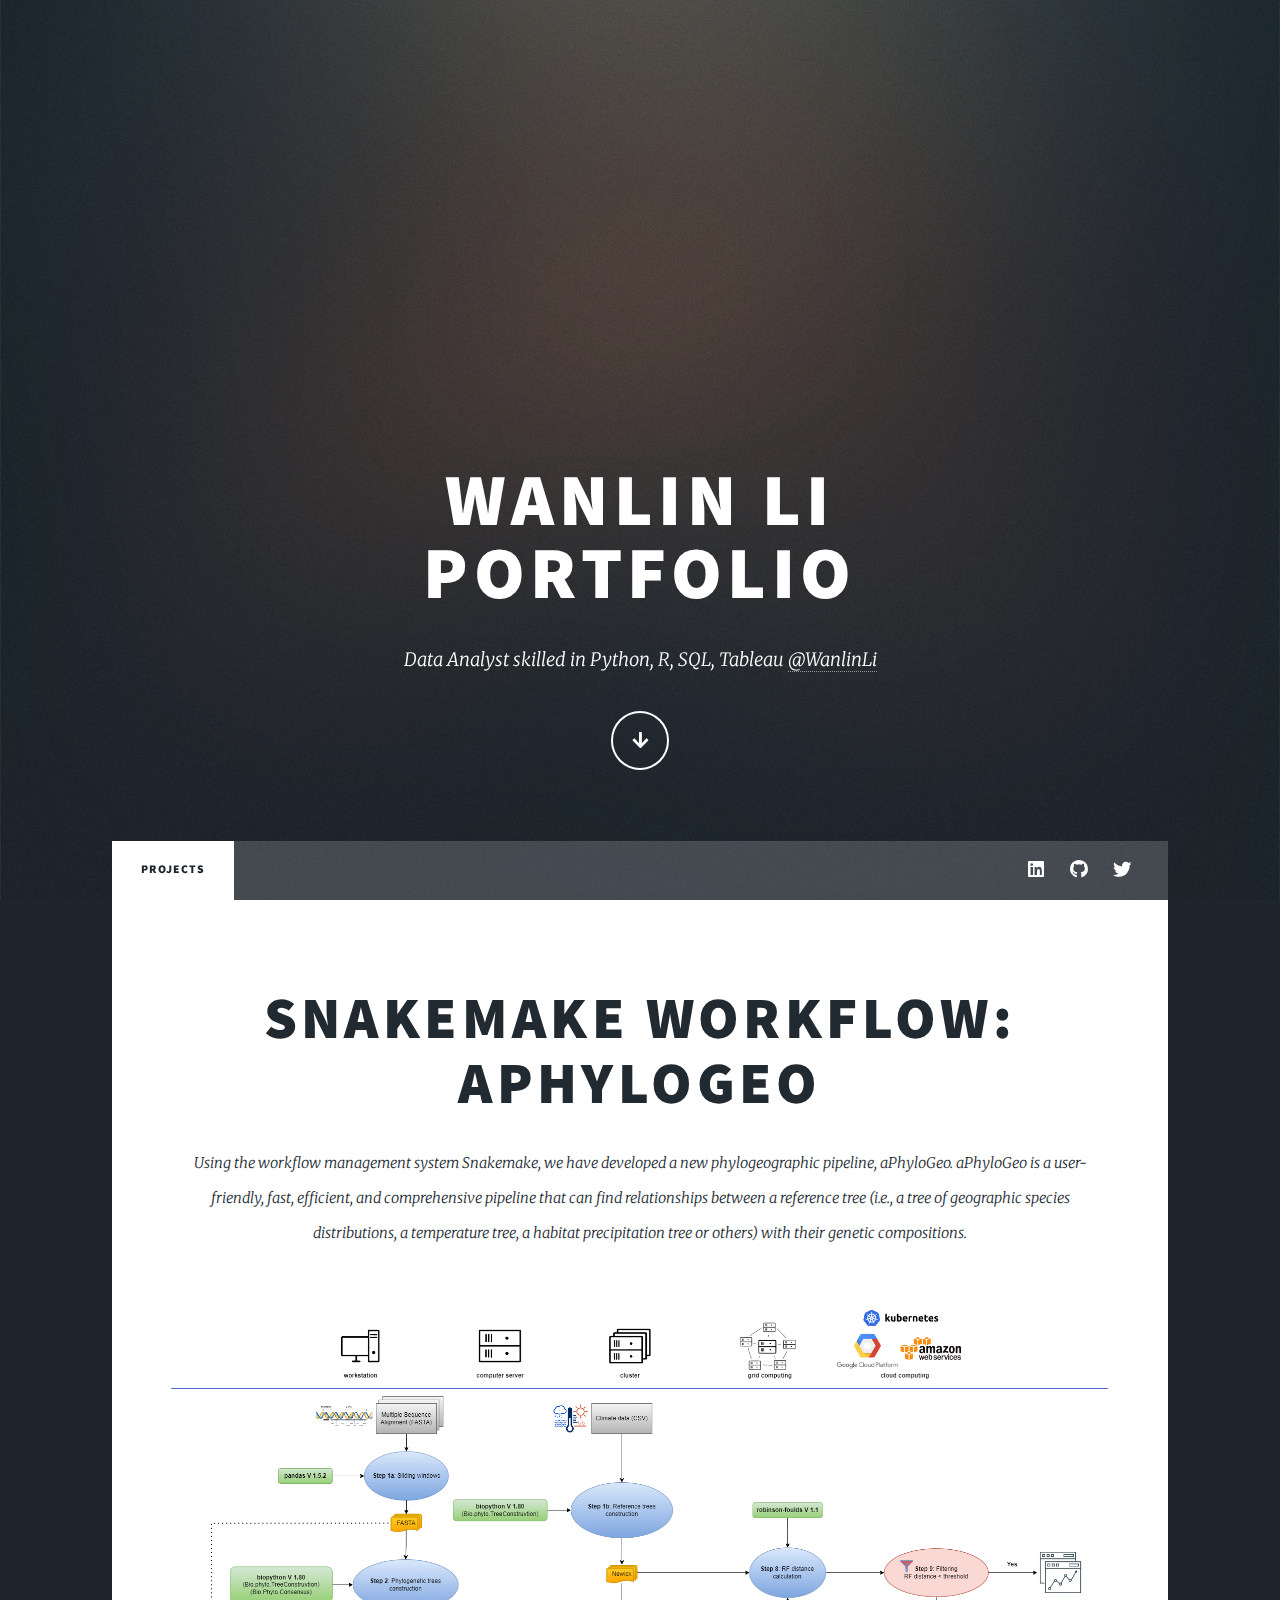
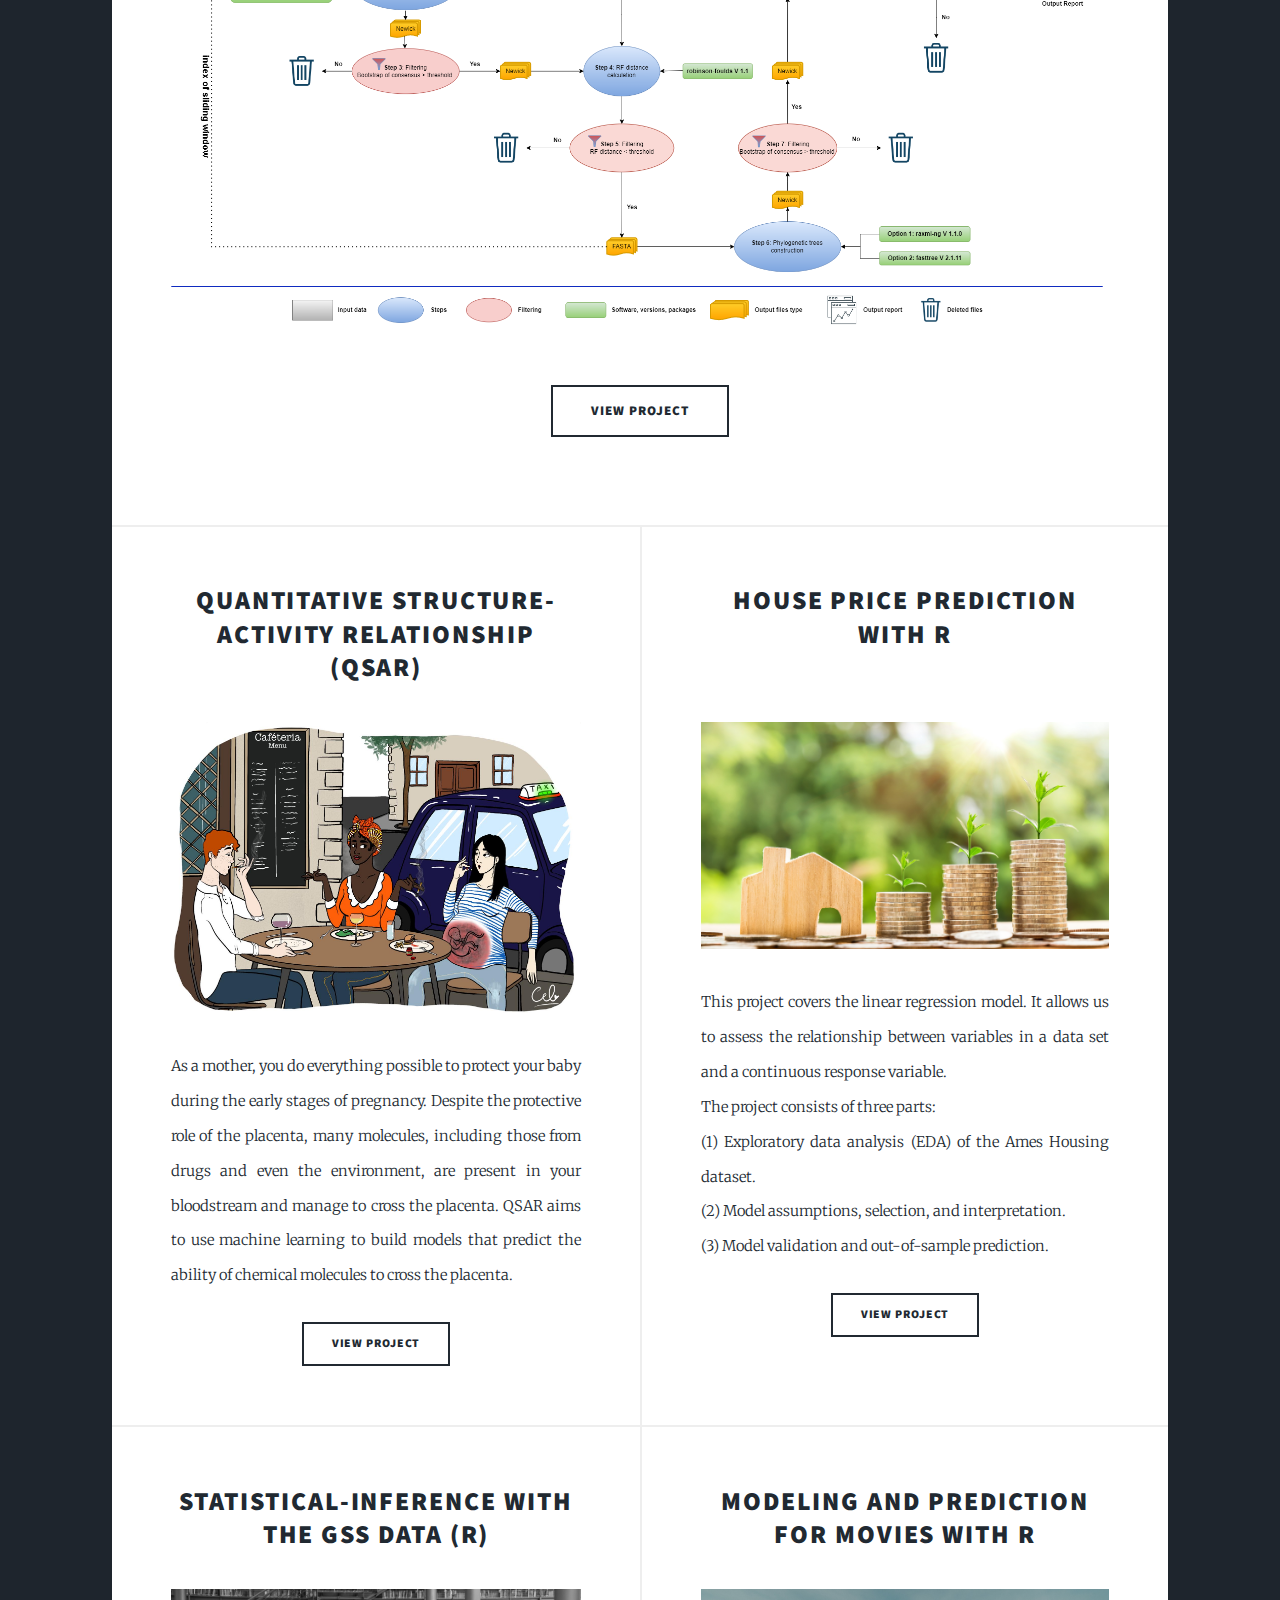
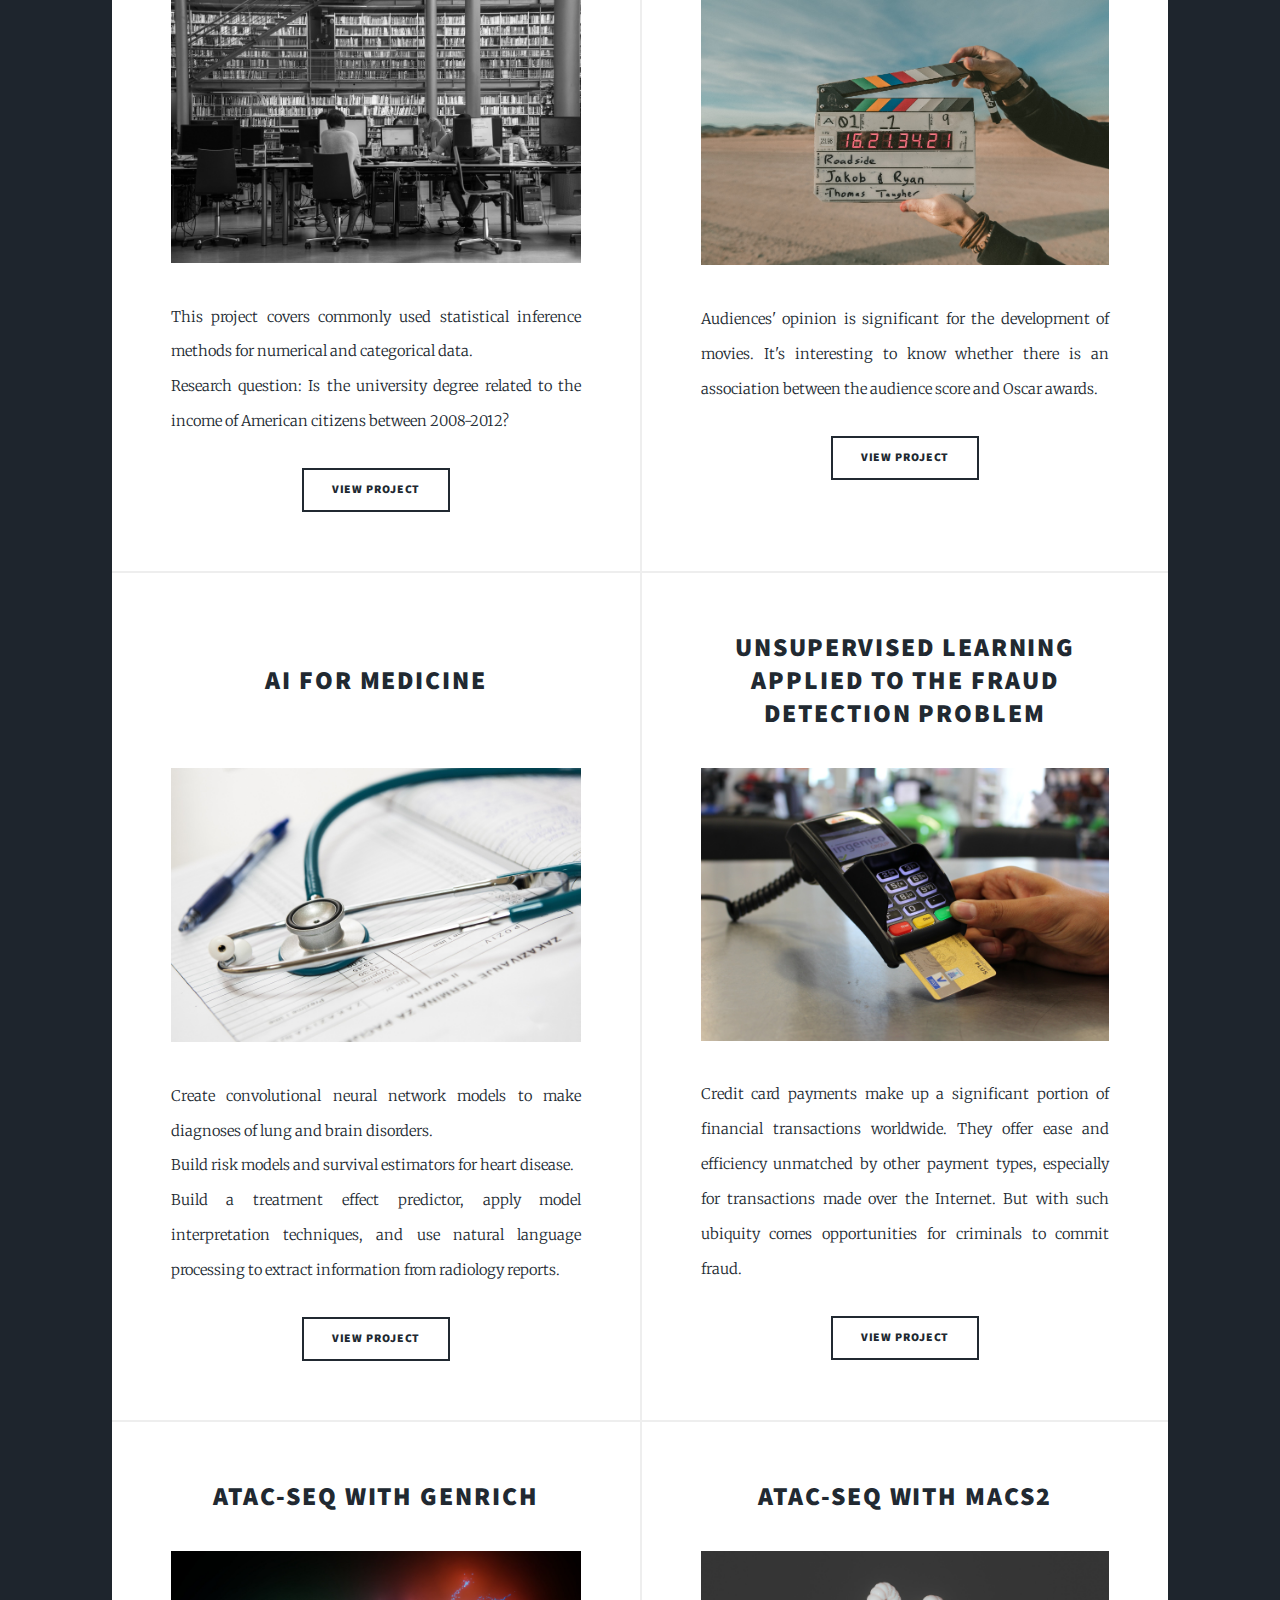
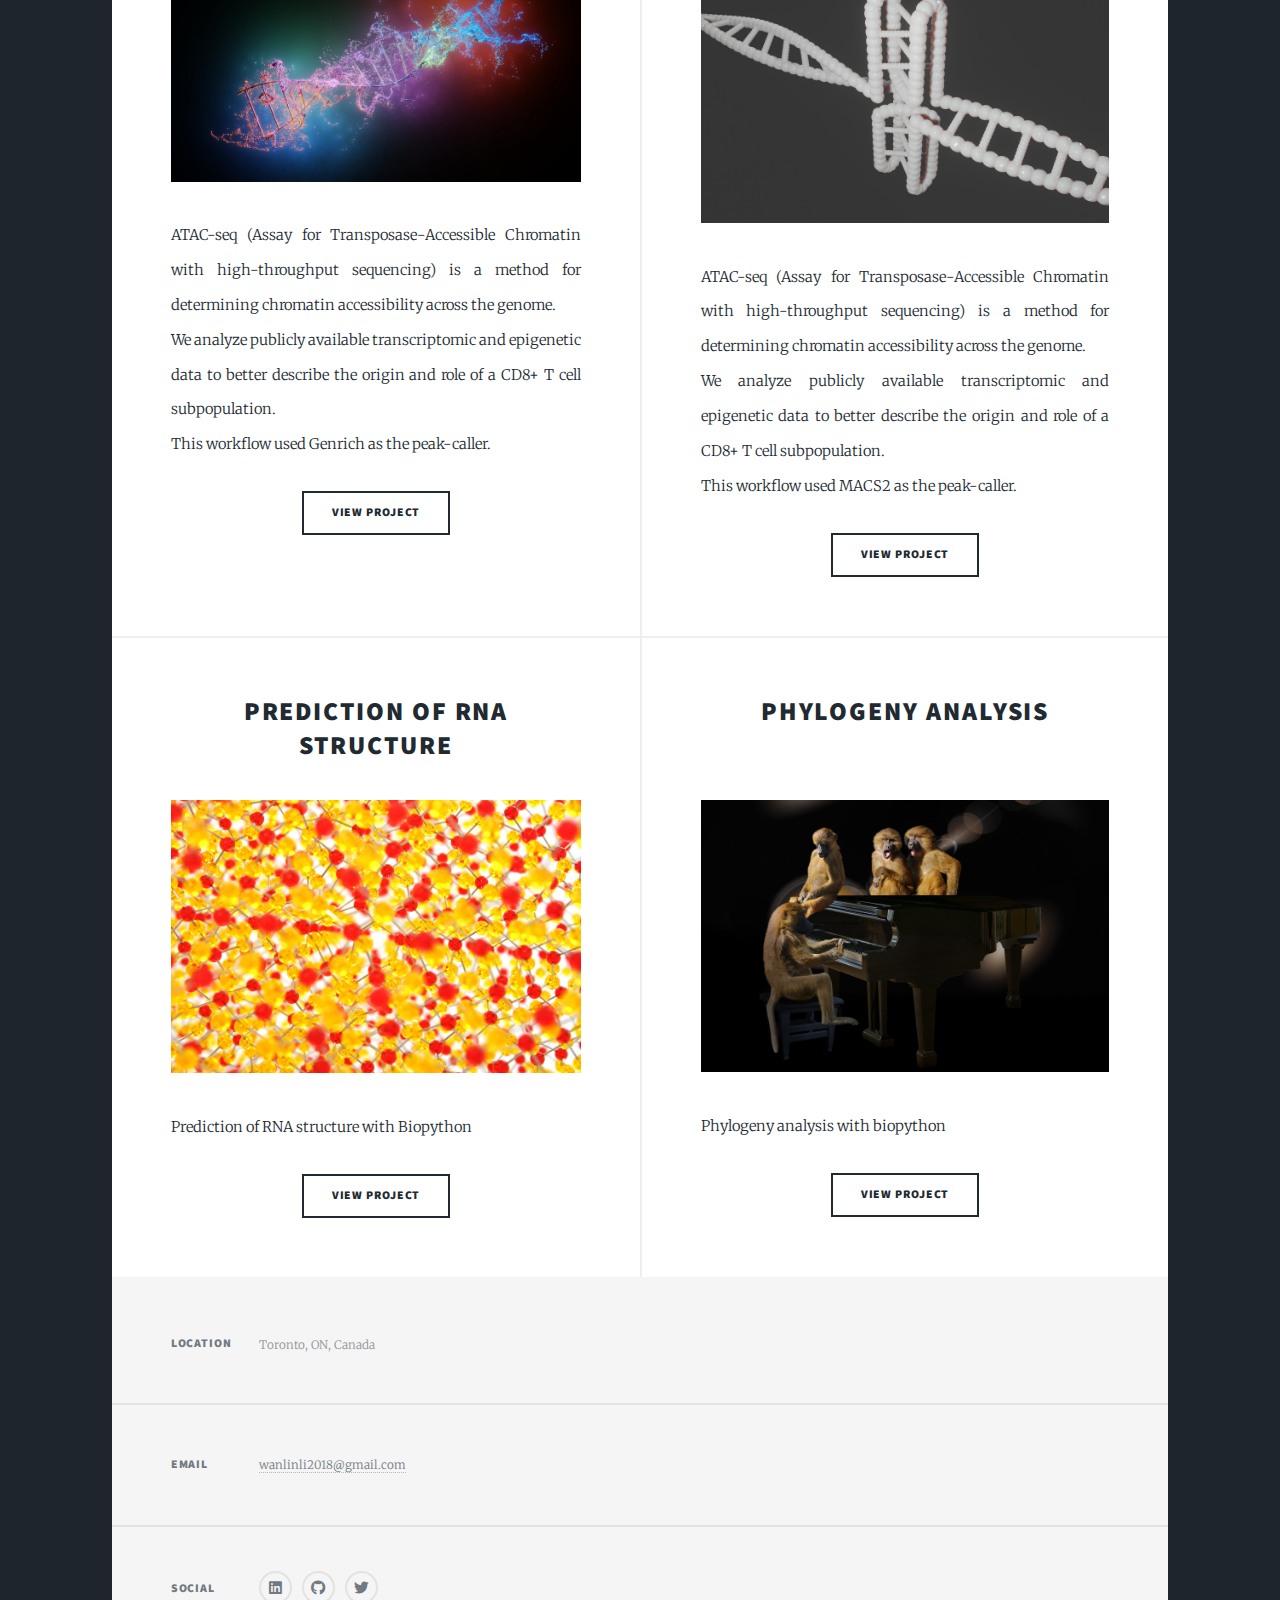
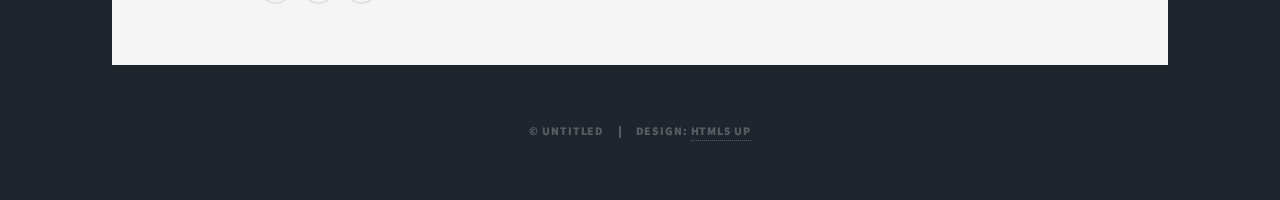
==== index.html @ 765aca6a "Add files via upload" ====
<!DOCTYPE HTML>
<!--
	Massively by HTML5 UP
	html5up.net | @ajlkn
	Free for personal and commercial use under the CCA 3.0 license (html5up.net/license)
-->
<html>
	<head>
		<title>Wanlin Portfolio</title>
		<meta charset="utf-8" />
		<meta name="viewport" content="width=device-width, initial-scale=1, user-scalable=no" />
		<link rel="stylesheet" href="assets/css/main.css" />
		<noscript><link rel="stylesheet" href="assets/css/noscript.css" /></noscript>
	</head>
	<body class="is-preload">

		<!-- Wrapper -->
			<div id="wrapper" class="fade-in">

				<!-- Intro -->
					<div id="intro">
						<h1>Wanlin Li<br />
						PORTFOLIO</h1>
						<p>Data Analyst skilled in Python, R, SQL, Tableau <a href="https://www.linkedin.com/in/wanlin-li-825bb4197/">@WanlinLi</a></p>
						<ul class="actions">
							<li><a href="#header" class="button icon solid solo fa-arrow-down scrolly">Continue</a></li>
						</ul>
					</div>

				<!-- Header -->
					<header id="header">
						<!-- <a href="index.html" class="logo">WWWW</a> -->
					</header>

				<!-- Nav -->
					<nav id="nav">
						<ul class="links">
							<li class="active"><a href="index.html">Projects</a></li>
							<!-- <li><a href="generic.html">Certifications</a></li>
							<li><a href="elements.html">Activities</a></li> -->
						</ul>
						<ul class="icons">
							<li><a href="https://www.linkedin.com/in/wanlin-li-825bb4197/" class="icon brands alt fa-linkedin"><span class="label">LinkedIn</span></a></li>
							<li><a href="https://github.com/WanlinLi2021" class="icon brands fa-github"><span class="label">GitHub</span></a></li>
							<li><a href="https://twitter.com/lin2310lin" class="icon brands fa-twitter"><span class="label">Twitter</span></a></li>
						</ul>
					</nav>

				<!-- Main -->
					<div id="main">

						<!-- Featured Post -->
						<!-- aPhyloGeo Pipeline -->
							<article class="post featured">
								<header class="major">

									<h2><a href="https://github.com/tahiri-lab/aPhyloGeo-pipeline">Snakemake workflow: aPhyloGeo<br />
									</a></h2>
									<p>Using the workflow management system Snakemake, we have developed a new phylogeographic pipeline, aPhyloGeo.
										aPhyloGeo is a user-friendly, fast, efficient, and comprehensive pipeline that can find relationships
										between a reference tree (i.e., a tree of geographic species distributions, a temperature tree, a habitat precipitation tree or others)
										with their genetic compositions. </p>
								</header>
								<a href="https://github.com/tahiri-lab/aPhyloGeo-pipeline" class="image main"><img src="images/projet_aPhyloGeo.png" alt="Project: aPhyloGeo" /></a>
								<ul class="actions special">
									<li><a href="https://github.com/tahiri-lab/aPhyloGeo-pipeline" class="button large">View Project</a></li>
								</ul>
							</article>

						<!-- Posts -->
							<section class="posts">
								<!-- QSAR -->
								<article>
									<header>

										<h2><a href="https://github.com/WanlinLi2021/TryMachineLearning">Quantitative structure-activity relationship (QSAR)<br />
										</a></h2>
									</header>
									<a href="https://github.com/WanlinLi2021/TryMachineLearning" class="image fit"><img src="images/projet_QSAR.jpg" alt="project: QSAR" /></a>
									<p>As a mother, you do everything possible to protect your baby during the early stages of pregnancy.
										Despite the protective role of the placenta, many molecules, including those from drugs and even the environment,
										are present in your bloodstream and manage to cross the placenta.
										QSAR aims to use machine learning to build models that predict the ability of chemical molecules to cross the placenta.</p>
									<ul class="actions special">
										<li><a href="https://github.com/WanlinLi2021/TryMachineLearning" class="button">View Project</a></li>
									</ul>
								</article>

								<!-- House price prediction with R -->
								<article>
									<header>

										<h2><a href="https://github.com/WanlinLi2021/House-price-prediction-with-R">House price prediction with R<br /> <br />
										</a></h2>
									</header>
									<a href="https://github.com/WanlinLi2021/House-price-prediction-with-R" class="image fit"><img src="images/projet_housePrice.jpg" alt="Projet: House Price" /></a>
									<p>This project covers the linear regression model. It allows us to assess the relationship between variables in a data set and
										a continuous response variable. <br />The project consists of three parts: <br />(1) Exploratory data analysis (EDA) of the
										Ames Housing dataset. <br />(2) Model assumptions, selection, and interpretation.
										<br />(3) Model validation and out-of-sample prediction.</p>
									<ul class="actions special">
										<li><a href="https://github.com/WanlinLi2021/House-price-prediction-with-R" class="button">View Project</a></li>
									</ul>
								</article>
								<!-- Statistical-inference with the GSS data (R) -->
								<article>
									<header>

										<h2><a href="https://github.com/WanlinLi2021/Statistical-inference">Statistical-inference with the GSS data (R)<br />
										</a></h2>
									</header>
									<a href="https://github.com/WanlinLi2021/Statistical-inference" class="image fit"><img src="images/projet_GSS.jpg" alt="project: GSS" /></a>
									<p>This project covers commonly used statistical inference methods for numerical and categorical data. <br />
										Research question: Is the university degree related to the income of American citizens between 2008-2012?</p>
									<ul class="actions special">
										<li><a href="https://github.com/WanlinLi2021/Statistical-inference" class="button">View Project</a></li>
									</ul>
								</article>
								<!-- Modeling and prediction for movies with R -->
								<article>
									<header>

										<h2><a href="https://github.com/WanlinLi2021/Modeling-and-prediction-for-movies">Modeling and prediction for movies with R<br />
										</a></h2>
									</header>
									<a href="https://github.com/WanlinLi2021/Modeling-and-prediction-for-movies" class="image fit"><img src="images/projet_movie.jpg" alt="project: movies score" /></a>
									<p>Audiences' opinion is significant for the development of movies.
										It's interesting to know whether there is an association between the audience score and Oscar awards.<br />
								</p>
									<ul class="actions special">
										<li><a href="https://github.com/WanlinLi2021/Modeling-and-prediction-for-movies" class="button">View Project</a></li>
									</ul>
								</article>
								<!-- AI for Medicine -->
								<article>
									<header>

										<h2><a href="https://github.com/WanlinLi2021/AI-for-Medicine"><br />AI for Medicine<br /> <br />
										</a></h2>
									</header>
									<a href="https://github.com/WanlinLi2021/AI-for-Medicine" class="image fit"><img src="images/project_AIMedicine.jpg" alt="Project: AI for medicine" /></a>
									<p>Create convolutional neural network models to make diagnoses of lung and brain disorders. <br />
										Build risk models and survival estimators for heart disease. <br />
										Build a treatment effect predictor, apply model interpretation techniques, and use natural language processing to extract information from radiology reports.

									</p>
									<ul class="actions special">
										<li><a href="https://github.com/WanlinLi2021/AI-for-Medicine" class="button">View Project</a></li>
									</ul>
								</article>
								<!-- Fraud Detection -->
								<article>
									<header>

										<h2><a href="https://github.com/WanlinLi2021/fraud-detection-problem">Unsupervised learning applied to the fraud detection problem<br />
										</a></h2>
									</header>
									<a href="https://github.com/WanlinLi2021/fraud-detection-problem" class="image fit"><img src="images/proiet_fraudDetection.jpg" alt="proiect: Fraud Detection" /></a>
									<p>Credit card payments make up a significant portion of financial transactions worldwide.
										They offer ease and efficiency unmatched by other payment types, especially for transactions made over the Internet.
										But with such ubiquity comes opportunities for criminals to commit fraud.</p>
									<ul class="actions special">
										<li><a href="https://github.com/WanlinLi2021/fraud-detection-problem" class="button">View Project</a></li>
									</ul>
								</article>

								<!-- ATAC-Seq with Genrich -->
								<article>
									<header>

										<h2><a href="https://github.com/WanlinLi2021/ATACSeq_with_Genrich">ATAC-Seq with Genrich<br />
										</a></h2>
									</header>
									<a href="https://github.com/WanlinLi2021/ATACSeq_with_Genrich" class="image fit"><img src="images/projet_ATAC_Genrich.jpg" alt="projet: ATAC_Genrich" /></a>
									<p>ATAC-seq (Assay for Transposase-Accessible Chromatin with high-throughput sequencing) is
										a method for determining chromatin accessibility across the genome.<br />
										We analyze publicly available transcriptomic and epigenetic data to better describe the origin and role of a CD8+ T cell subpopulation. <br />
										This workflow used Genrich as the peak-caller.
									</p>
									<ul class="actions special">
										<li><a href="https://github.com/WanlinLi2021/ATACSeq_with_Genrich" class="button">View Project</a></li>
									</ul>
								</article>

								<!-- ATAC-Seq with MACS2-->
								<article>
									<header>

										<h2><a href="https://github.com/WanlinLi2021/ATAC-seq-MACS2">ATAC-Seq with MACS2<br />
										</a></h2>
									</header>
									<a href="https://github.com/WanlinLi2021/ATAC-seq-MACS2" class="image fit"><img src="images/projet_ATAC_MACS.jpg" alt="projet: ATAC_MACS2" /></a>
									<p>ATAC-seq (Assay for Transposase-Accessible Chromatin with high-throughput sequencing) is
										a method for determining chromatin accessibility across the genome.<br />
										We analyze publicly available transcriptomic and epigenetic data to better describe the origin and role of a CD8+ T cell subpopulation. <br />
										This workflow used MACS2 as the peak-caller.
									</p>
									<ul class="actions special">
										<li><a href="https://github.com/WanlinLi2021/ATAC-seq-MACS2" class="button">View Project</a></li>
									</ul>
								</article>

								<!-- projet_RNA_structure -->
								<article>
									<header>

										<h2><a href="https://github.com/WanlinLi2021/RNA-structure">Prediction of RNA structure<br />
										</a></h2>
									</header>
									<a href="https://github.com/WanlinLi2021/RNA-structure" class="image fit"><img src="images/projet_RNA_structure.jpg" alt="projet: RNA structure" /></a>
									<p>Prediction of RNA structure with Biopython
									</p>
									<ul class="actions special">
										<li><a href="https://github.com/WanlinLi2021/RNA-structure" class="button">View Project</a></li>
									</ul>
								</article>

								<!-- Phylogeny analysis -->
								<article>
									<header>

										<h2><a href="https://github.com/WanlinLi2021/Phylogeny-biopython">Phylogeny analysis<br /> <br />
										</a></h2>
									</header>
									<a href="https://github.com/WanlinLi2021/Phylogeny-biopython" class="image fit"><img src="images/projet_Phylogeny.jpg" alt="projet: Phylogeny" /></a>
									<p> Phylogeny analysis with biopython
									</p>
									<ul class="actions special">
										<li><a href="https://github.com/WanlinLi2021/Phylogeny-biopython" class="button">View Project</a></li>
									</ul>
								</article>


							</section>
					</div>

				<!-- Footer -->
					<footer id="footer">

						<section class="split contact">
							<section class="alt">
								<h3>Location</h3>
								<p> Toronto, ON, Canada</p>
							</section>
							<section>
								<h3>Email</h3>
								<p><a href="#">wanlinli2018@gmail.com</a></p>
							</section>
							<section>
								<h3>Social</h3>
								<ul class="icons alt">
									<li><a href="https://www.linkedin.com/in/wanlin-li-825bb4197/" class="icon brands alt fa-linkedin"><span class="label">LinkedIn</span></a></li>
									<li><a href="https://github.com/WanlinLi2021" class="icon brands alt fa-github"><span class="label">GitHub</span></a></li>
									<li><a href="https://twitter.com/lin2310lin" class="icon brands alt fa-twitter"><span class="label">Twitter</span></a></li>
								</ul>
							</section>
						</section>
					</footer>

				<!-- Copyright -->
					<div id="copyright">
						<ul><li>&copy; Untitled</li><li>Design: <a href="https://html5up.net">HTML5 UP</a></li></ul>
					</div>

			</div>

		<!-- Scripts -->
			<script src="assets/js/jquery.min.js"></script>
			<script src="assets/js/jquery.scrollex.min.js"></script>
			<script src="assets/js/jquery.scrolly.min.js"></script>
			<script src="assets/js/browser.min.js"></script>
			<script src="assets/js/breakpoints.min.js"></script>
			<script src="assets/js/util.js"></script>
			<script src="assets/js/main.js"></script>

	</body>
</html>
---- assets/css/main.css ----
@import url(fontawesome-all.min.css);
@import url("https://fonts.googleapis.com/css?family=Merriweather:300,700,300italic,700italic|Source+Sans+Pro:900");

/*
	Massively by HTML5 UP
	html5up.net | @ajlkn
	Free for personal and commercial use under the CCA 3.0 license (html5up.net/license)
*/

html, body, div, span, applet, object,
iframe, h1, h2, h3, h4, h5, h6, p, blockquote,
pre, a, abbr, acronym, address, big, cite,
code, del, dfn, em, img, ins, kbd, q, s, samp,
small, strike, strong, sub, sup, tt, var, b,
u, i, center, dl, dt, dd, ol, ul, li, fieldset,
form, label, legend, table, caption, tbody,
tfoot, thead, tr, th, td, article, aside,
canvas, details, embed, figure, figcaption,
footer, header, hgroup, menu, nav, output, ruby,
section, summary, time, mark, audio, video {
	margin: 0;
	padding: 0;
	border: 0;
	font-size: 100%;
	font: inherit;
	vertical-align: baseline;}

article, aside, details, figcaption, figure,
footer, header, hgroup, menu, nav, section {
	display: block;}

body {
	line-height: 1;
}

ol, ul {
	list-style: none;
}

blockquote, q {
	quotes: none;
}

	blockquote:before, blockquote:after, q:before, q:after {
		content: '';
		content: none;
	}

table {
	border-collapse: collapse;
	border-spacing: 0;
}

body {
	-webkit-text-size-adjust: none;
}

mark {
	background-color: transparent;
	color: inherit;
}

input::-moz-focus-inner {
	border: 0;
	padding: 0;
}

input, select, textarea {
	-moz-appearance: none;
	-webkit-appearance: none;
	-ms-appearance: none;
	appearance: none;
}

/* Basic */

	@-ms-viewport {
		width: device-width;
	}

	body {
		-ms-overflow-style: scrollbar;
	}

	@media screen and (max-width: 480px) {

		html, body {
			min-width: 320px;
		}

	}

	html {
		box-sizing: border-box;
	}

	*, *:before, *:after {
		box-sizing: inherit;
	}

	body {
		background-color: #1e252d;
	}

		body.is-preload *, body.is-preload *:before, body.is-preload *:after {
			-moz-animation: none !important;
			-webkit-animation: none !important;
			-ms-animation: none !important;
			animation: none !important;
			-moz-transition: none !important;
			-webkit-transition: none !important;
			-ms-transition: none !important;
			transition: none !important;
		}

/* Type */

	html {
		font-size: 16pt;
	}

		@media screen and (max-width: 1680px) {

			html {
				font-size: 12pt;
			}

		}

		@media screen and (max-width: 1280px) {

			html {
				font-size: 11pt;
			}

		}

		@media screen and (max-width: 360px) {

			html {
				font-size: 10pt;
			}

		}

	body {
		color: #212931;
	}

	body, input, select, textarea {
		font-family: "Merriweather", Georgia, serif;
		font-weight: 300;
		font-size: 1rem;
		line-height: 2.375;
	}

	a {
		-moz-transition: color 0.2s ease-in-out, background-color 0.2s ease-in-out, border-color 0.2s ease-in-out, box-shadow 0.2s ease-in-out;
		-webkit-transition: color 0.2s ease-in-out, background-color 0.2s ease-in-out, border-color 0.2s ease-in-out, box-shadow 0.2s ease-in-out;
		-ms-transition: color 0.2s ease-in-out, background-color 0.2s ease-in-out, border-color 0.2s ease-in-out, box-shadow 0.2s ease-in-out;
		transition: color 0.2s ease-in-out, background-color 0.2s ease-in-out, border-color 0.2s ease-in-out, box-shadow 0.2s ease-in-out;
		border-bottom: dotted 1px;
		text-decoration: none;
	}

		a:hover {
			border-bottom-color: transparent;
		}

	strong, b {
		font-weight: 600;
	}

	em, i {
		font-style: italic;
	}

	p {
		text-align: justify;
		margin: 0 0 2rem 0;
	}

	h1, h2, h3, h4, h5, h6 {
		font-family: "Source Sans Pro", Helvetica, sans-serif;
		font-weight: 900;
		line-height: 1.5;
		letter-spacing: 0.075em;
		text-transform: uppercase;
		margin: 0 0 1rem 0;
	}

		h1 a, h2 a, h3 a, h4 a, h5 a, h6 a {
			border-bottom: 0;
			color: inherit;
			text-decoration: none;
		}

	h1 {
		font-size: 4rem;
		line-height: 1.1;
		margin: 0 0 2rem 0;
	}

	h2 {
		font-size: 1.75rem;
		line-height: 1.3;
		margin: 0 0 1.5rem 0;
	}

	h3 {
		font-size: 1.25rem;
		margin: 0 0 1.5rem 0;
	}

	h4 {
		font-size: 1rem;
	}

	h5 {
		font-size: 0.9rem;
	}

	h6 {
		font-size: 0.8rem;
	}

	sub {
		font-size: 0.8rem;
		position: relative;
		top: 0.5rem;
	}

	sup {
		font-size: 0.8rem;
		position: relative;
		top: -0.5rem;
	}

	blockquote {
		border-left: solid 4px;
		font-style: italic;
		margin: 0 0 2rem 0;
		padding: 0.5rem 0 0.5rem 2rem;
	}

	code {
		border: solid 2px;
		font-family: "Courier New", monospace;
		font-size: 0.9rem;
		margin: 0 0.25rem;
		padding: 0.25rem 0.65rem;
	}

	pre {
		-webkit-overflow-scrolling: touch;
		font-family: "Courier New", monospace;
		font-size: 0.9rem;
		margin: 0 0 2rem 0;
	}

		pre code {
			display: block;
			line-height: 1.75;
			padding: 1rem 1.5rem;
			overflow-x: auto;
		}

	hr {
		border: 0;
		border-bottom: solid 2px;
		margin: 3rem 0;
	}

		hr.major {
			margin: 5rem 0;
		}

	.align-left {
		text-align: left;
	}

	.align-center {
		text-align: center;
	}

	.align-right {
		text-align: right;
	}

	input, select, textarea {
		color: #212931;
	}

	a {
		color: #212931;
		border-bottom-color: rgba(33, 41, 49, 0.5);
	}

		a:hover {
			border-bottom-color: transparent;
			color: #18bfef !important;
		}

	strong, b {
		color: #212931;
	}

	h1, h2, h3, h4, h5, h6 {
		color: #212931;
	}

	blockquote {
		border-left-color: #eeeeee;
	}

	code {
		background: rgba(220, 220, 220, 0.25);
		border-color: #eeeeee;
	}

	hr {
		border-bottom-color: #eeeeee;
	}

/* Row */

	.row {
		display: flex;
		flex-wrap: wrap;
		box-sizing: border-box;
		align-items: stretch;
	}

		.row > * {
			box-sizing: border-box;
		}

		.row.gtr-uniform > * > :last-child {
			margin-bottom: 0;
		}

		.row.aln-left {
			justify-content: flex-start;
		}

		.row.aln-center {
			justify-content: center;
		}

		.row.aln-right {
			justify-content: flex-end;
		}

		.row.aln-top {
			align-items: flex-start;
		}

		.row.aln-middle {
			align-items: center;
		}

		.row.aln-bottom {
			align-items: flex-end;
		}

		.row > .imp {
			order: -1;
		}

		.row > .col-1 {
			width: 8.33333%;
		}

		.row > .off-1 {
			margin-left: 8.33333%;
		}

		.row > .col-2 {
			width: 16.66667%;
		}

		.row > .off-2 {
			margin-left: 16.66667%;
		}

		.row > .col-3 {
			width: 25%;
		}

		.row > .off-3 {
			margin-left: 25%;
		}

		.row > .col-4 {
			width: 33.33333%;
		}

		.row > .off-4 {
			margin-left: 33.33333%;
		}

		.row > .col-5 {
			width: 41.66667%;
		}

		.row > .off-5 {
			margin-left: 41.66667%;
		}

		.row > .col-6 {
			width: 50%;
		}

		.row > .off-6 {
			margin-left: 50%;
		}

		.row > .col-7 {
			width: 58.33333%;
		}

		.row > .off-7 {
			margin-left: 58.33333%;
		}

		.row > .col-8 {
			width: 66.66667%;
		}

		.row > .off-8 {
			margin-left: 66.66667%;
		}

		.row > .col-9 {
			width: 75%;
		}

		.row > .off-9 {
			margin-left: 75%;
		}

		.row > .col-10 {
			width: 83.33333%;
		}

		.row > .off-10 {
			margin-left: 83.33333%;
		}

		.row > .col-11 {
			width: 91.66667%;
		}

		.row > .off-11 {
			margin-left: 91.66667%;
		}

		.row > .col-12 {
			width: 100%;
		}

		.row > .off-12 {
			margin-left: 100%;
		}

		.row.gtr-0 {
			margin-top: 0;
			margin-left: 0rem;
		}

			.row.gtr-0 > * {
				padding: 0 0 0 0rem;
			}

			.row.gtr-0.gtr-uniform {
				margin-top: 0rem;
			}

				.row.gtr-0.gtr-uniform > * {
					padding-top: 0rem;
				}

		.row.gtr-25 {
			margin-top: 0;
			margin-left: -0.375rem;
		}

			.row.gtr-25 > * {
				padding: 0 0 0 0.375rem;
			}

			.row.gtr-25.gtr-uniform {
				margin-top: -0.375rem;
			}

				.row.gtr-25.gtr-uniform > * {
					padding-top: 0.375rem;
				}

		.row.gtr-50 {
			margin-top: 0;
			margin-left: -0.75rem;
		}

			.row.gtr-50 > * {
				padding: 0 0 0 0.75rem;
			}

			.row.gtr-50.gtr-uniform {
				margin-top: -0.75rem;
			}

				.row.gtr-50.gtr-uniform > * {
					padding-top: 0.75rem;
				}

		.row {
			margin-top: 0;
			margin-left: -1.5rem;
		}

			.row > * {
				padding: 0 0 0 1.5rem;
			}

			.row.gtr-uniform {
				margin-top: -1.5rem;
			}

				.row.gtr-uniform > * {
					padding-top: 1.5rem;
				}

		.row.gtr-150 {
			margin-top: 0;
			margin-left: -2.25rem;
		}

			.row.gtr-150 > * {
				padding: 0 0 0 2.25rem;
			}

			.row.gtr-150.gtr-uniform {
				margin-top: -2.25rem;
			}

				.row.gtr-150.gtr-uniform > * {
					padding-top: 2.25rem;
				}

		.row.gtr-200 {
			margin-top: 0;
			margin-left: -3rem;
		}

			.row.gtr-200 > * {
				padding: 0 0 0 3rem;
			}

			.row.gtr-200.gtr-uniform {
				margin-top: -3rem;
			}

				.row.gtr-200.gtr-uniform > * {
					padding-top: 3rem;
				}

		@media screen and (max-width: 1680px) {

			.row {
				display: flex;
				flex-wrap: wrap;
				box-sizing: border-box;
				align-items: stretch;
			}

				.row > * {
					box-sizing: border-box;
				}

				.row.gtr-uniform > * > :last-child {
					margin-bottom: 0;
				}

				.row.aln-left {
					justify-content: flex-start;
				}

				.row.aln-center {
					justify-content: center;
				}

				.row.aln-right {
					justify-content: flex-end;
				}

				.row.aln-top {
					align-items: flex-start;
				}

				.row.aln-middle {
					align-items: center;
				}

				.row.aln-bottom {
					align-items: flex-end;
				}

				.row > .imp-xlarge {
					order: -1;
				}

				.row > .col-1-xlarge {
					width: 8.33333%;
				}

				.row > .off-1-xlarge {
					margin-left: 8.33333%;
				}

				.row > .col-2-xlarge {
					width: 16.66667%;
				}

				.row > .off-2-xlarge {
					margin-left: 16.66667%;
				}

				.row > .col-3-xlarge {
					width: 25%;
				}

				.row > .off-3-xlarge {
					margin-left: 25%;
				}

				.row > .col-4-xlarge {
					width: 33.33333%;
				}

				.row > .off-4-xlarge {
					margin-left: 33.33333%;
				}

				.row > .col-5-xlarge {
					width: 41.66667%;
				}

				.row > .off-5-xlarge {
					margin-left: 41.66667%;
				}

				.row > .col-6-xlarge {
					width: 50%;
				}

				.row > .off-6-xlarge {
					margin-left: 50%;
				}

				.row > .col-7-xlarge {
					width: 58.33333%;
				}

				.row > .off-7-xlarge {
					margin-left: 58.33333%;
				}

				.row > .col-8-xlarge {
					width: 66.66667%;
				}

				.row > .off-8-xlarge {
					margin-left: 66.66667%;
				}

				.row > .col-9-xlarge {
					width: 75%;
				}

				.row > .off-9-xlarge {
					margin-left: 75%;
				}

				.row > .col-10-xlarge {
					width: 83.33333%;
				}

				.row > .off-10-xlarge {
					margin-left: 83.33333%;
				}

				.row > .col-11-xlarge {
					width: 91.66667%;
				}

				.row > .off-11-xlarge {
					margin-left: 91.66667%;
				}

				.row > .col-12-xlarge {
					width: 100%;
				}

				.row > .off-12-xlarge {
					margin-left: 100%;
				}

				.row.gtr-0 {
					margin-top: 0;
					margin-left: 0rem;
				}

					.row.gtr-0 > * {
						padding: 0 0 0 0rem;
					}

					.row.gtr-0.gtr-uniform {
						margin-top: 0rem;
					}

						.row.gtr-0.gtr-uniform > * {
							padding-top: 0rem;
						}

				.row.gtr-25 {
					margin-top: 0;
					margin-left: -0.375rem;
				}

					.row.gtr-25 > * {
						padding: 0 0 0 0.375rem;
					}

					.row.gtr-25.gtr-uniform {
						margin-top: -0.375rem;
					}

						.row.gtr-25.gtr-uniform > * {
							padding-top: 0.375rem;
						}

				.row.gtr-50 {
					margin-top: 0;
					margin-left: -0.75rem;
				}

					.row.gtr-50 > * {
						padding: 0 0 0 0.75rem;
					}

					.row.gtr-50.gtr-uniform {
						margin-top: -0.75rem;
					}

						.row.gtr-50.gtr-uniform > * {
							padding-top: 0.75rem;
						}

				.row {
					margin-top: 0;
					margin-left: -1.5rem;
				}

					.row > * {
						padding: 0 0 0 1.5rem;
					}

					.row.gtr-uniform {
						margin-top: -1.5rem;
					}

						.row.gtr-uniform > * {
							padding-top: 1.5rem;
						}

				.row.gtr-150 {
					margin-top: 0;
					margin-left: -2.25rem;
				}

					.row.gtr-150 > * {
						padding: 0 0 0 2.25rem;
					}

					.row.gtr-150.gtr-uniform {
						margin-top: -2.25rem;
					}

						.row.gtr-150.gtr-uniform > * {
							padding-top: 2.25rem;
						}

				.row.gtr-200 {
					margin-top: 0;
					margin-left: -3rem;
				}

					.row.gtr-200 > * {
						padding: 0 0 0 3rem;
					}

					.row.gtr-200.gtr-uniform {
						margin-top: -3rem;
					}

						.row.gtr-200.gtr-uniform > * {
							padding-top: 3rem;
						}

		}

		@media screen and (max-width: 1280px) {

			.row {
				display: flex;
				flex-wrap: wrap;
				box-sizing: border-box;
				align-items: stretch;
			}

				.row > * {
					box-sizing: border-box;
				}

				.row.gtr-uniform > * > :last-child {
					margin-bottom: 0;
				}

				.row.aln-left {
					justify-content: flex-start;
				}

				.row.aln-center {
					justify-content: center;
				}

				.row.aln-right {
					justify-content: flex-end;
				}

				.row.aln-top {
					align-items: flex-start;
				}

				.row.aln-middle {
					align-items: center;
				}

				.row.aln-bottom {
					align-items: flex-end;
				}

				.row > .imp-large {
					order: -1;
				}

				.row > .col-1-large {
					width: 8.33333%;
				}

				.row > .off-1-large {
					margin-left: 8.33333%;
				}

				.row > .col-2-large {
					width: 16.66667%;
				}

				.row > .off-2-large {
					margin-left: 16.66667%;
				}

				.row > .col-3-large {
					width: 25%;
				}

				.row > .off-3-large {
					margin-left: 25%;
				}

				.row > .col-4-large {
					width: 33.33333%;
				}

				.row > .off-4-large {
					margin-left: 33.33333%;
				}

				.row > .col-5-large {
					width: 41.66667%;
				}

				.row > .off-5-large {
					margin-left: 41.66667%;
				}

				.row > .col-6-large {
					width: 50%;
				}

				.row > .off-6-large {
					margin-left: 50%;
				}

				.row > .col-7-large {
					width: 58.33333%;
				}

				.row > .off-7-large {
					margin-left: 58.33333%;
				}

				.row > .col-8-large {
					width: 66.66667%;
				}

				.row > .off-8-large {
					margin-left: 66.66667%;
				}

				.row > .col-9-large {
					width: 75%;
				}

				.row > .off-9-large {
					margin-left: 75%;
				}

				.row > .col-10-large {
					width: 83.33333%;
				}

				.row > .off-10-large {
					margin-left: 83.33333%;
				}

				.row > .col-11-large {
					width: 91.66667%;
				}

				.row > .off-11-large {
					margin-left: 91.66667%;
				}

				.row > .col-12-large {
					width: 100%;
				}

				.row > .off-12-large {
					margin-left: 100%;
				}

				.row.gtr-0 {
					margin-top: 0;
					margin-left: 0rem;
				}

					.row.gtr-0 > * {
						padding: 0 0 0 0rem;
					}

					.row.gtr-0.gtr-uniform {
						margin-top: 0rem;
					}

						.row.gtr-0.gtr-uniform > * {
							padding-top: 0rem;
						}

				.row.gtr-25 {
					margin-top: 0;
					margin-left: -0.375rem;
				}

					.row.gtr-25 > * {
						padding: 0 0 0 0.375rem;
					}

					.row.gtr-25.gtr-uniform {
						margin-top: -0.375rem;
					}

						.row.gtr-25.gtr-uniform > * {
							padding-top: 0.375rem;
						}

				.row.gtr-50 {
					margin-top: 0;
					margin-left: -0.75rem;
				}

					.row.gtr-50 > * {
						padding: 0 0 0 0.75rem;
					}

					.row.gtr-50.gtr-uniform {
						margin-top: -0.75rem;
					}

						.row.gtr-50.gtr-uniform > * {
							padding-top: 0.75rem;
						}

				.row {
					margin-top: 0;
					margin-left: -1.5rem;
				}

					.row > * {
						padding: 0 0 0 1.5rem;
					}

					.row.gtr-uniform {
						margin-top: -1.5rem;
					}

						.row.gtr-uniform > * {
							padding-top: 1.5rem;
						}

				.row.gtr-150 {
					margin-top: 0;
					margin-left: -2.25rem;
				}

					.row.gtr-150 > * {
						padding: 0 0 0 2.25rem;
					}

					.row.gtr-150.gtr-uniform {
						margin-top: -2.25rem;
					}

						.row.gtr-150.gtr-uniform > * {
							padding-top: 2.25rem;
						}

				.row.gtr-200 {
					margin-top: 0;
					margin-left: -3rem;
				}

					.row.gtr-200 > * {
						padding: 0 0 0 3rem;
					}

					.row.gtr-200.gtr-uniform {
						margin-top: -3rem;
					}

						.row.gtr-200.gtr-uniform > * {
							padding-top: 3rem;
						}

		}

		@media screen and (max-width: 980px) {

			.row {
				display: flex;
				flex-wrap: wrap;
				box-sizing: border-box;
				align-items: stretch;
			}

				.row > * {
					box-sizing: border-box;
				}

				.row.gtr-uniform > * > :last-child {
					margin-bottom: 0;
				}

				.row.aln-left {
					justify-content: flex-start;
				}

				.row.aln-center {
					justify-content: center;
				}

				.row.aln-right {
					justify-content: flex-end;
				}

				.row.aln-top {
					align-items: flex-start;
				}

				.row.aln-middle {
					align-items: center;
				}

				.row.aln-bottom {
					align-items: flex-end;
				}

				.row > .imp-medium {
					order: -1;
				}

				.row > .col-1-medium {
					width: 8.33333%;
				}

				.row > .off-1-medium {
					margin-left: 8.33333%;
				}

				.row > .col-2-medium {
					width: 16.66667%;
				}

				.row > .off-2-medium {
					margin-left: 16.66667%;
				}

				.row > .col-3-medium {
					width: 25%;
				}

				.row > .off-3-medium {
					margin-left: 25%;
				}

				.row > .col-4-medium {
					width: 33.33333%;
				}

				.row > .off-4-medium {
					margin-left: 33.33333%;
				}

				.row > .col-5-medium {
					width: 41.66667%;
				}

				.row > .off-5-medium {
					margin-left: 41.66667%;
				}

				.row > .col-6-medium {
					width: 50%;
				}

				.row > .off-6-medium {
					margin-left: 50%;
				}

				.row > .col-7-medium {
					width: 58.33333%;
				}

				.row > .off-7-medium {
					margin-left: 58.33333%;
				}

				.row > .col-8-medium {
					width: 66.66667%;
				}

				.row > .off-8-medium {
					margin-left: 66.66667%;
				}

				.row > .col-9-medium {
					width: 75%;
				}

				.row > .off-9-medium {
					margin-left: 75%;
				}

				.row > .col-10-medium {
					width: 83.33333%;
				}

				.row > .off-10-medium {
					margin-left: 83.33333%;
				}

				.row > .col-11-medium {
					width: 91.66667%;
				}

				.row > .off-11-medium {
					margin-left: 91.66667%;
				}

				.row > .col-12-medium {
					width: 100%;
				}

				.row > .off-12-medium {
					margin-left: 100%;
				}

				.row.gtr-0 {
					margin-top: 0;
					margin-left: 0rem;
				}

					.row.gtr-0 > * {
						padding: 0 0 0 0rem;
					}

					.row.gtr-0.gtr-uniform {
						margin-top: 0rem;
					}

						.row.gtr-0.gtr-uniform > * {
							padding-top: 0rem;
						}

				.row.gtr-25 {
					margin-top: 0;
					margin-left: -0.375rem;
				}

					.row.gtr-25 > * {
						padding: 0 0 0 0.375rem;
					}

					.row.gtr-25.gtr-uniform {
						margin-top: -0.375rem;
					}

						.row.gtr-25.gtr-uniform > * {
							padding-top: 0.375rem;
						}

				.row.gtr-50 {
					margin-top: 0;
					margin-left: -0.75rem;
				}

					.row.gtr-50 > * {
						padding: 0 0 0 0.75rem;
					}

					.row.gtr-50.gtr-uniform {
						margin-top: -0.75rem;
					}

						.row.gtr-50.gtr-uniform > * {
							padding-top: 0.75rem;
						}

				.row {
					margin-top: 0;
					margin-left: -1.5rem;
				}

					.row > * {
						padding: 0 0 0 1.5rem;
					}

					.row.gtr-uniform {
						margin-top: -1.5rem;
					}

						.row.gtr-uniform > * {
							padding-top: 1.5rem;
						}

				.row.gtr-150 {
					margin-top: 0;
					margin-left: -2.25rem;
				}

					.row.gtr-150 > * {
						padding: 0 0 0 2.25rem;
					}

					.row.gtr-150.gtr-uniform {
						margin-top: -2.25rem;
					}

						.row.gtr-150.gtr-uniform > * {
							padding-top: 2.25rem;
						}

				.row.gtr-200 {
					margin-top: 0;
					margin-left: -3rem;
				}

					.row.gtr-200 > * {
						padding: 0 0 0 3rem;
					}

					.row.gtr-200.gtr-uniform {
						margin-top: -3rem;
					}

						.row.gtr-200.gtr-uniform > * {
							padding-top: 3rem;
						}

		}

		@media screen and (max-width: 736px) {

			.row {
				display: flex;
				flex-wrap: wrap;
				box-sizing: border-box;
				align-items: stretch;
			}

				.row > * {
					box-sizing: border-box;
				}

				.row.gtr-uniform > * > :last-child {
					margin-bottom: 0;
				}

				.row.aln-left {
					justify-content: flex-start;
				}

				.row.aln-center {
					justify-content: center;
				}

				.row.aln-right {
					justify-content: flex-end;
				}

				.row.aln-top {
					align-items: flex-start;
				}

				.row.aln-middle {
					align-items: center;
				}

				.row.aln-bottom {
					align-items: flex-end;
				}

				.row > .imp-small {
					order: -1;
				}

				.row > .col-1-small {
					width: 8.33333%;
				}

				.row > .off-1-small {
					margin-left: 8.33333%;
				}

				.row > .col-2-small {
					width: 16.66667%;
				}

				.row > .off-2-small {
					margin-left: 16.66667%;
				}

				.row > .col-3-small {
					width: 25%;
				}

				.row > .off-3-small {
					margin-left: 25%;
				}

				.row > .col-4-small {
					width: 33.33333%;
				}

				.row > .off-4-small {
					margin-left: 33.33333%;
				}

				.row > .col-5-small {
					width: 41.66667%;
				}

				.row > .off-5-small {
					margin-left: 41.66667%;
				}

				.row > .col-6-small {
					width: 50%;
				}

				.row > .off-6-small {
					margin-left: 50%;
				}

				.row > .col-7-small {
					width: 58.33333%;
				}

				.row > .off-7-small {
					margin-left: 58.33333%;
				}

				.row > .col-8-small {
					width: 66.66667%;
				}

				.row > .off-8-small {
					margin-left: 66.66667%;
				}

				.row > .col-9-small {
					width: 75%;
				}

				.row > .off-9-small {
					margin-left: 75%;
				}

				.row > .col-10-small {
					width: 83.33333%;
				}

				.row > .off-10-small {
					margin-left: 83.33333%;
				}

				.row > .col-11-small {
					width: 91.66667%;
				}

				.row > .off-11-small {
					margin-left: 91.66667%;
				}

				.row > .col-12-small {
					width: 100%;
				}

				.row > .off-12-small {
					margin-left: 100%;
				}

				.row.gtr-0 {
					margin-top: 0;
					margin-left: 0rem;
				}

					.row.gtr-0 > * {
						padding: 0 0 0 0rem;
					}

					.row.gtr-0.gtr-uniform {
						margin-top: 0rem;
					}

						.row.gtr-0.gtr-uniform > * {
							padding-top: 0rem;
						}

				.row.gtr-25 {
					margin-top: 0;
					margin-left: -0.375rem;
				}

					.row.gtr-25 > * {
						padding: 0 0 0 0.375rem;
					}

					.row.gtr-25.gtr-uniform {
						margin-top: -0.375rem;
					}

						.row.gtr-25.gtr-uniform > * {
							padding-top: 0.375rem;
						}

				.row.gtr-50 {
					margin-top: 0;
					margin-left: -0.75rem;
				}

					.row.gtr-50 > * {
						padding: 0 0 0 0.75rem;
					}

					.row.gtr-50.gtr-uniform {
						margin-top: -0.75rem;
					}

						.row.gtr-50.gtr-uniform > * {
							padding-top: 0.75rem;
						}

				.row {
					margin-top: 0;
					margin-left: -1.5rem;
				}

					.row > * {
						padding: 0 0 0 1.5rem;
					}

					.row.gtr-uniform {
						margin-top: -1.5rem;
					}

						.row.gtr-uniform > * {
							padding-top: 1.5rem;
						}

				.row.gtr-150 {
					margin-top: 0;
					margin-left: -2.25rem;
				}

					.row.gtr-150 > * {
						padding: 0 0 0 2.25rem;
					}

					.row.gtr-150.gtr-uniform {
						margin-top: -2.25rem;
					}

						.row.gtr-150.gtr-uniform > * {
							padding-top: 2.25rem;
						}

				.row.gtr-200 {
					margin-top: 0;
					margin-left: -3rem;
				}

					.row.gtr-200 > * {
						padding: 0 0 0 3rem;
					}

					.row.gtr-200.gtr-uniform {
						margin-top: -3rem;
					}

						.row.gtr-200.gtr-uniform > * {
							padding-top: 3rem;
						}

		}

		@media screen and (max-width: 480px) {

			.row {
				display: flex;
				flex-wrap: wrap;
				box-sizing: border-box;
				align-items: stretch;
			}

				.row > * {
					box-sizing: border-box;
				}

				.row.gtr-uniform > * > :last-child {
					margin-bottom: 0;
				}

				.row.aln-left {
					justify-content: flex-start;
				}

				.row.aln-center {
					justify-content: center;
				}

				.row.aln-right {
					justify-content: flex-end;
				}

				.row.aln-top {
					align-items: flex-start;
				}

				.row.aln-middle {
					align-items: center;
				}

				.row.aln-bottom {
					align-items: flex-end;
				}

				.row > .imp-xsmall {
					order: -1;
				}

				.row > .col-1-xsmall {
					width: 8.33333%;
				}

				.row > .off-1-xsmall {
					margin-left: 8.33333%;
				}

				.row > .col-2-xsmall {
					width: 16.66667%;
				}

				.row > .off-2-xsmall {
					margin-left: 16.66667%;
				}

				.row > .col-3-xsmall {
					width: 25%;
				}

				.row > .off-3-xsmall {
					margin-left: 25%;
				}

				.row > .col-4-xsmall {
					width: 33.33333%;
				}

				.row > .off-4-xsmall {
					margin-left: 33.33333%;
				}

				.row > .col-5-xsmall {
					width: 41.66667%;
				}

				.row > .off-5-xsmall {
					margin-left: 41.66667%;
				}

				.row > .col-6-xsmall {
					width: 50%;
				}

				.row > .off-6-xsmall {
					margin-left: 50%;
				}

				.row > .col-7-xsmall {
					width: 58.33333%;
				}

				.row > .off-7-xsmall {
					margin-left: 58.33333%;
				}

				.row > .col-8-xsmall {
					width: 66.66667%;
				}

				.row > .off-8-xsmall {
					margin-left: 66.66667%;
				}

				.row > .col-9-xsmall {
					width: 75%;
				}

				.row > .off-9-xsmall {
					margin-left: 75%;
				}

				.row > .col-10-xsmall {
					width: 83.33333%;
				}

				.row > .off-10-xsmall {
					margin-left: 83.33333%;
				}

				.row > .col-11-xsmall {
					width: 91.66667%;
				}

				.row > .off-11-xsmall {
					margin-left: 91.66667%;
				}

				.row > .col-12-xsmall {
					width: 100%;
				}

				.row > .off-12-xsmall {
					margin-left: 100%;
				}

				.row.gtr-0 {
					margin-top: 0;
					margin-left: 0rem;
				}

					.row.gtr-0 > * {
						padding: 0 0 0 0rem;
					}

					.row.gtr-0.gtr-uniform {
						margin-top: 0rem;
					}

						.row.gtr-0.gtr-uniform > * {
							padding-top: 0rem;
						}

				.row.gtr-25 {
					margin-top: 0;
					margin-left: -0.375rem;
				}

					.row.gtr-25 > * {
						padding: 0 0 0 0.375rem;
					}

					.row.gtr-25.gtr-uniform {
						margin-top: -0.375rem;
					}

						.row.gtr-25.gtr-uniform > * {
							padding-top: 0.375rem;
						}

				.row.gtr-50 {
					margin-top: 0;
					margin-left: -0.75rem;
				}

					.row.gtr-50 > * {
						padding: 0 0 0 0.75rem;
					}

					.row.gtr-50.gtr-uniform {
						margin-top: -0.75rem;
					}

						.row.gtr-50.gtr-uniform > * {
							padding-top: 0.75rem;
						}

				.row {
					margin-top: 0;
					margin-left: -1.5rem;
				}

					.row > * {
						padding: 0 0 0 1.5rem;
					}

					.row.gtr-uniform {
						margin-top: -1.5rem;
					}

						.row.gtr-uniform > * {
							padding-top: 1.5rem;
						}

				.row.gtr-150 {
					margin-top: 0;
					margin-left: -2.25rem;
				}

					.row.gtr-150 > * {
						padding: 0 0 0 2.25rem;
					}

					.row.gtr-150.gtr-uniform {
						margin-top: -2.25rem;
					}

						.row.gtr-150.gtr-uniform > * {
							padding-top: 2.25rem;
						}

				.row.gtr-200 {
					margin-top: 0;
					margin-left: -3rem;
				}

					.row.gtr-200 > * {
						padding: 0 0 0 3rem;
					}

					.row.gtr-200.gtr-uniform {
						margin-top: -3rem;
					}

						.row.gtr-200.gtr-uniform > * {
							padding-top: 3rem;
						}

		}

		@media screen and (max-width: 360px) {

			.row {
				display: flex;
				flex-wrap: wrap;
				box-sizing: border-box;
				align-items: stretch;
			}

				.row > * {
					box-sizing: border-box;
				}

				.row.gtr-uniform > * > :last-child {
					margin-bottom: 0;
				}

				.row.aln-left {
					justify-content: flex-start;
				}

				.row.aln-center {
					justify-content: center;
				}

				.row.aln-right {
					justify-content: flex-end;
				}

				.row.aln-top {
					align-items: flex-start;
				}

				.row.aln-middle {
					align-items: center;
				}

				.row.aln-bottom {
					align-items: flex-end;
				}

				.row > .imp-xxsmall {
					order: -1;
				}

				.row > .col-1-xxsmall {
					width: 8.33333%;
				}

				.row > .off-1-xxsmall {
					margin-left: 8.33333%;
				}

				.row > .col-2-xxsmall {
					width: 16.66667%;
				}

				.row > .off-2-xxsmall {
					margin-left: 16.66667%;
				}

				.row > .col-3-xxsmall {
					width: 25%;
				}

				.row > .off-3-xxsmall {
					margin-left: 25%;
				}

				.row > .col-4-xxsmall {
					width: 33.33333%;
				}

				.row > .off-4-xxsmall {
					margin-left: 33.33333%;
				}

				.row > .col-5-xxsmall {
					width: 41.66667%;
				}

				.row > .off-5-xxsmall {
					margin-left: 41.66667%;
				}

				.row > .col-6-xxsmall {
					width: 50%;
				}

				.row > .off-6-xxsmall {
					margin-left: 50%;
				}

				.row > .col-7-xxsmall {
					width: 58.33333%;
				}

				.row > .off-7-xxsmall {
					margin-left: 58.33333%;
				}

				.row > .col-8-xxsmall {
					width: 66.66667%;
				}

				.row > .off-8-xxsmall {
					margin-left: 66.66667%;
				}

				.row > .col-9-xxsmall {
					width: 75%;
				}

				.row > .off-9-xxsmall {
					margin-left: 75%;
				}

				.row > .col-10-xxsmall {
					width: 83.33333%;
				}

				.row > .off-10-xxsmall {
					margin-left: 83.33333%;
				}

				.row > .col-11-xxsmall {
					width: 91.66667%;
				}

				.row > .off-11-xxsmall {
					margin-left: 91.66667%;
				}

				.row > .col-12-xxsmall {
					width: 100%;
				}

				.row > .off-12-xxsmall {
					margin-left: 100%;
				}

				.row.gtr-0 {
					margin-top: 0;
					margin-left: 0rem;
				}

					.row.gtr-0 > * {
						padding: 0 0 0 0rem;
					}

					.row.gtr-0.gtr-uniform {
						margin-top: 0rem;
					}

						.row.gtr-0.gtr-uniform > * {
							padding-top: 0rem;
						}

				.row.gtr-25 {
					margin-top: 0;
					margin-left: -0.375rem;
				}

					.row.gtr-25 > * {
						padding: 0 0 0 0.375rem;
					}

					.row.gtr-25.gtr-uniform {
						margin-top: -0.375rem;
					}

						.row.gtr-25.gtr-uniform > * {
							padding-top: 0.375rem;
						}

				.row.gtr-50 {
					margin-top: 0;
					margin-left: -0.75rem;
				}

					.row.gtr-50 > * {
						padding: 0 0 0 0.75rem;
					}

					.row.gtr-50.gtr-uniform {
						margin-top: -0.75rem;
					}

						.row.gtr-50.gtr-uniform > * {
							padding-top: 0.75rem;
						}

				.row {
					margin-top: 0;
					margin-left: -1.5rem;
				}

					.row > * {
						padding: 0 0 0 1.5rem;
					}

					.row.gtr-uniform {
						margin-top: -1.5rem;
					}

						.row.gtr-uniform > * {
							padding-top: 1.5rem;
						}

				.row.gtr-150 {
					margin-top: 0;
					margin-left: -2.25rem;
				}

					.row.gtr-150 > * {
						padding: 0 0 0 2.25rem;
					}

					.row.gtr-150.gtr-uniform {
						margin-top: -2.25rem;
					}

						.row.gtr-150.gtr-uniform > * {
							padding-top: 2.25rem;
						}

				.row.gtr-200 {
					margin-top: 0;
					margin-left: -3rem;
				}

					.row.gtr-200 > * {
						padding: 0 0 0 3rem;
					}

					.row.gtr-200.gtr-uniform {
						margin-top: -3rem;
					}

						.row.gtr-200.gtr-uniform > * {
							padding-top: 3rem;
						}

		}

/* Box */

	.box {
		border: solid 2px;
		margin-bottom: 2rem;
		padding: 1.5rem;
	}

		.box > :last-child,
		.box > :last-child > :last-child,
		.box > :last-child > :last-child > :last-child {
			margin-bottom: 0;
		}

		.box.alt {
			border: 0;
			border-radius: 0;
			padding: 0;
		}

	.box {
		border-color: #eeeeee;
	}

/* Button */

	input[type="submit"],
	input[type="reset"],
	input[type="button"],
	button,
	.button {
		-moz-appearance: none;
		-webkit-appearance: none;
		-ms-appearance: none;
		appearance: none;
		-moz-transition: background-color 0.2s ease-in-out, box-shadow 0.2s ease-in-out, color 0.2s ease-in-out;
		-webkit-transition: background-color 0.2s ease-in-out, box-shadow 0.2s ease-in-out, color 0.2s ease-in-out;
		-ms-transition: background-color 0.2s ease-in-out, box-shadow 0.2s ease-in-out, color 0.2s ease-in-out;
		transition: background-color 0.2s ease-in-out, box-shadow 0.2s ease-in-out, color 0.2s ease-in-out;
		border: 0;
		border-radius: 0;
		cursor: pointer;
		display: inline-block;
		font-family: "Source Sans Pro", Helvetica, sans-serif;
		font-size: 0.8rem;
		font-weight: 900;
		letter-spacing: 0.075em;
		height: 3rem;
		line-height: 3rem;
		padding: 0 2rem;
		text-align: center;
		text-decoration: none;
		text-transform: uppercase;
		white-space: nowrap;
	}

		input[type="submit"].icon:before,
		input[type="reset"].icon:before,
		input[type="button"].icon:before,
		button.icon:before,
		.button.icon:before {
			margin-right: 0.5rem;
		}

		input[type="submit"].icon.solo,
		input[type="reset"].icon.solo,
		input[type="button"].icon.solo,
		button.icon.solo,
		.button.icon.solo {
			position: relative;
			width: 4rem;
			height: 4rem;
			line-height: 4rem;
			border-radius: 4rem;
			text-indent: 4rem;
			overflow: hidden;
			padding: 0;
			white-space: nowrap;
		}

			input[type="submit"].icon.solo:before,
			input[type="reset"].icon.solo:before,
			input[type="button"].icon.solo:before,
			button.icon.solo:before,
			.button.icon.solo:before {
				position: absolute;
				display: block;
				top: 0;
				left: 0;
				width: inherit;
				height: inherit;
				line-height: inherit;
				font-size: 1.25rem;
				margin-right: 0;
				text-align: center;
				text-indent: 0;
			}

		input[type="submit"].fit,
		input[type="reset"].fit,
		input[type="button"].fit,
		button.fit,
		.button.fit {
			width: 100%;
		}

		input[type="submit"].small,
		input[type="reset"].small,
		input[type="button"].small,
		button.small,
		.button.small {
			font-size: 0.7rem;
			height: 2.5rem;
			line-height: 2.5rem;
			padding: 0 1.5rem;
		}

		input[type="submit"].large,
		input[type="reset"].large,
		input[type="button"].large,
		button.large,
		.button.large {
			font-size: 0.9rem;
			height: 3.5rem;
			line-height: 3.5rem;
			padding: 0 2.75rem;
		}

		@media screen and (max-width: 980px) {

			input[type="submit"],
			input[type="reset"],
			input[type="button"],
			button,
			.button {
				font-size: 0.9rem;
				height: 3.25rem;
				line-height: 3.25rem;
			}

				input[type="submit"].large,
				input[type="reset"].large,
				input[type="button"].large,
				button.large,
				.button.large {
					font-size: 1rem;
					height: 3.75rem;
					line-height: 3.75rem;
				}

		}

		input[type="submit"].disabled, input[type="submit"]:disabled,
		input[type="reset"].disabled,
		input[type="reset"]:disabled,
		input[type="button"].disabled,
		input[type="button"]:disabled,
		button.disabled,
		button:disabled,
		.button.disabled,
		.button:disabled {
			pointer-events: none;
			opacity: 0.25;
		}

	input[type="submit"],
	input[type="reset"],
	input[type="button"],
	button,
	.button {
		background-color: transparent;
		box-shadow: inset 0 0 0 2px #212931;
		color: #212931 !important;
	}

		input[type="submit"]:hover,
		input[type="reset"]:hover,
		input[type="button"]:hover,
		button:hover,
		.button:hover {
			box-shadow: inset 0 0 0 2px #18bfef;
			color: #18bfef !important;
		}

		input[type="submit"].primary,
		input[type="reset"].primary,
		input[type="button"].primary,
		button.primary,
		.button.primary {
			background-color: #212931;
			box-shadow: none;
			color: #ffffff !important;
		}

			input[type="submit"].primary:hover,
			input[type="reset"].primary:hover,
			input[type="button"].primary:hover,
			button.primary:hover,
			.button.primary:hover {
				background-color: #18bfef;
			}

/* Form */

	form {
		margin: 0 0 2rem 0;
	}

		form > :last-child {
			margin-bottom: 0;
		}

		form > .fields {
			display: -moz-flex;
			display: -webkit-flex;
			display: -ms-flex;
			display: flex;
			-moz-flex-wrap: wrap;
			-webkit-flex-wrap: wrap;
			-ms-flex-wrap: wrap;
			flex-wrap: wrap;
			width: calc(100% + 3rem);
			margin: -1.5rem 0 2rem -1.5rem;
		}

			form > .fields > .field {
				-moz-flex-grow: 0;
				-webkit-flex-grow: 0;
				-ms-flex-grow: 0;
				flex-grow: 0;
				-moz-flex-shrink: 0;
				-webkit-flex-shrink: 0;
				-ms-flex-shrink: 0;
				flex-shrink: 0;
				padding: 1.5rem 0 0 1.5rem;
				width: calc(100% - 1.5rem);
			}

				form > .fields > .field.half {
					width: calc(50% - 0.75rem);
				}

				form > .fields > .field.third {
					width: calc(100%/3 - 0.5rem);
				}

				form > .fields > .field.quarter {
					width: calc(25% - 0.375rem);
				}

		@media screen and (max-width: 480px) {

			form > .fields {
				width: calc(100% + 3rem);
				margin: -1.5rem 0 2rem -1.5rem;
			}

				form > .fields > .field {
					padding: 1.5rem 0 0 1.5rem;
					width: calc(100% - 1.5rem);
				}

					form > .fields > .field.half {
						width: calc(100% - 1.5rem);
					}

					form > .fields > .field.third {
						width: calc(100% - 1.5rem);
					}

					form > .fields > .field.quarter {
						width: calc(100% - 1.5rem);
					}

		}

	label {
		display: block;
		font-family: "Source Sans Pro", Helvetica, sans-serif;
		font-weight: 900;
		line-height: 1.5;
		letter-spacing: 0.075em;
		font-size: 0.8rem;
		text-transform: uppercase;
		margin: 0 0 0.75rem 0;
	}

		@media screen and (max-width: 980px) {

			label {
				font-size: 0.9rem;
			}

		}

	input[type="text"],
	input[type="password"],
	input[type="email"],
	select,
	textarea {
		-moz-appearance: none;
		-webkit-appearance: none;
		-ms-appearance: none;
		appearance: none;
		background: transparent;
		border-radius: 0;
		border: solid 2px;
		color: inherit;
		display: block;
		outline: 0;
		padding: 0 1rem;
		text-decoration: none;
		width: 100%;
	}

		input[type="text"]:invalid,
		input[type="password"]:invalid,
		input[type="email"]:invalid,
		select:invalid,
		textarea:invalid {
			box-shadow: none;
		}

	select {
		background-size: 1.25rem;
		background-repeat: no-repeat;
		background-position: calc(100% - 1rem) center;
		height: 3rem;
		padding-right: 3rem;
		text-overflow: ellipsis;
	}

		select:focus::-ms-value {
			background-color: transparent;
		}

		select::-ms-expand {
			display: none;
		}

	input[type="text"],
	input[type="password"],
	input[type="email"],
	select {
		height: 3rem;
	}

	textarea {
		padding: 0.75rem 1rem;
	}

	input[type="checkbox"],
	input[type="radio"] {
		-moz-appearance: none;
		-webkit-appearance: none;
		-ms-appearance: none;
		appearance: none;
		display: block;
		float: left;
		margin-right: -2rem;
		opacity: 0;
		width: 1rem;
		z-index: -1;
	}

		input[type="checkbox"] + label,
		input[type="radio"] + label {
			text-decoration: none;
			cursor: pointer;
			display: inline-block;
			font-size: 1rem;
			letter-spacing: 0;
			font-family: "Merriweather", Georgia, serif;
			text-transform: none;
			font-weight: 300;
			padding-left: 2.8rem;
			padding-right: 1rem;
			position: relative;
		}

			input[type="checkbox"] + label:before,
			input[type="radio"] + label:before {
				-moz-osx-font-smoothing: grayscale;
				-webkit-font-smoothing: antialiased;
				display: inline-block;
				font-style: normal;
				font-variant: normal;
				text-rendering: auto;
				line-height: 1;
				text-transform: none !important;
				font-family: 'Font Awesome 5 Free';
				font-weight: 900;
			}

			input[type="checkbox"] + label:before,
			input[type="radio"] + label:before {
				border-radius: 0;
				border: solid 2px;
				content: '';
				display: inline-block;
				font-size: 0.8rem;
				height: 1.8rem;
				left: 0;
				line-height: 1.65rem;
				position: absolute;
				text-align: center;
				top: -0.125rem;
				width: 1.8rem;
			}

		input[type="checkbox"]:checked + label:before,
		input[type="radio"]:checked + label:before {
			content: '\f00c';
		}

	input[type="checkbox"] + label:before {
		border-radius: 0;
	}

	input[type="radio"] + label:before {
		border-radius: 100%;
	}

	::-webkit-input-placeholder {
		opacity: 1.0;
	}

	:-moz-placeholder {
		opacity: 1.0;
	}

	::-moz-placeholder {
		opacity: 1.0;
	}

	:-ms-input-placeholder {
		opacity: 1.0;
	}

	label {
		color: #212931;
	}

	input[type="text"],
	input[type="password"],
	input[type="email"],
	select,
	textarea {
		border-color: #eeeeee;
	}

		input[type="text"]:focus,
		input[type="password"]:focus,
		input[type="email"]:focus,
		select:focus,
		textarea:focus {
			border-color: #18bfef;
		}

	select {
		background-image: url("data:image/svg+xml;charset=utf8,%3Csvg xmlns='http://www.w3.org/2000/svg' width='40' height='40' preserveAspectRatio='none' viewBox='0 0 40 40'%3E%3Cpath d='M9.4,12.3l10.4,10.4l10.4-10.4c0.2-0.2,0.5-0.4,0.9-0.4c0.3,0,0.6,0.1,0.9,0.4l3.3,3.3c0.2,0.2,0.4,0.5,0.4,0.9 c0,0.4-0.1,0.6-0.4,0.9L20.7,31.9c-0.2,0.2-0.5,0.4-0.9,0.4c-0.3,0-0.6-0.1-0.9-0.4L4.3,17.3c-0.2-0.2-0.4-0.5-0.4-0.9 c0-0.4,0.1-0.6,0.4-0.9l3.3-3.3c0.2-0.2,0.5-0.4,0.9-0.4S9.1,12.1,9.4,12.3z' fill='%23eeeeee' /%3E%3C/svg%3E");
	}

		select option {
			background-color: #ffffff;
			color: #212931;
		}

	.select-wrapper:before {
		color: #eeeeee;
	}

	input[type="checkbox"] + label,
	input[type="radio"] + label {
		color: #212931;
	}

		input[type="checkbox"] + label:before,
		input[type="radio"] + label:before {
			border-color: #eeeeee;
		}

	input[type="checkbox"]:checked + label:before,
	input[type="radio"]:checked + label:before {
		background-color: #212931;
		border-color: #212931;
		color: #ffffff;
	}

	input[type="checkbox"]:focus + label:before,
	input[type="radio"]:focus + label:before {
		border-color: #18bfef;
	}

	::-webkit-input-placeholder {
		color: #909498 !important;
	}

	:-moz-placeholder {
		color: #909498 !important;
	}

	::-moz-placeholder {
		color: #909498 !important;
	}

	:-ms-input-placeholder {
		color: #909498 !important;
	}

	.formerize-placeholder {
		color: #909498 !important;
	}

/* Icon */

	.icon {
		text-decoration: none;
		border-bottom: none;
		position: relative;
	}

		.icon:before {
			-moz-osx-font-smoothing: grayscale;
			-webkit-font-smoothing: antialiased;
			display: inline-block;
			font-style: normal;
			font-variant: normal;
			text-rendering: auto;
			line-height: 1;
			text-transform: none !important;
			font-family: 'Font Awesome 5 Free';
			font-weight: 400;
		}

		.icon > .label {
			display: none;
		}

		.icon:before {
			line-height: inherit;
		}

		.icon.solid:before {
			font-weight: 900;
		}

		.icon.brands:before {
			font-family: 'Font Awesome 5 Brands';
		}

/* Image */

	.image {
		border: 0;
		display: inline-block;
		position: relative;
	}

		.image img {
			display: block;
		}

		.image.left, .image.right {
			max-width: 40%;
		}

			.image.left img, .image.right img {
				width: 100%;
			}

		.image.left {
			float: left;
			margin: 0 2rem 2rem 0;
			top: 0.75rem;
		}

		.image.right {
			float: right;
			margin: 0 0 2rem 2rem;
			top: 0.75rem;
		}

		.image.fit {
			display: block;
			margin: 2.5rem 0;
			width: 100%;
		}

			.image.fit:first-child {
				margin-top: 0;
			}

			.image.fit img {
				width: 100%;
			}

		.image.main {
			display: block;
			margin: 4rem 0;
			width: 100%;
		}

			.image.main:first-child {
				margin-top: 0;
			}

			.image.main img {
				width: 100%;
			}

		@media screen and (max-width: 736px) {

			.image.fit {
				margin: 2rem 0;
			}

			.image.main {
				margin: 2rem 0;
			}

		}

	a.image {
		overflow: hidden;
	}

		a.image img {
			-moz-transition: -moz-transform 0.2s ease-out;
			-webkit-transition: -webkit-transform 0.2s ease-out;
			-ms-transition: -ms-transform 0.2s ease-out;
			transition: transform 0.2s ease-out;
		}

		a.image:hover img {
			-moz-transform: scale(1.05);
			-webkit-transform: scale(1.05);
			-ms-transform: scale(1.05);
			transform: scale(1.05);
		}

/* Actions */

	ul.actions {
		display: -moz-flex;
		display: -webkit-flex;
		display: -ms-flex;
		display: flex;
		cursor: default;
		list-style: none;
		margin-left: -1rem;
		padding-left: 0;
	}

		ul.actions li {
			padding: 0 0 0 1rem;
			vertical-align: middle;
		}

		ul.actions.special {
			-moz-justify-content: center;
			-webkit-justify-content: center;
			-ms-justify-content: center;
			justify-content: center;
			width: 100%;
			margin-left: 0;
		}

			ul.actions.special li:first-child {
				padding-left: 0;
			}

		ul.actions.stacked {
			-moz-flex-direction: column;
			-webkit-flex-direction: column;
			-ms-flex-direction: column;
			flex-direction: column;
			margin-left: 0;
		}

			ul.actions.stacked li {
				padding: 1.3rem 0 0 0;
			}

				ul.actions.stacked li:first-child {
					padding-top: 0;
				}

		ul.actions.fit {
			width: calc(100% + 1rem);
		}

			ul.actions.fit li {
				-moz-flex-grow: 1;
				-webkit-flex-grow: 1;
				-ms-flex-grow: 1;
				flex-grow: 1;
				-moz-flex-shrink: 1;
				-webkit-flex-shrink: 1;
				-ms-flex-shrink: 1;
				flex-shrink: 1;
				width: 100%;
			}

				ul.actions.fit li > * {
					width: 100%;
				}

			ul.actions.fit.stacked {
				width: 100%;
			}

		@media screen and (max-width: 480px) {

			ul.actions:not(.fixed) {
				-moz-flex-direction: column;
				-webkit-flex-direction: column;
				-ms-flex-direction: column;
				flex-direction: column;
				margin-left: 0;
				width: 100% !important;
			}

				ul.actions:not(.fixed) li {
					-moz-flex-grow: 1;
					-webkit-flex-grow: 1;
					-ms-flex-grow: 1;
					flex-grow: 1;
					-moz-flex-shrink: 1;
					-webkit-flex-shrink: 1;
					-ms-flex-shrink: 1;
					flex-shrink: 1;
					padding: 1rem 0 0 0;
					text-align: center;
					width: 100%;
				}

					ul.actions:not(.fixed) li > * {
						width: 100%;
					}

					ul.actions:not(.fixed) li:first-child {
						padding-top: 0;
					}

					ul.actions:not(.fixed) li input[type="submit"],
					ul.actions:not(.fixed) li input[type="reset"],
					ul.actions:not(.fixed) li input[type="button"],
					ul.actions:not(.fixed) li button,
					ul.actions:not(.fixed) li .button {
						width: 100%;
					}

						ul.actions:not(.fixed) li input[type="submit"].icon:before,
						ul.actions:not(.fixed) li input[type="reset"].icon:before,
						ul.actions:not(.fixed) li input[type="button"].icon:before,
						ul.actions:not(.fixed) li button.icon:before,
						ul.actions:not(.fixed) li .button.icon:before {
							margin-left: -0.5rem;
						}

		}

/* Icons */

	ul.icons {
		cursor: default;
		list-style: none;
		padding-left: 0;
	}

		ul.icons li {
			display: inline-block;
			padding: 0 0.5rem 0 0;
			vertical-align: middle;
		}

			ul.icons li:last-child {
				padding-right: 0;
			}

			ul.icons li .icon:before {
				width: 2.25rem;
				height: 2.25rem;
				line-height: 2.25rem;
				display: inline-block;
				text-align: center;
				border-radius: 100%;
				font-size: 1.25rem;
			}

		ul.icons.alt li .icon:before {
			-moz-transition: color 0.2s ease-in-out, background-color 0.2s ease-in-out, border-color 0.2s ease-in-out, box-shadow 0.2s ease-in-out;
			-webkit-transition: color 0.2s ease-in-out, background-color 0.2s ease-in-out, border-color 0.2s ease-in-out, box-shadow 0.2s ease-in-out;
			-ms-transition: color 0.2s ease-in-out, background-color 0.2s ease-in-out, border-color 0.2s ease-in-out, box-shadow 0.2s ease-in-out;
			transition: color 0.2s ease-in-out, background-color 0.2s ease-in-out, border-color 0.2s ease-in-out, box-shadow 0.2s ease-in-out;
			font-size: 1rem;
		}

/* List */

	ol {
		list-style: decimal;
		margin: 0 0 2rem 0;
		padding-left: 1.25rem;
	}

		ol li {
			padding-left: 0.25rem;
		}

	ul {
		list-style: disc;
		margin: 0 0 2rem 0;
		padding-left: 1rem;
	}

		ul li {
			padding-left: 0.5rem;
		}

		ul.divided {
			list-style: none;
			padding-left: 0;
		}

			ul.divided li {
				border-top: solid 1px;
				padding: 0.5rem 0;
			}

				ul.divided li:first-child {
					border-top: 0;
					padding-top: 0;
				}

	dl {
		margin: 0 0 2rem 0;
	}

		dl dt {
			display: block;
			font-weight: 600;
			margin: 0 0 1rem 0;
		}

		dl dd {
			margin-left: 2rem;
		}

	ul.divided li {
		border-top-color: #eeeeee;
	}

	ul.icons li a.icon:hover:before {
		color: #18bfef;
	}

	ul.icons.alt li .icon:before {
		box-shadow: inset 0 0 0 2px #eeeeee;
	}

	ul.icons.alt li a.icon:hover:before {
		box-shadow: inset 0 0 0 2px #18bfef;
	}

/* Section/Article */

	section.special, article.special {
		text-align: center;
	}

	header {
		cursor: default;
	}

		header > .date {
			display: block;
			font-size: 0.8rem;
			height: 1;
			margin: 0 0 1rem 0;
			position: relative;
		}

		header > p {
			font-style: italic;
		}

		header > h1 + p {
			font-size: 1.1rem;
			margin-top: -0.5rem;
			line-height: 2;
		}

		header > h2 + p {
			font-size: 1rem;
			margin-top: -0.75rem;
		}

		header > h3 + p {
			font-size: 0.9rem;
			margin-top: -0.75rem;
		}

		header > h4 + p {
			font-size: 0.8rem;
			margin-top: -0.75rem;
		}

		header.major {
			margin: 0 0 4rem 0;
			text-align: center;
		}

			header.major > :last-child {
				margin-bottom: 0;
			}

			header.major > p {
				margin-top: 0;
				text-align: center;
			}

			header.major > .date {
				font-size: 1rem;
				margin: 0 0 4rem 0;
			}

				header.major > .date:before, header.major > .date:after {
					content: '';
					display: block;
					position: absolute;
					top: 50%;
					width: calc(50% - 6rem);
					border-top: solid 2px;
				}

				header.major > .date:before {
					left: 0;
				}

				header.major > .date:after {
					right: 0;
				}

		@media screen and (max-width: 980px) {

			header br {
				display: none;
			}

		}

		@media screen and (max-width: 736px) {

			header.major {
				margin: 0 0 2rem 0;
			}

		}

	header.major .date:before, header.major .date:after {
		border-top-color: #eeeeee;
	}

/* Table */

	.table-wrapper {
		-webkit-overflow-scrolling: touch;
		overflow-x: auto;
	}

	table {
		margin: 0 0 2rem 0;
		width: 100%;
	}

		table tbody tr {
			border: solid 1px;
			border-left: 0;
			border-right: 0;
		}

		table td {
			padding: 0.75rem 0.75rem;
		}

		table th {
			font-family: "Source Sans Pro", Helvetica, sans-serif;
			font-size: 0.8rem;
			font-weight: 900;
			letter-spacing: 0.075em;
			line-height: 1.5;
			padding: 0 0.75rem 0.75rem 0.75rem;
			text-align: left;
			text-transform: uppercase;
		}

			@media screen and (max-width: 980px) {

				table th {
					font-size: 0.9rem;
				}

			}

		table thead {
			border-bottom: solid 2px;
		}

		table tfoot {
			border-top: solid 2px;
		}

		table.alt {
			border-collapse: separate;
		}

			table.alt tbody tr td {
				border: solid 1px;
				border-left-width: 0;
				border-top-width: 0;
			}

				table.alt tbody tr td:first-child {
					border-left-width: 1px;
				}

			table.alt tbody tr:first-child td {
				border-top-width: 1px;
			}

			table.alt thead {
				border-bottom: 0;
			}

			table.alt tfoot {
				border-top: 0;
			}

	table tbody tr {
		border-color: #eeeeee;
	}

		table tbody tr:nth-child(2n + 1) {
			background-color: rgba(220, 220, 220, 0.25);
		}

	table th {
		color: #212931;
	}

	table thead {
		border-bottom-color: #eeeeee;
	}

	table tfoot {
		border-top-color: #eeeeee;
	}

	table.alt tbody tr td {
		border-color: #eeeeee;
	}

/* Pagination */

	.pagination {
		display: -moz-inline-flex;
		display: -webkit-inline-flex;
		display: -ms-inline-flex;
		display: inline-flex;
		-moz-user-select: none;
		-webkit-user-select: none;
		-ms-user-select: none;
		user-select: none;
		cursor: default;
		list-style: none;
		margin: 0 0 2rem 2px;
		padding: 0;
	}

		.pagination a, .pagination span {
			-moz-transition: background-color 0.2s ease-in-out, border-color 0.2s ease-in-out, box-shadow 0.2s ease-in-out, color 0.2s ease-in-out;
			-webkit-transition: background-color 0.2s ease-in-out, border-color 0.2s ease-in-out, box-shadow 0.2s ease-in-out, color 0.2s ease-in-out;
			-ms-transition: background-color 0.2s ease-in-out, border-color 0.2s ease-in-out, box-shadow 0.2s ease-in-out, color 0.2s ease-in-out;
			transition: background-color 0.2s ease-in-out, border-color 0.2s ease-in-out, box-shadow 0.2s ease-in-out, color 0.2s ease-in-out;
			border: solid 2px;
			display: inline-block;
			font-family: "Source Sans Pro", Helvetica, sans-serif;
			font-size: 0.8rem;
			font-weight: 900;
			height: 3rem;
			letter-spacing: 0.075em;
			line-height: calc(3rem - 4px);
			margin-left: -2px;
			min-width: 3rem;
			position: relative;
			text-align: center;
			text-decoration: none;
			text-transform: uppercase;
		}

		.pagination .next, .pagination .previous {
			text-decoration: none;
			padding: 0 1.75rem;
		}

			.pagination .next:before, .pagination .previous:before {
				-moz-osx-font-smoothing: grayscale;
				-webkit-font-smoothing: antialiased;
				display: inline-block;
				font-style: normal;
				font-variant: normal;
				text-rendering: auto;
				line-height: 1;
				text-transform: none !important;
				font-family: 'Font Awesome 5 Free';
				font-weight: 900;
			}

			.pagination .next:before, .pagination .previous:before {
				display: inline-block;
				color: inherit !important;
				line-height: inherit;
			}

		.pagination .previous:before {
			content: '\f104';
			margin-right: 0.9375em;
		}

		.pagination .next:before {
			content: '\f105';
			float: right;
			margin-left: 0.9375em;
		}

		@media screen and (max-width: 980px) {

			.pagination a, .pagination span {
				font-size: 0.9rem;
			}

		}

		@media screen and (max-width: 480px) {

			.pagination .page, .pagination .extra {
				display: none;
			}

		}

	.pagination a, .pagination span {
		border-color: #eeeeee;
	}

	.pagination a {
		color: #212931 !important;
	}

		.pagination a:hover {
			color: #18bfef !important;
			border-color: #18bfef;
			z-index: 1;
		}

			.pagination a:hover + a,
			.pagination a:hover + span {
				border-left-color: #18bfef;
			}

		.pagination a.active {
			background-color: #eeeeee;
		}

	.pagination span {
		color: #eeeeee;
	}

/* Wrapper */

	#wrapper {
		-moz-transition: opacity 0.5s ease;
		-webkit-transition: opacity 0.5s ease;
		-ms-transition: opacity 0.5s ease;
		transition: opacity 0.5s ease;
		position: relative;
		z-index: 1;
		overflow: hidden;
	}

		#wrapper > .bg {
			position: absolute;
			top: 0;
			left: 0;
			width: 100%;
			height: 100%;
			background-color: #212931;
			background-image: url("../../images/overlay.png"), linear-gradient(0deg, rgba(0, 0, 0, 0.1), rgba(0, 0, 0, 0.1)), url("../../images/bg.jpg");
			background-size: auto,								auto,														100% auto;
			background-position: center,								center,														top center;
			background-repeat: repeat,								no-repeat,													no-repeat;
			background-attachment: scroll,								scroll,														scroll;
			z-index: -1;
		}

			#wrapper > .bg.fixed {
				position: fixed;
				width: 100vw;
				height: 100vh;
			}

		#wrapper.fade-in:before {
			pointer-events: none;
			-moz-transition: opacity 1s ease-in-out;
			-webkit-transition: opacity 1s ease-in-out;
			-ms-transition: opacity 1s ease-in-out;
			transition: opacity 1s ease-in-out;
			-moz-transition-delay: 0.75s;
			-webkit-transition-delay: 0.75s;
			-ms-transition-delay: 0.75s;
			transition-delay: 0.75s;
			background: #1e252d;
			content: '';
			display: block;
			height: 100%;
			left: 0;
			opacity: 0;
			position: fixed;
			top: 0;
			width: 100%;
		}

		body.is-preload #wrapper.fade-in:before {
			opacity: 1;
		}

		@media screen and (orientation: portrait) {

			#wrapper > .bg {
				background-size: auto,								auto,														auto 175%;
			}

		}

/* Intro */

	#intro {
		color: #ffffff;
		padding: 8rem 4rem 6rem 4rem ;
		-moz-align-items: center;
		-webkit-align-items: center;
		-ms-align-items: center;
		align-items: center;
		display: -moz-flex;
		display: -webkit-flex;
		display: -ms-flex;
		display: flex;
		-moz-flex-direction: column;
		-webkit-flex-direction: column;
		-ms-flex-direction: column;
		flex-direction: column;
		-moz-justify-content: -moz-flex-end;
		-webkit-justify-content: -webkit-flex-end;
		-ms-justify-content: -ms-flex-end;
		justify-content: flex-end;
		-moz-transition: opacity 1s ease, -moz-transform 1s ease;
		-webkit-transition: opacity 1s ease, -webkit-transform 1s ease;
		-ms-transition: opacity 1s ease, -ms-transform 1s ease;
		transition: opacity 1s ease, transform 1s ease;
		position: relative;
		cursor: default;
		text-align: center;
		z-index: 1;
		min-height: 100vh;
	}

		#intro input, #intro select, #intro textarea {
			color: #ffffff;
		}

		#intro a {
			color: #ffffff;
			border-bottom-color: rgba(255, 255, 255, 0.5);
		}

			#intro a:hover {
				border-bottom-color: transparent;
				color: #18bfef !important;
			}

		#intro strong, #intro b {
			color: #ffffff;
		}

		#intro h1, #intro h2, #intro h3, #intro h4, #intro h5, #intro h6 {
			color: #ffffff;
		}

		#intro blockquote {
			border-left-color: #ffffff;
		}

		#intro code {
			background: rgba(255, 255, 255, 0.075);
			border-color: #ffffff;
		}

		#intro hr {
			border-bottom-color: #ffffff;
		}

		#intro input[type="submit"],
		#intro input[type="reset"],
		#intro input[type="button"],
		#intro button,
		#intro .button {
			background-color: transparent;
			box-shadow: inset 0 0 0 2px #ffffff;
			color: #ffffff !important;
		}

			#intro input[type="submit"]:hover,
			#intro input[type="reset"]:hover,
			#intro input[type="button"]:hover,
			#intro button:hover,
			#intro .button:hover {
				box-shadow: inset 0 0 0 2px #18bfef;
				color: #18bfef !important;
			}

			#intro input[type="submit"].primary,
			#intro input[type="reset"].primary,
			#intro input[type="button"].primary,
			#intro button.primary,
			#intro .button.primary {
				background-color: #ffffff;
				box-shadow: none;
				color: #1e252d !important;
			}

				#intro input[type="submit"].primary:hover,
				#intro input[type="reset"].primary:hover,
				#intro input[type="button"].primary:hover,
				#intro button.primary:hover,
				#intro .button.primary:hover {
					background-color: #18bfef;
				}

		#intro h1 {
			font-size: 5rem;
			line-height: 1;
		}

		#intro p {
			font-size: 1.25rem;
			font-style: italic;
			margin-top: -0.25rem;
			text-align: center;
		}

		#intro + #header {
			margin-top: -20rem;
		}

			#intro + #header .logo {
				-moz-transform: translateY(2rem);
				-webkit-transform: translateY(2rem);
				-ms-transform: translateY(2rem);
				transform: translateY(2rem);
				opacity: 0;
				visibility: hidden;
			}

		#intro.hidden {
			pointer-events: none;
			-moz-transform: translateY(2rem);
			-webkit-transform: translateY(2rem);
			-ms-transform: translateY(2rem);
			transform: translateY(2rem);
			-moz-transition: opacity 0.5s ease, -moz-transform 0.5s ease, visibility 0.5s;
			-webkit-transition: opacity 0.5s ease, -webkit-transform 0.5s ease, visibility 0.5s;
			-ms-transition: opacity 0.5s ease, -ms-transform 0.5s ease, visibility 0.5s;
			transition: opacity 0.5s ease, transform 0.5s ease, visibility 0.5s;
			opacity: 0;
			visibility: hidden;
		}

			#intro.hidden + #header .logo {
				-moz-transform: translateY(0);
				-webkit-transform: translateY(0);
				-ms-transform: translateY(0);
				transform: translateY(0);
				opacity: 1;
				visibility: visible;
			}

		body.is-preload #intro {
			-moz-transform: translateY(2rem);
			-webkit-transform: translateY(2rem);
			-ms-transform: translateY(2rem);
			transform: translateY(2rem);
			opacity: 0;
		}

			body.is-preload #intro:not(.hidden) + #header + #nav {
				-moz-transform: translateY(4rem);
				-webkit-transform: translateY(4rem);
				-ms-transform: translateY(4rem);
				transform: translateY(4rem);
				opacity: 0;
			}

		@media screen and (max-width: 980px) {

			#intro {
				padding: 4rem 4rem 2rem 4rem ;
				min-height: 90vh;
			}

				#intro p br {
					display: none;
				}

				#intro + #header {
					margin-top: -14rem;
				}

		}

		@media screen and (max-width: 736px) {

			#intro {
				padding: 3rem 2rem 1rem 2rem ;
				min-height: 80vh;
			}

				#intro h1 {
					font-size: 3.25rem;
					line-height: 1.1;
					margin-bottom: 1rem;
				}

				#intro p {
					font-size: 1rem;
					margin-top: 0rem;
				}

				#intro .actions {
					display: none;
				}

		}

/* Header */

	#header {
		color: #ffffff;
		-moz-align-items: center;
		-webkit-align-items: center;
		-ms-align-items: center;
		align-items: center;
		display: -moz-flex;
		display: -webkit-flex;
		display: -ms-flex;
		display: flex;
		-moz-flex-direction: column;
		-webkit-flex-direction: column;
		-ms-flex-direction: column;
		flex-direction: column;
		-moz-justify-content: -moz-flex-end;
		-webkit-justify-content: -webkit-flex-end;
		-ms-justify-content: -ms-flex-end;
		justify-content: flex-end;
		pointer-events: none;
		-moz-user-select: none;
		-webkit-user-select: none;
		-ms-user-select: none;
		user-select: none;
		height: 20rem;
		padding-bottom: 8rem;
		position: relative;
		text-align: center;
		z-index: 2;
	}

		#header input, #header select, #header textarea {
			color: #ffffff;
		}

		#header a {
			color: #ffffff;
			border-bottom-color: rgba(255, 255, 255, 0.5);
		}

			#header a:hover {
				border-bottom-color: transparent;
				color: #18bfef !important;
			}

		#header strong, #header b {
			color: #ffffff;
		}

		#header h1, #header h2, #header h3, #header h4, #header h5, #header h6 {
			color: #ffffff;
		}

		#header blockquote {
			border-left-color: #ffffff;
		}

		#header code {
			background: rgba(255, 255, 255, 0.075);
			border-color: #ffffff;
		}

		#header hr {
			border-bottom-color: #ffffff;
		}

		#header .logo {
			-moz-transition: border-color 0.2s ease-in-out, color 0.2s ease-in-out, opacity 0.5s ease, -moz-transform 0.5s ease, visibility 0.5s;
			-webkit-transition: border-color 0.2s ease-in-out, color 0.2s ease-in-out, opacity 0.5s ease, -webkit-transform 0.5s ease, visibility 0.5s;
			-ms-transition: border-color 0.2s ease-in-out, color 0.2s ease-in-out, opacity 0.5s ease, -ms-transform 0.5s ease, visibility 0.5s;
			transition: border-color 0.2s ease-in-out, color 0.2s ease-in-out, opacity 0.5s ease, transform 0.5s ease, visibility 0.5s;
			pointer-events: auto;
			border-style: solid;
			border-color: #ffffff;
			border-width: 5px !important;
			font-family: "Source Sans Pro", Helvetica, sans-serif;
			font-size: 2.25rem;
			font-weight: 900;
			letter-spacing: 0.075em;
			line-height: 1;
			padding: 1rem 1.75rem;
			text-transform: uppercase;
			visibility: visible;
		}

			#header .logo:hover {
				border-color: #18bfef !important;
				color: #18bfef !important;
			}

		@media screen and (max-width: 980px) {

			#header {
				height: 14rem;
				padding-bottom: 4rem;
			}

		}

		@media screen and (max-width: 736px) {

			#header {
				padding-bottom: 3rem;
			}

				#header .logo {
					font-size: 1.75rem;
					border-width: 3px !important;
				}

		}

/* Nav */

	#nav {
		color: #ffffff;
		display: -moz-flex;
		display: -webkit-flex;
		display: -ms-flex;
		display: flex;
		-moz-transition: -moz-transform 1s ease, opacity 1s ease;
		-webkit-transition: -webkit-transform 1s ease, opacity 1s ease;
		-ms-transition: -ms-transform 1s ease, opacity 1s ease;
		transition: transform 1s ease, opacity 1s ease;
		background: rgba(255, 255, 255, 0.175);
		height: 4rem;
		line-height: 4rem;
		margin: -4rem auto 0 auto;
		overflow: hidden;
		padding: 0 2rem 0 0;
		position: relative;
		width: calc(100% - 4rem);
		max-width: 72rem;
		z-index: 2;
	}

		#nav ul.divided li {
			border-top-color: #ffffff;
		}

		#nav ul.icons li a.icon:hover:before {
			color: #18bfef;
		}

		#nav ul.icons.alt li .icon:before {
			box-shadow: inset 0 0 0 2px #ffffff;
		}

		#nav ul.icons.alt li a.icon:hover:before {
			box-shadow: inset 0 0 0 2px #18bfef;
		}

		#nav input, #nav select, #nav textarea {
			color: #ffffff;
		}

		#nav a {
			color: #ffffff;
			border-bottom-color: rgba(255, 255, 255, 0.5);
		}

			#nav a:hover {
				border-bottom-color: transparent;
				color: #18bfef !important;
			}

		#nav strong, #nav b {
			color: #ffffff;
		}

		#nav h1, #nav h2, #nav h3, #nav h4, #nav h5, #nav h6 {
			color: #ffffff;
		}

		#nav blockquote {
			border-left-color: #ffffff;
		}

		#nav code {
			background: rgba(255, 255, 255, 0.075);
			border-color: #ffffff;
		}

		#nav hr {
			border-bottom-color: #ffffff;
		}

		#nav ul.links {
			display: -moz-flex;
			display: -webkit-flex;
			display: -ms-flex;
			display: flex;
			-moz-flex-grow: 1;
			-webkit-flex-grow: 1;
			-ms-flex-grow: 1;
			flex-grow: 1;
			-moz-flex-shrink: 1;
			-webkit-flex-shrink: 1;
			-ms-flex-shrink: 1;
			flex-shrink: 1;
			font-family: "Source Sans Pro", Helvetica, sans-serif;
			font-weight: 900;
			letter-spacing: 0.075em;
			list-style: none;
			margin-bottom: 0;
			padding-left: 0;
			text-transform: uppercase;
		}

			#nav ul.links li {
				display: block;
				padding-left: 0;
			}

				#nav ul.links li a {
					-moz-transition: background-color 0.2s ease-in-out, color 0.2s ease-in-out;
					-webkit-transition: background-color 0.2s ease-in-out, color 0.2s ease-in-out;
					-ms-transition: background-color 0.2s ease-in-out, color 0.2s ease-in-out;
					transition: background-color 0.2s ease-in-out, color 0.2s ease-in-out;
					display: block;
					font-size: 0.8rem;
					outline: none;
					padding: 0 2rem;
				}

					#nav ul.links li a:hover {
						color: inherit !important;
						background-color: rgba(255, 255, 255, 0.1);
					}

				#nav ul.links li.active {
					background-color: #ffffff;
				}

					#nav ul.links li.active a {
						color: #1e252d;
					}

						#nav ul.links li.active a:hover {
							color: #18bfef !important;
						}

		#nav ul.icons {
			-moz-flex-grow: 0;
			-webkit-flex-grow: 0;
			-ms-flex-grow: 0;
			flex-grow: 0;
			-moz-flex-shrink: 0;
			-webkit-flex-shrink: 0;
			-ms-flex-shrink: 0;
			flex-shrink: 0;
			margin-bottom: 0;
		}

		@media screen and (max-width: 980px) {

			#nav {
				display: none;
			}

		}

/* Main */

	#main {
		background-color: #ffffff;
		position: relative;
		margin: 0 auto;
		width: calc(100% - 4rem);
		max-width: 72rem;
		z-index: 2;
	}

		#main > * {
			padding: 4rem 4rem 2rem 4rem ;
			border-top: solid 2px #eeeeee;
			margin: 0;
		}

			#main > *:first-child {
				border-top: 0;
			}

		#main > footer {
			text-align: center;
		}

		#main > .post {
			padding: 8rem 8rem 6rem 8rem ;
		}

			#main > .post header.major > .date {
				margin-top: -2rem;
			}

			#main > .post header.major > h1, #main > .post header.major h2 {
				font-size: 4rem;
				line-height: 1.1;
				margin: 0 0 2rem 0;
			}

			#main > .post.featured {
				text-align: center;
			}

			@media screen and (max-width: 1280px) {

				#main > .post {
					padding: 6rem 4rem 4rem 4rem ;
				}

			}

			@media screen and (max-width: 736px) {

				#main > .post {
					padding: 4rem 2rem 2rem 2rem ;
				}

					#main > .post header.major > .date {
						margin-top: -1rem;
						margin-bottom: 2rem;
					}

					#main > .post header.major > h1, #main > .post header.major h2 {
						font-size: 2.5rem;
						line-height: 1.2;
						margin: 0 0 1.5rem 0;
					}

			}

		#main > .posts {
			display: -moz-flex;
			display: -webkit-flex;
			display: -ms-flex;
			display: flex;
			-moz-flex-wrap: wrap;
			-webkit-flex-wrap: wrap;
			-ms-flex-wrap: wrap;
			flex-wrap: wrap;
			-moz-align-items: -moz-stretch;
			-webkit-align-items: -webkit-stretch;
			-ms-align-items: -ms-stretch;
			align-items: stretch;
			text-align: center;
			width: 100%;
			padding: 0;
		}

			#main > .posts > * {
				-moz-flex-shrink: 1;
				-webkit-flex-shrink: 1;
				-ms-flex-shrink: 1;
				flex-shrink: 1;
				-moz-flex-grow: 0;
				-webkit-flex-grow: 0;
				-ms-flex-grow: 0;
				flex-grow: 0;
			}

			#main > .posts > * {
				width: 50%;
			}

			#main > .posts > * {
				padding: 4rem;
				width: 50%;
			}

			#main > .posts > article {
				border-color: #eeeeee;
				border-left-width: 2px;
				border-style: solid;
				border-top-width: 2px;
				text-align: center;
			}

				#main > .posts > article > :last-child {
					margin-bottom: 0;
				}

				#main > .posts > article:nth-child(2n - 1) {
					border-left-width: 0;
				}

				#main > .posts > article:nth-child(-n + 2) {
					border-top-width: 0;
				}

			@media screen and (max-width: 980px) {

				#main > .posts > * {
					width: 50%;
				}

				#main > .posts > * {
					padding: 2.5rem;
					width: 50%;
				}

			}

			@media screen and (max-width: 736px) {

				#main > .posts > * {
					width: 100%;
				}

				#main > .posts > * {
					padding: 2rem;
					width: 100%;
				}

				#main > .posts > article:nth-child(2n - 1) {
					border-left-width: 2px;
				}

				#main > .posts > article:nth-child(-n + 2) {
					border-top-width: 2px;
				}

				#main > .posts > article:nth-child(n) {
					border-left-width: 0;
				}

				#main > .posts > article:nth-child(-n + 1) {
					border-top-width: 0;
				}

				#main > .posts > article .image {
					max-width: 25rem;
					margin-left: auto;
					margin-right: auto;
				}

			}

		@media screen and (max-width: 736px) {

			#main > * {
				padding: 2rem 2rem 0.1rem 2rem ;
			}

		}

		@media screen and (max-width: 480px) {

			#main {
				width: 100%;
			}

		}

/* Footer */

	#footer {
		color: #717981;
		display: -moz-flex;
		display: -webkit-flex;
		display: -ms-flex;
		display: flex;
		background-color: #f5f5f5;
		color: #909498;
		cursor: default;
		position: relative;
		margin: 0 auto;
		width: calc(100% - 4rem);
		max-width: 72rem;
		z-index: 2;
	}

		#footer input, #footer select, #footer textarea {
			color: #717981;
		}

		#footer a {
			color: #717981;
			border-bottom-color: rgba(113, 121, 129, 0.5);
		}

			#footer a:hover {
				border-bottom-color: transparent;
				color: #18bfef !important;
			}

		#footer strong, #footer b {
			color: #717981;
		}

		#footer h1, #footer h2, #footer h3, #footer h4, #footer h5, #footer h6 {
			color: #717981;
		}

		#footer blockquote {
			border-left-color: #e2e2e2;
		}

		#footer code {
			background: rgba(220, 220, 220, 0.5);
			border-color: #e2e2e2;
		}

		#footer hr {
			border-bottom-color: #e2e2e2;
		}

		#footer .box {
			border-color: #e2e2e2;
		}

		#footer input[type="submit"],
		#footer input[type="reset"],
		#footer input[type="button"],
		#footer button,
		#footer .button {
			background-color: transparent;
			box-shadow: inset 0 0 0 2px #717981;
			color: #717981 !important;
		}

			#footer input[type="submit"]:hover,
			#footer input[type="reset"]:hover,
			#footer input[type="button"]:hover,
			#footer button:hover,
			#footer .button:hover {
				box-shadow: inset 0 0 0 2px #18bfef;
				color: #18bfef !important;
			}

			#footer input[type="submit"].primary,
			#footer input[type="reset"].primary,
			#footer input[type="button"].primary,
			#footer button.primary,
			#footer .button.primary {
				background-color: #717981;
				box-shadow: none;
				color: #f5f5f5 !important;
			}

				#footer input[type="submit"].primary:hover,
				#footer input[type="reset"].primary:hover,
				#footer input[type="button"].primary:hover,
				#footer button.primary:hover,
				#footer .button.primary:hover {
					background-color: #18bfef;
				}

		#footer label {
			color: #717981;
		}

		#footer input[type="text"],
		#footer input[type="password"],
		#footer input[type="email"],
		#footer select,
		#footer textarea {
			border-color: #e2e2e2;
		}

			#footer input[type="text"]:focus,
			#footer input[type="password"]:focus,
			#footer input[type="email"]:focus,
			#footer select:focus,
			#footer textarea:focus {
				border-color: #18bfef;
			}

		#footer select {
			background-image: url("data:image/svg+xml;charset=utf8,%3Csvg xmlns='http://www.w3.org/2000/svg' width='40' height='40' preserveAspectRatio='none' viewBox='0 0 40 40'%3E%3Cpath d='M9.4,12.3l10.4,10.4l10.4-10.4c0.2-0.2,0.5-0.4,0.9-0.4c0.3,0,0.6,0.1,0.9,0.4l3.3,3.3c0.2,0.2,0.4,0.5,0.4,0.9 c0,0.4-0.1,0.6-0.4,0.9L20.7,31.9c-0.2,0.2-0.5,0.4-0.9,0.4c-0.3,0-0.6-0.1-0.9-0.4L4.3,17.3c-0.2-0.2-0.4-0.5-0.4-0.9 c0-0.4,0.1-0.6,0.4-0.9l3.3-3.3c0.2-0.2,0.5-0.4,0.9-0.4S9.1,12.1,9.4,12.3z' fill='%23e2e2e2' /%3E%3C/svg%3E");
		}

			#footer select option {
				background-color: #f5f5f5;
				color: #717981;
			}

		#footer .select-wrapper:before {
			color: #e2e2e2;
		}

		#footer input[type="checkbox"] + label,
		#footer input[type="radio"] + label {
			color: #717981;
		}

			#footer input[type="checkbox"] + label:before,
			#footer input[type="radio"] + label:before {
				border-color: #e2e2e2;
			}

		#footer input[type="checkbox"]:checked + label:before,
		#footer input[type="radio"]:checked + label:before {
			background-color: #717981;
			border-color: #717981;
			color: #f5f5f5;
		}

		#footer input[type="checkbox"]:focus + label:before,
		#footer input[type="radio"]:focus + label:before {
			border-color: #18bfef;
		}

		#footer ::-webkit-input-placeholder {
			color: #b3b7bb !important;
		}

		#footer :-moz-placeholder {
			color: #b3b7bb !important;
		}

		#footer ::-moz-placeholder {
			color: #b3b7bb !important;
		}

		#footer :-ms-input-placeholder {
			color: #b3b7bb !important;
		}

		#footer .formerize-placeholder {
			color: #b3b7bb !important;
		}

		#footer ul.divided li {
			border-top-color: #e2e2e2;
		}

		#footer ul.icons li a.icon:hover:before {
			color: #18bfef;
		}

		#footer ul.icons.alt li .icon:before {
			box-shadow: inset 0 0 0 2px #e2e2e2;
		}

		#footer ul.icons.alt li a.icon:hover:before {
			box-shadow: inset 0 0 0 2px #18bfef;
		}

		#footer header.major .date:before, #footer header.major .date:after {
			border-top-color: #e2e2e2;
		}

		#footer table tbody tr {
			border-color: #e2e2e2;
		}

			#footer table tbody tr:nth-child(2n + 1) {
				background-color: rgba(220, 220, 220, 0.5);
			}

		#footer table th {
			color: #717981;
		}

		#footer table thead {
			border-bottom-color: #e2e2e2;
		}

		#footer table tfoot {
			border-top-color: #e2e2e2;
		}

		#footer table.alt tbody tr td {
			border-color: #e2e2e2;
		}

		#footer .pagination a, #footer .pagination span {
			border-color: #e2e2e2;
		}

		#footer .pagination a {
			color: #717981 !important;
		}

			#footer .pagination a:hover {
				color: #18bfef !important;
				border-color: #18bfef;
				z-index: 1;
			}

				#footer .pagination a:hover + a,
				#footer .pagination a:hover + span {
					border-left-color: #18bfef;
				}

			#footer .pagination a.active {
				background-color: #e2e2e2;
			}

		#footer .pagination span {
			color: #e2e2e2;
		}

		#footer > section {
			-moz-flex-basis: 50%;
			-webkit-flex-basis: 50%;
			-ms-flex-basis: 50%;
			flex-basis: 50%;
			-moz-flex-grow: 1;
			-webkit-flex-grow: 1;
			-ms-flex-grow: 1;
			flex-grow: 1;
			-moz-flex-shrink: 1;
			-webkit-flex-shrink: 1;
			-ms-flex-shrink: 1;
			flex-shrink: 1;
			padding: 4rem 4rem 2rem 4rem ;
			border-left: solid 2px #e2e2e2;
		}

			#footer > section:first-child {
				border-left: 0;
			}

			#footer > section.split {
				display: -moz-flex;
				display: -webkit-flex;
				display: -ms-flex;
				display: flex;
				-moz-flex-direction: column;
				-webkit-flex-direction: column;
				-ms-flex-direction: column;
				flex-direction: column;
				padding: 0;
			}

				#footer > section.split > section {
					padding: 3rem 4rem 1rem 4rem ;
					border-top: solid 2px #e2e2e2;
				}

					#footer > section.split > section:first-child {
						padding: 5rem 4rem 1rem 4rem ;
						border-top: 0;
					}

					#footer > section.split > section:last-child {
						padding: 3rem 4rem 3rem 4rem ;
					}

				#footer > section.split.contact > section {
					display: -moz-flex;
					display: -webkit-flex;
					display: -ms-flex;
					display: flex;
					-moz-align-items: center;
					-webkit-align-items: center;
					-ms-align-items: center;
					align-items: center;
					padding: 3.15rem 4rem;
				}

					#footer > section.split.contact > section > * {
						margin-bottom: 0;
					}

					#footer > section.split.contact > section > :first-child {
						-moz-flex-shrink: 0;
						-webkit-flex-shrink: 0;
						-ms-flex-shrink: 0;
						flex-shrink: 0;
						-moz-flex-grow: 0;
						-webkit-flex-grow: 0;
						-ms-flex-grow: 0;
						flex-grow: 0;
						width: 6rem;
					}

					#footer > section.split.contact > section > :last-child {
						-moz-flex-shrink: 1;
						-webkit-flex-shrink: 1;
						-ms-flex-shrink: 1;
						flex-shrink: 1;
						-moz-flex-grow: 1;
						-webkit-flex-grow: 1;
						-ms-flex-grow: 1;
						flex-grow: 1;
					}

					#footer > section.split.contact > section:first-child {
						padding: 4rem 4rem 3rem 4rem;
					}

					#footer > section.split.contact > section:last-child {
						padding: 3rem 4rem 4rem 4rem;
					}

					#footer > section.split.contact > section.alt {
						-moz-align-items: -moz-flex-start;
						-webkit-align-items: -webkit-flex-start;
						-ms-align-items: -ms-flex-start;
						align-items: flex-start;
					}

						#footer > section.split.contact > section.alt > :last-child {
							margin-top: -0.325rem;
						}

		#footer form label,
		#footer h3,
		#footer p {
			font-size: 0.8rem;
		}

		@media screen and (max-width: 980px) {

			#footer {
				display: block;
			}

				#footer > section {
					border-top: solid 2px #e2e2e2;
				}

					#footer > section:first-child {
						border-top: 0;
					}

					#footer > section.split > section {
						padding: 4rem 4rem 2rem 4rem ;
					}

						#footer > section.split > section:first-child {
							padding: 4rem 4rem 2rem 4rem ;
						}

						#footer > section.split > section:last-child {
							padding: 4rem 4rem 2rem 4rem ;
						}

					#footer > section.split.contact > section {
						padding: 4rem;
					}

						#footer > section.split.contact > section:first-child {
							padding: 4rem;
						}

						#footer > section.split.contact > section:last-child {
							padding: 4rem;
						}

				#footer form label,
				#footer h3,
				#footer p {
					font-size: 0.9rem;
				}

		}

		@media screen and (max-width: 736px) {

			#footer > section {
				padding: 2rem 2rem 0.1rem 2rem ;
			}

				#footer > section.split > section {
					padding: 2rem 2rem 0.1rem 2rem ;
				}

					#footer > section.split > section:first-child {
						padding: 2rem 2rem 0.1rem 2rem ;
					}

					#footer > section.split > section:last-child {
						padding: 2rem 2rem 0.1rem 2rem ;
					}

				#footer > section.split.contact > section {
					padding: 2rem;
				}

					#footer > section.split.contact > section:first-child {
						padding: 2rem;
					}

					#footer > section.split.contact > section:last-child {
						padding: 2rem;
					}

		}

		@media screen and (max-width: 480px) {

			#footer {
				width: 100%;
			}

		}

	#copyright {
		color: #ffffff;
		position: relative;
		color: rgba(255, 255, 255, 0.25);
		cursor: default;
		font-family: "Source Sans Pro", Helvetica, sans-serif;
		font-size: 0.8rem;
		font-weight: 900;
		letter-spacing: 0.075em;
		line-height: 1.5;
		text-align: center;
		text-transform: uppercase;
		margin: 4rem auto 8rem auto;
		width: calc(100% - 4rem);
		max-width: 72rem;
		z-index: 2;
	}

		#copyright input, #copyright select, #copyright textarea {
			color: #ffffff;
		}

		#copyright a {
			color: #ffffff;
			border-bottom-color: rgba(255, 255, 255, 0.5);
		}

			#copyright a:hover {
				border-bottom-color: transparent;
				color: #18bfef !important;
			}

		#copyright strong, #copyright b {
			color: #ffffff;
		}

		#copyright h1, #copyright h2, #copyright h3, #copyright h4, #copyright h5, #copyright h6 {
			color: #ffffff;
		}

		#copyright blockquote {
			border-left-color: #ffffff;
		}

		#copyright code {
			background: rgba(255, 255, 255, 0.075);
			border-color: #ffffff;
		}

		#copyright hr {
			border-bottom-color: #ffffff;
		}

		#copyright a {
			color: inherit;
			border-bottom-color: inherit;
		}

		#copyright ul {
			list-style: none;
			margin: 0;
			padding-left: 0;
		}

			#copyright ul li {
				border-left: solid 2px;
				display: inline-block;
				line-height: 1;
				margin-left: 1rem;
				padding-left: 1rem;
			}

				#copyright ul li:first-child {
					border-left: 0;
					margin-left: 0;
					padding-left: 0;
				}

		@media screen and (max-width: 1280px) {

			#copyright {
				margin: 4rem auto;
			}

		}

		@media screen and (max-width: 480px) {

			#copyright ul li {
				border-left: 0;
				margin: 1rem 0 0 0;
				padding-left: 0;
				display: block;
			}

				#copyright ul li:first-child {
					margin-top: 0;
				}

		}

/* Nav Panel */

	#navPanelToggle {
		text-decoration: none;
		-moz-transition: color 0.2s ease-in-out, background-color 0.2s ease-in-out, box-shadow 0.2s ease-in-out;
		-webkit-transition: color 0.2s ease-in-out, background-color 0.2s ease-in-out, box-shadow 0.2s ease-in-out;
		-ms-transition: color 0.2s ease-in-out, background-color 0.2s ease-in-out, box-shadow 0.2s ease-in-out;
		transition: color 0.2s ease-in-out, background-color 0.2s ease-in-out, box-shadow 0.2s ease-in-out;
		display: none;
		position: fixed;
		top: 0.75rem;
		right: 0.75rem;
		border: 0;
		color: #ffffff;
		font-family: "Source Sans Pro", Helvetica, sans-serif;
		font-size: 0.9rem;
		font-weight: 900;
		letter-spacing: 0.075em;
		padding: 0.375rem 1.25rem;
		text-transform: uppercase;
		z-index: 10001;
	}

		#navPanelToggle:before {
			-moz-osx-font-smoothing: grayscale;
			-webkit-font-smoothing: antialiased;
			display: inline-block;
			font-style: normal;
			font-variant: normal;
			text-rendering: auto;
			line-height: 1;
			text-transform: none !important;
			font-family: 'Font Awesome 5 Free';
			font-weight: 900;
		}

		#navPanelToggle:before {
			content: '\f0c9';
			margin-right: 0.5rem;
		}

		#navPanelToggle.alt {
			background-color: rgba(255, 255, 255, 0.875);
			box-shadow: 0 0.125rem 0.75rem 0 rgba(30, 37, 45, 0.25);
			color: #212931;
		}

			#navPanelToggle.alt:hover {
				background-color: #ffffff;
			}

		@media screen and (max-width: 980px) {

			#navPanelToggle {
				display: block;
			}

		}

		@media screen and (max-width: 736px) {

			#navPanelToggle {
				font-size: 0.8rem;
				padding: 0.25rem 1rem;
			}

		}

	#navPanel {
		-moz-transform: translateX(20rem);
		-webkit-transform: translateX(20rem);
		-ms-transform: translateX(20rem);
		transform: translateX(20rem);
		-moz-transition: -moz-transform 0.5s ease, box-shadow 0.5s ease, visibility 0.5s;
		-webkit-transition: -webkit-transform 0.5s ease, box-shadow 0.5s ease, visibility 0.5s;
		-ms-transition: -ms-transform 0.5s ease, box-shadow 0.5s ease, visibility 0.5s;
		transition: transform 0.5s ease, box-shadow 0.5s ease, visibility 0.5s;
		display: none;
		-webkit-overflow-scrolling: touch;
		background: #ffffff;
		box-shadow: none;
		color: #212931;
		height: 100%;
		max-width: 80%;
		overflow-y: auto;
		padding: 3rem 2rem;
		position: fixed;
		right: 0;
		top: 0;
		visibility: hidden;
		width: 20rem;
		z-index: 10002;
	}

		#navPanel .links {
			list-style: none;
			padding-left: 0;
		}

			#navPanel .links li {
				border-top: solid 2px #eeeeee;
			}

				#navPanel .links li a {
					border-bottom: 0;
					display: block;
					font-family: "Source Sans Pro", Helvetica, sans-serif;
					font-size: 0.9rem;
					font-size: 0.9rem;
					font-weight: 900;
					letter-spacing: 0.075em;
					padding: 0.75rem 0;
					text-transform: uppercase;
				}

				#navPanel .links li:first-child {
					border-top: 0;
				}

		#navPanel .close {
			text-decoration: none;
			-moz-transition: color 0.2s ease-in-out;
			-webkit-transition: color 0.2s ease-in-out;
			-ms-transition: color 0.2s ease-in-out;
			transition: color 0.2s ease-in-out;
			-webkit-tap-highlight-color: rgba(0, 0, 0, 0);
			border: 0;
			color: #909498;
			cursor: pointer;
			display: block;
			height: 3.25rem;
			line-height: 3.25rem;
			padding-right: 1.25rem;
			position: absolute;
			right: 0;
			text-align: right;
			top: 0;
			vertical-align: middle;
			width: 7rem;
		}

			#navPanel .close:before {
				-moz-osx-font-smoothing: grayscale;
				-webkit-font-smoothing: antialiased;
				display: inline-block;
				font-style: normal;
				font-variant: normal;
				text-rendering: auto;
				line-height: 1;
				text-transform: none !important;
				font-family: 'Font Awesome 5 Free';
				font-weight: 900;
			}

			#navPanel .close:before {
				content: '\f00d';
				font-size: 1.25rem;
			}

			#navPanel .close:hover {
				color: #212931;
			}

			@media screen and (max-width: 736px) {

				#navPanel .close {
					height: 4rem;
					line-height: 4rem;
				}

			}

		@media screen and (max-width: 980px) {

			#navPanel {
				display: block;
			}

		}

		@media screen and (max-width: 736px) {

			#navPanel {
				padding: 2.5rem 1.75rem;
			}

		}

	@media screen and (max-width: 980px) {

		body.is-navPanel-visible #wrapper {
			opacity: 0.5;
		}

		body.is-navPanel-visible #navPanel {
			-moz-transform: translateX(0);
			-webkit-transform: translateX(0);
			-ms-transform: translateX(0);
			transform: translateX(0);
			box-shadow: 0 0 1.5rem 0 rgba(0, 0, 0, 0.2);
			visibility: visible;
		}

	}
---- assets/css/noscript.css ----
@import url(font-awesome.min.css);

/*
	Massively by HTML5 UP
	html5up.net | @ajlkn
	Free for personal and commercial use under the CCA 3.0 license (html5up.net/license)
*/

/* Wrapper */

	#wrapper {
		background-color: #212931;
		background-image: url("../../images/overlay.png"), linear-gradient(0deg, rgba(0, 0, 0, 0.1), rgba(0, 0, 0, 0.1)), url("../../images/bg.jpg");
		background-size: auto,								auto,														100% auto;
		background-position: center,								center,														top center;
		background-repeat: repeat,								no-repeat,													no-repeat;
		background-attachment: fixed,								fixed,														fixed;
	}

		#wrapper.fade-in:before {
			display: none;
		}

/* Intro */

	body.is-preload #intro {
		opacity: 1;
	}

		body.is-preload #intro:not(.hidden) + #header + #nav {
			-moz-transform: none;
			-webkit-transform: none;
			-ms-transform: none;
			transform: none;
			opacity: 1;
		}
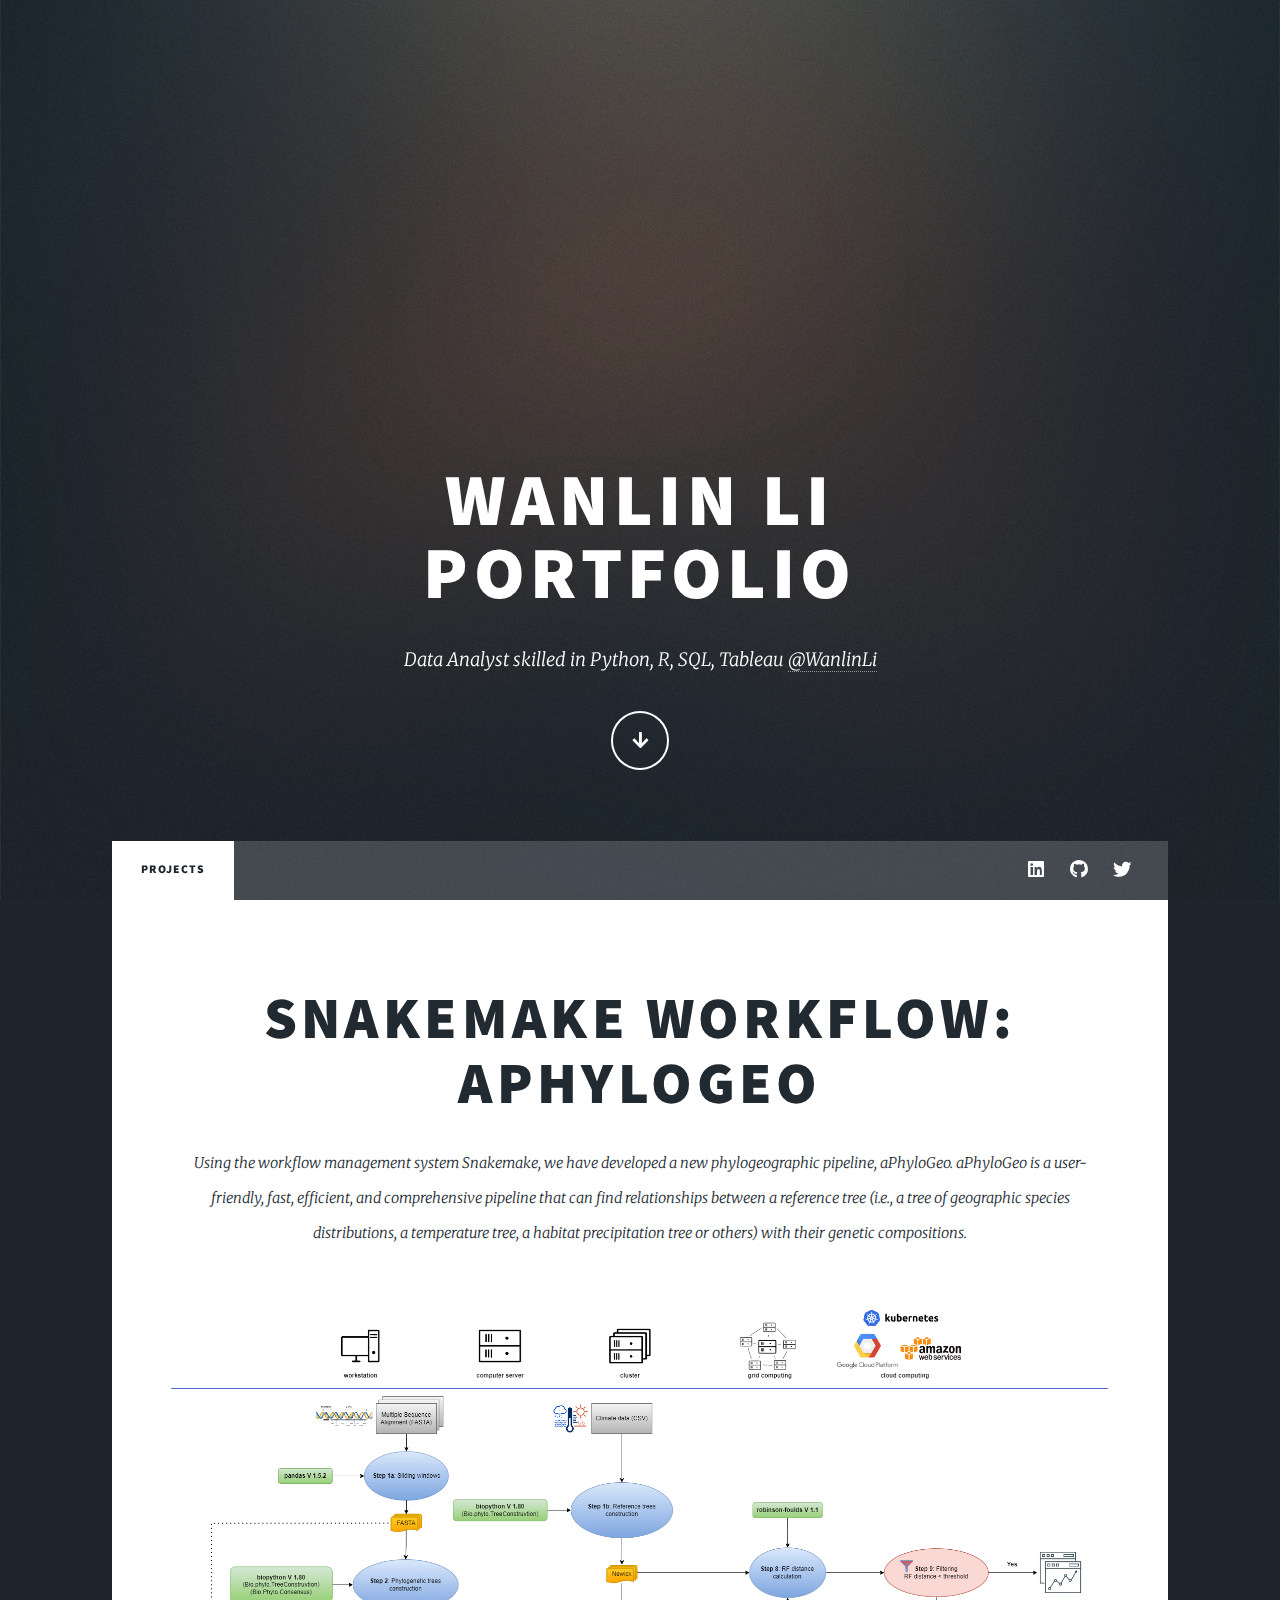
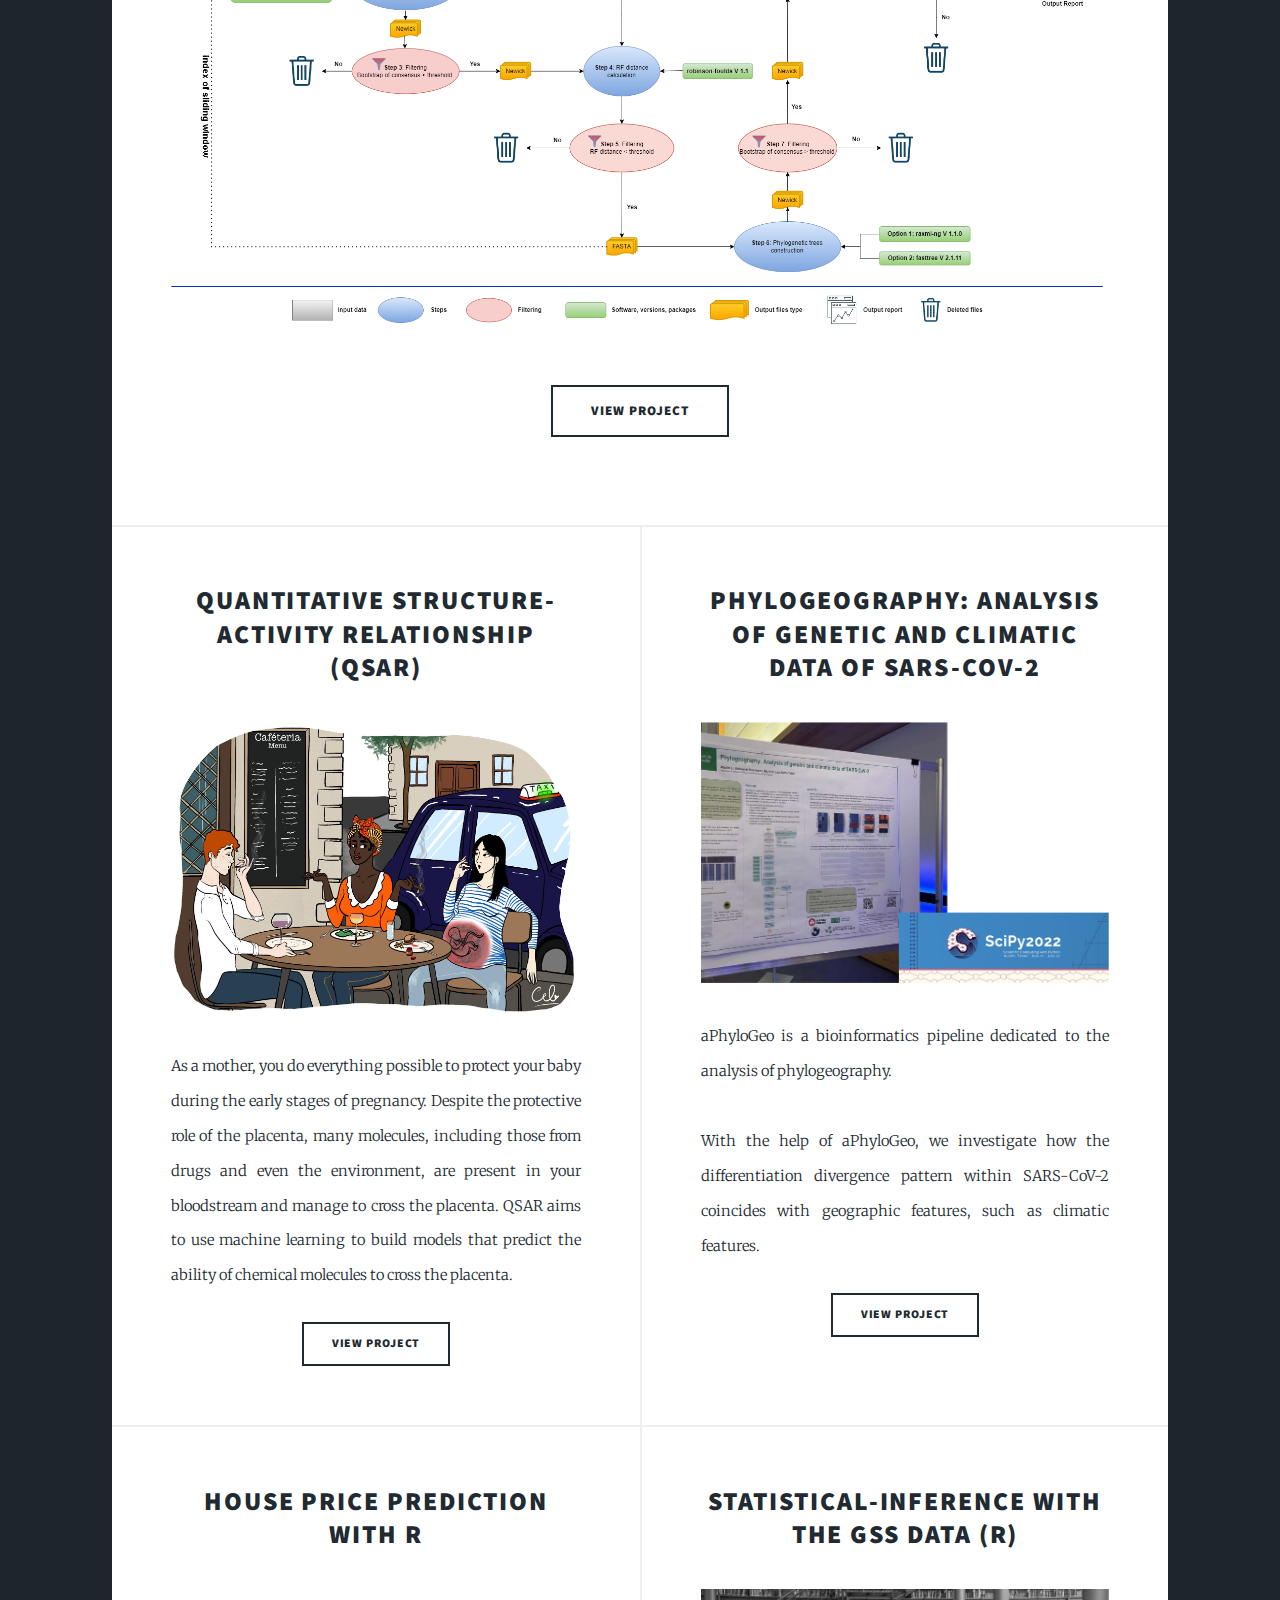
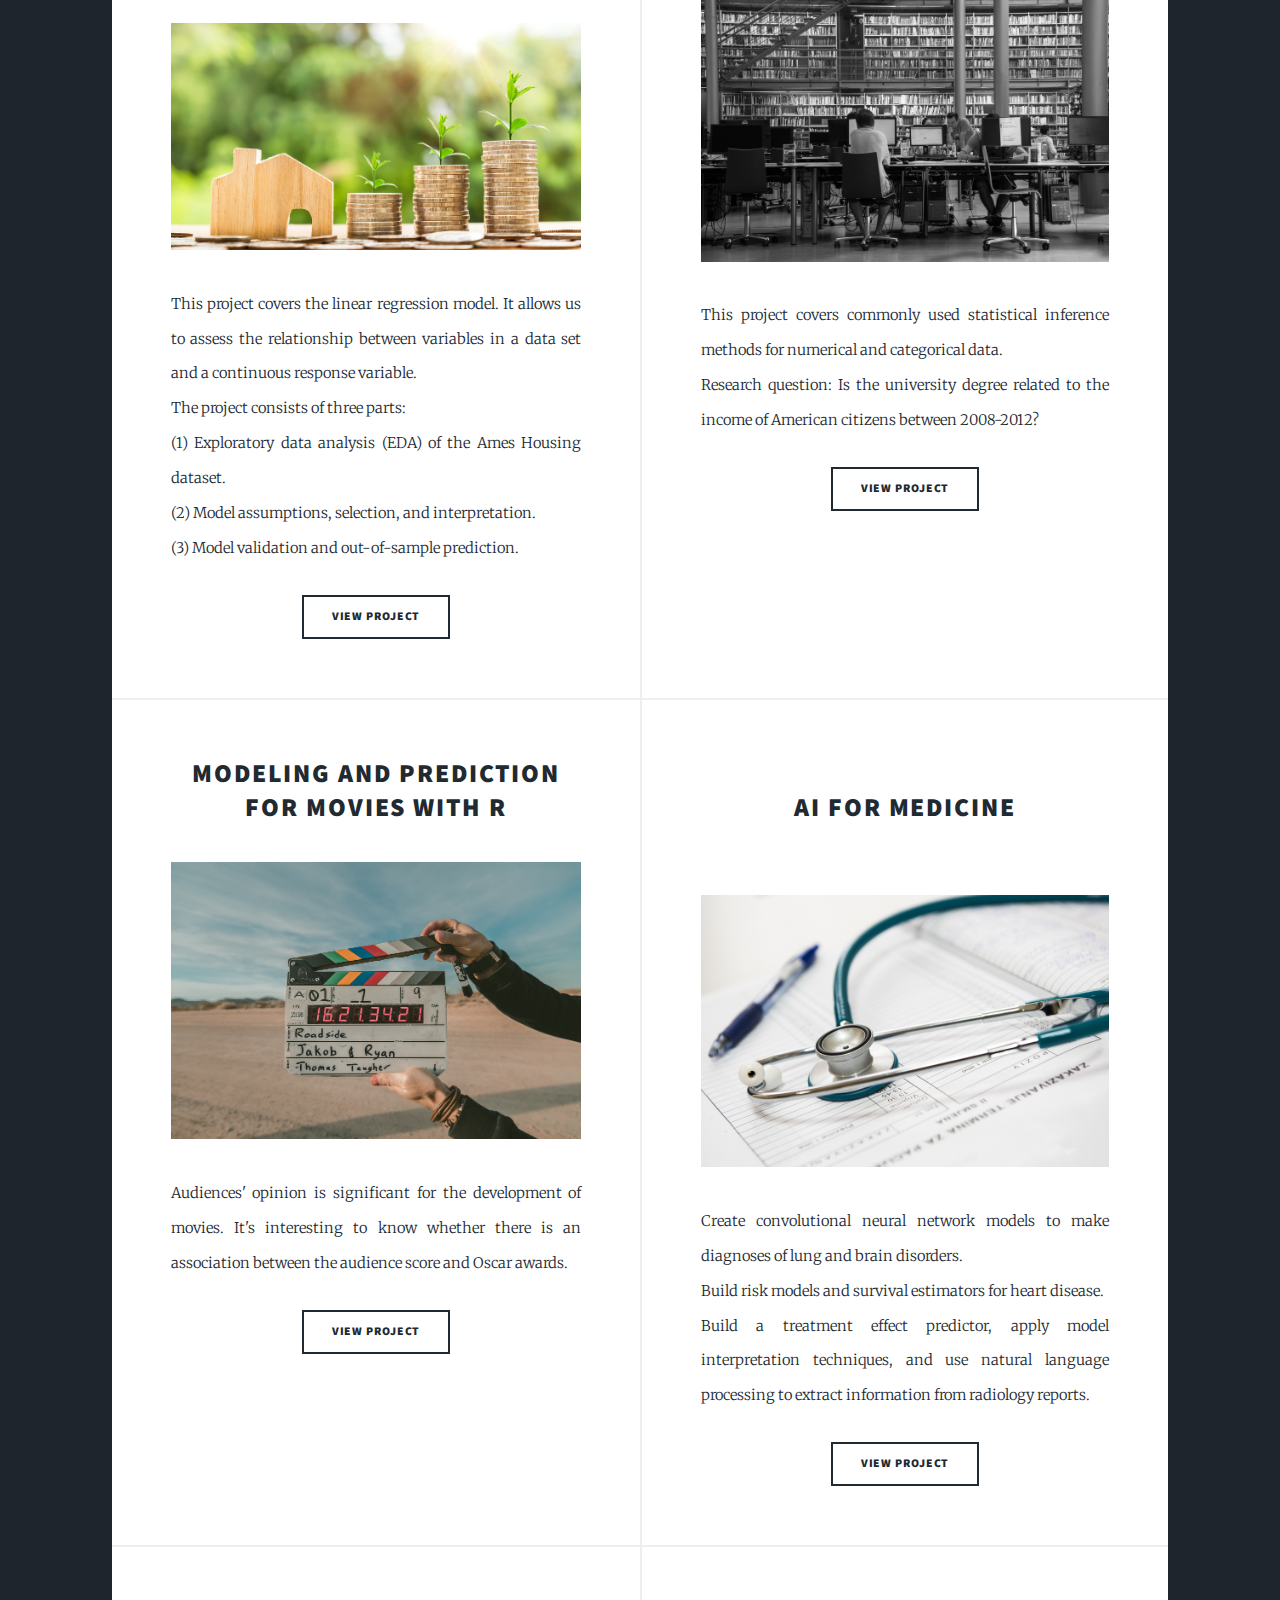
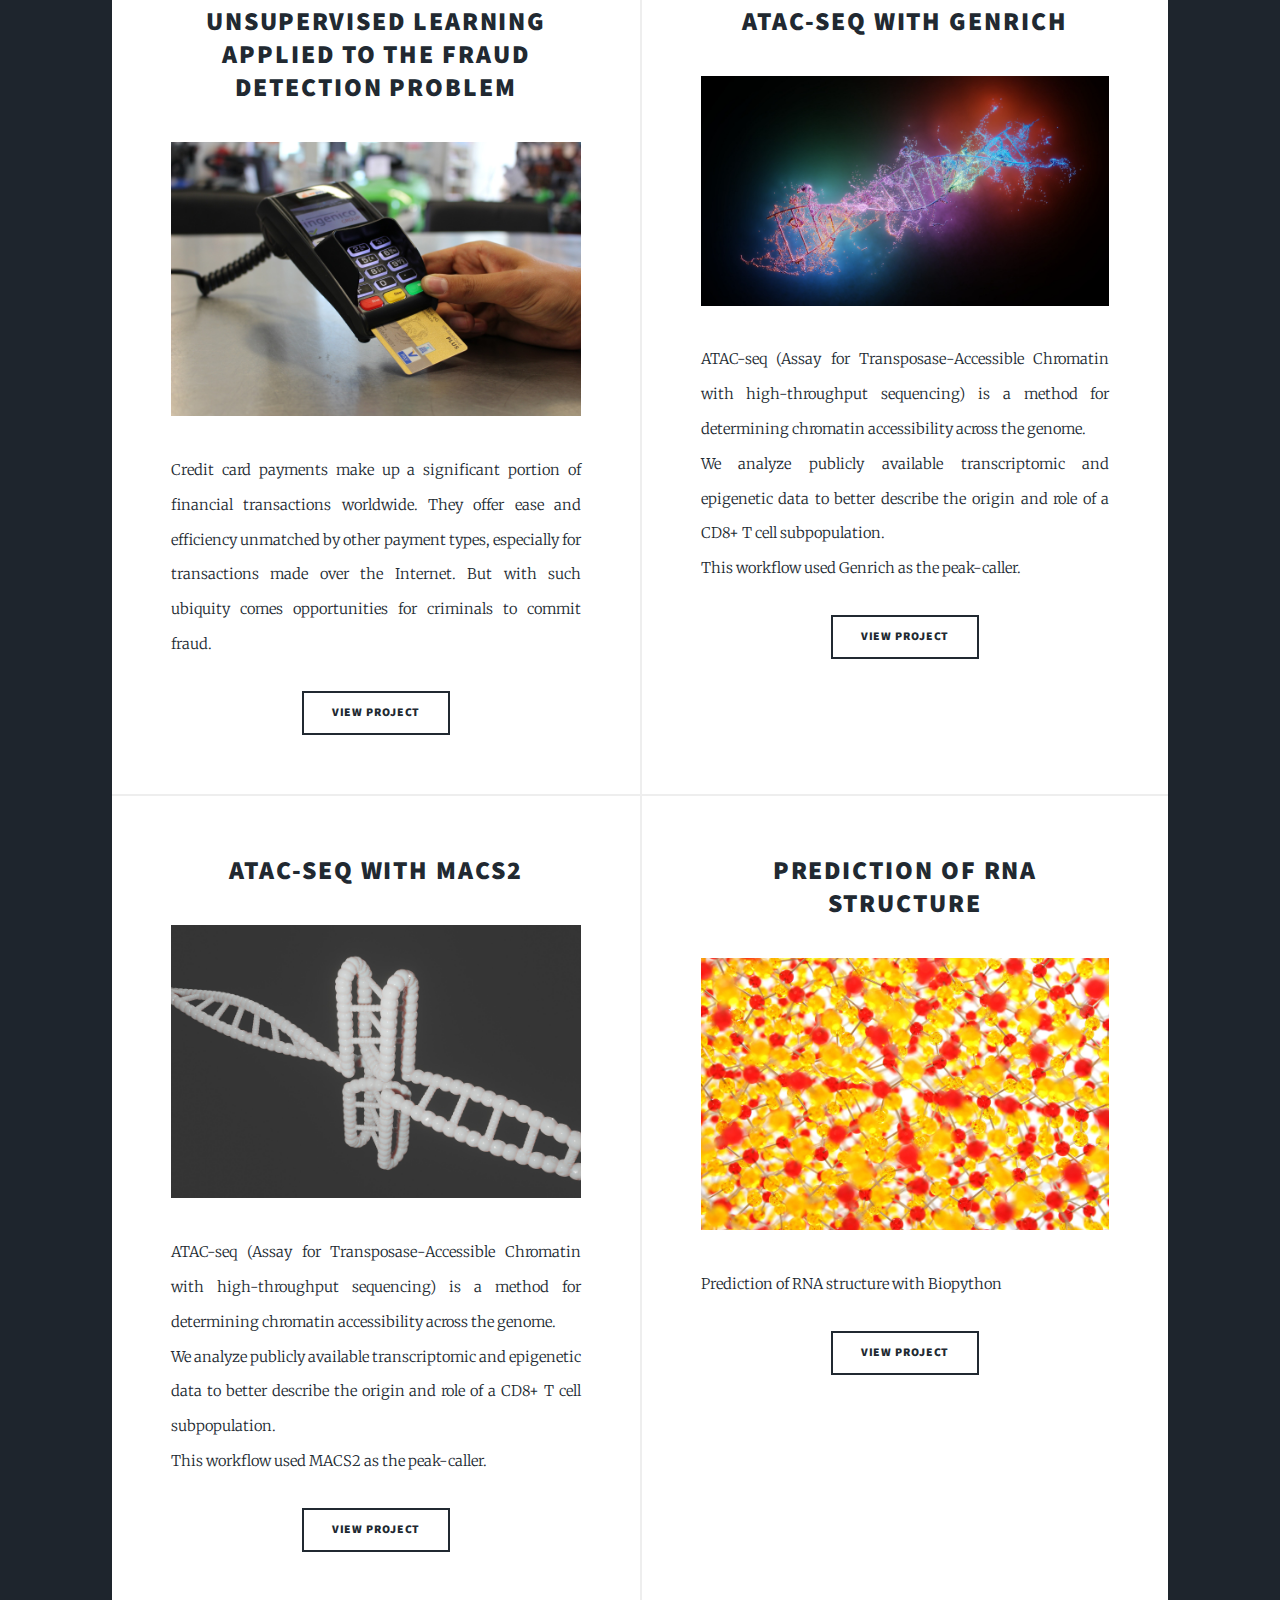
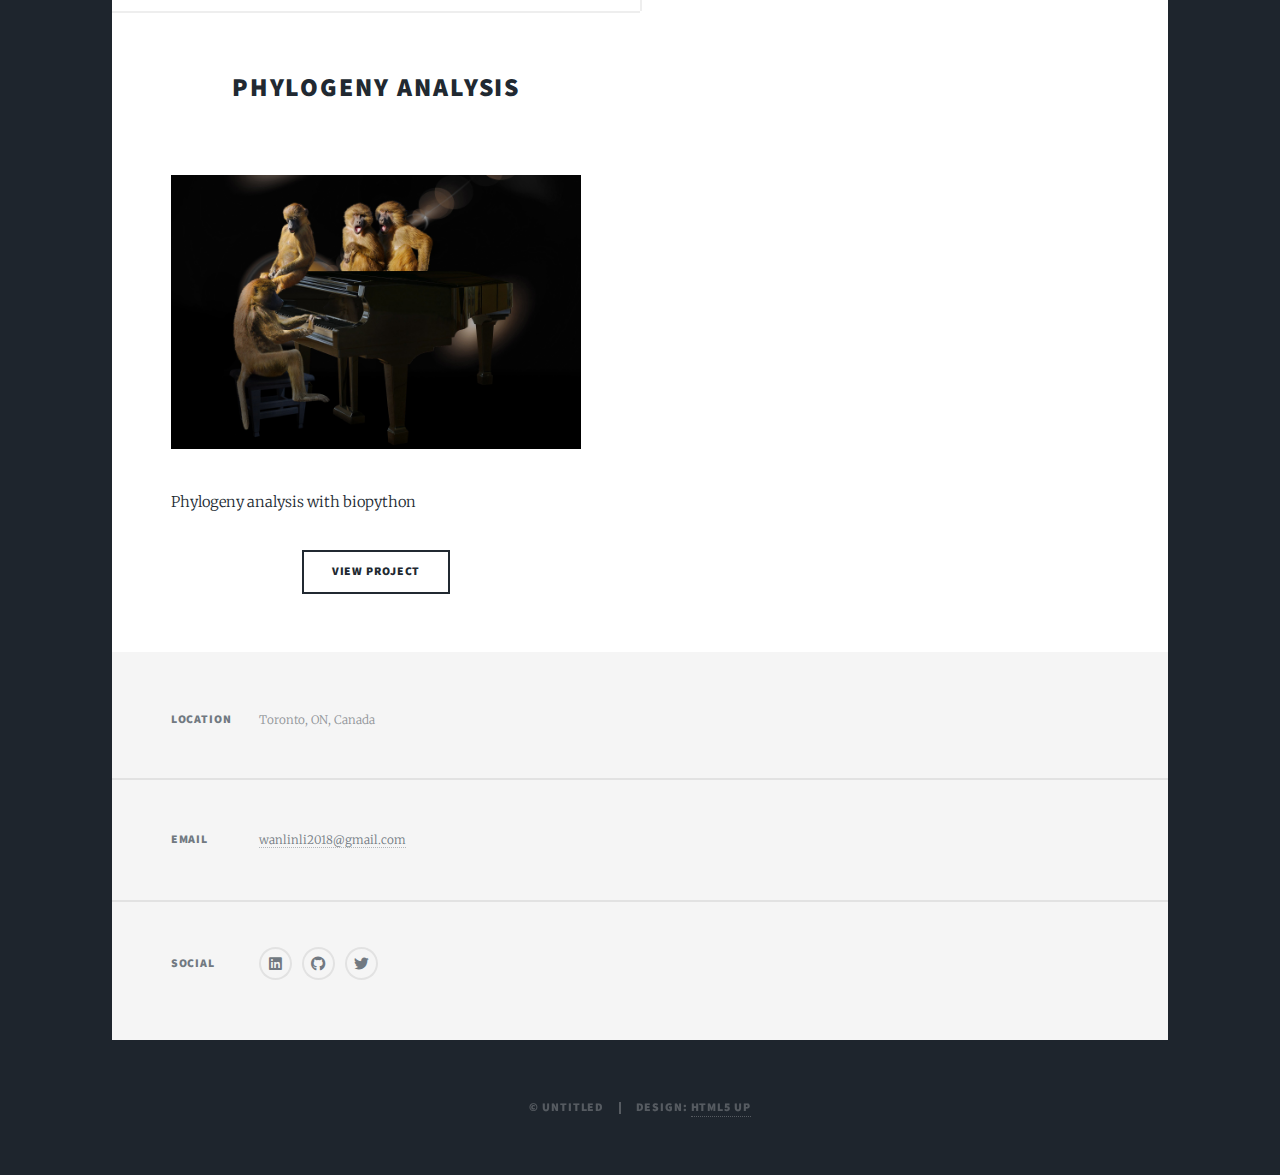
==== commit 9636d15f: "add project" ====
--- a/index.html
+++ b/index.html
@@ -86,6 +86,22 @@
 									</ul>
 								</article>
 
+								<!-- PhyloGeo-Scipy2022 -->
+								<article>
+									<header>
+
+										<h2><a href="https://github.com/tahiri-lab/aPhyloGeo">Phylogeography: Analysis of genetic and climatic data of SARS-CoV-2<br />
+										</a></h2>
+									</header>
+									<a href="https://github.com/tahiri-lab/aPhyloGeo" class="image fit"><img src="images/projet_scipy.png" alt="project: SCIPY" /></a>
+									<p>aPhyloGeo is a bioinformatics pipeline dedicated to the analysis of phylogeography.<br /> <br />
+										With the help of aPhyloGeo, we investigate how the differentiation divergence pattern within SARS-CoV-2 
+										coincides with geographic features, such as climatic features.</p>
+									<ul class="actions special">
+										<li><a href="https://github.com/tahiri-lab/aPhyloGeo" class="button">View Project</a></li>
+									</ul>
+								</article>
+
 								<!-- House price prediction with R -->
 								<article>
 									<header>
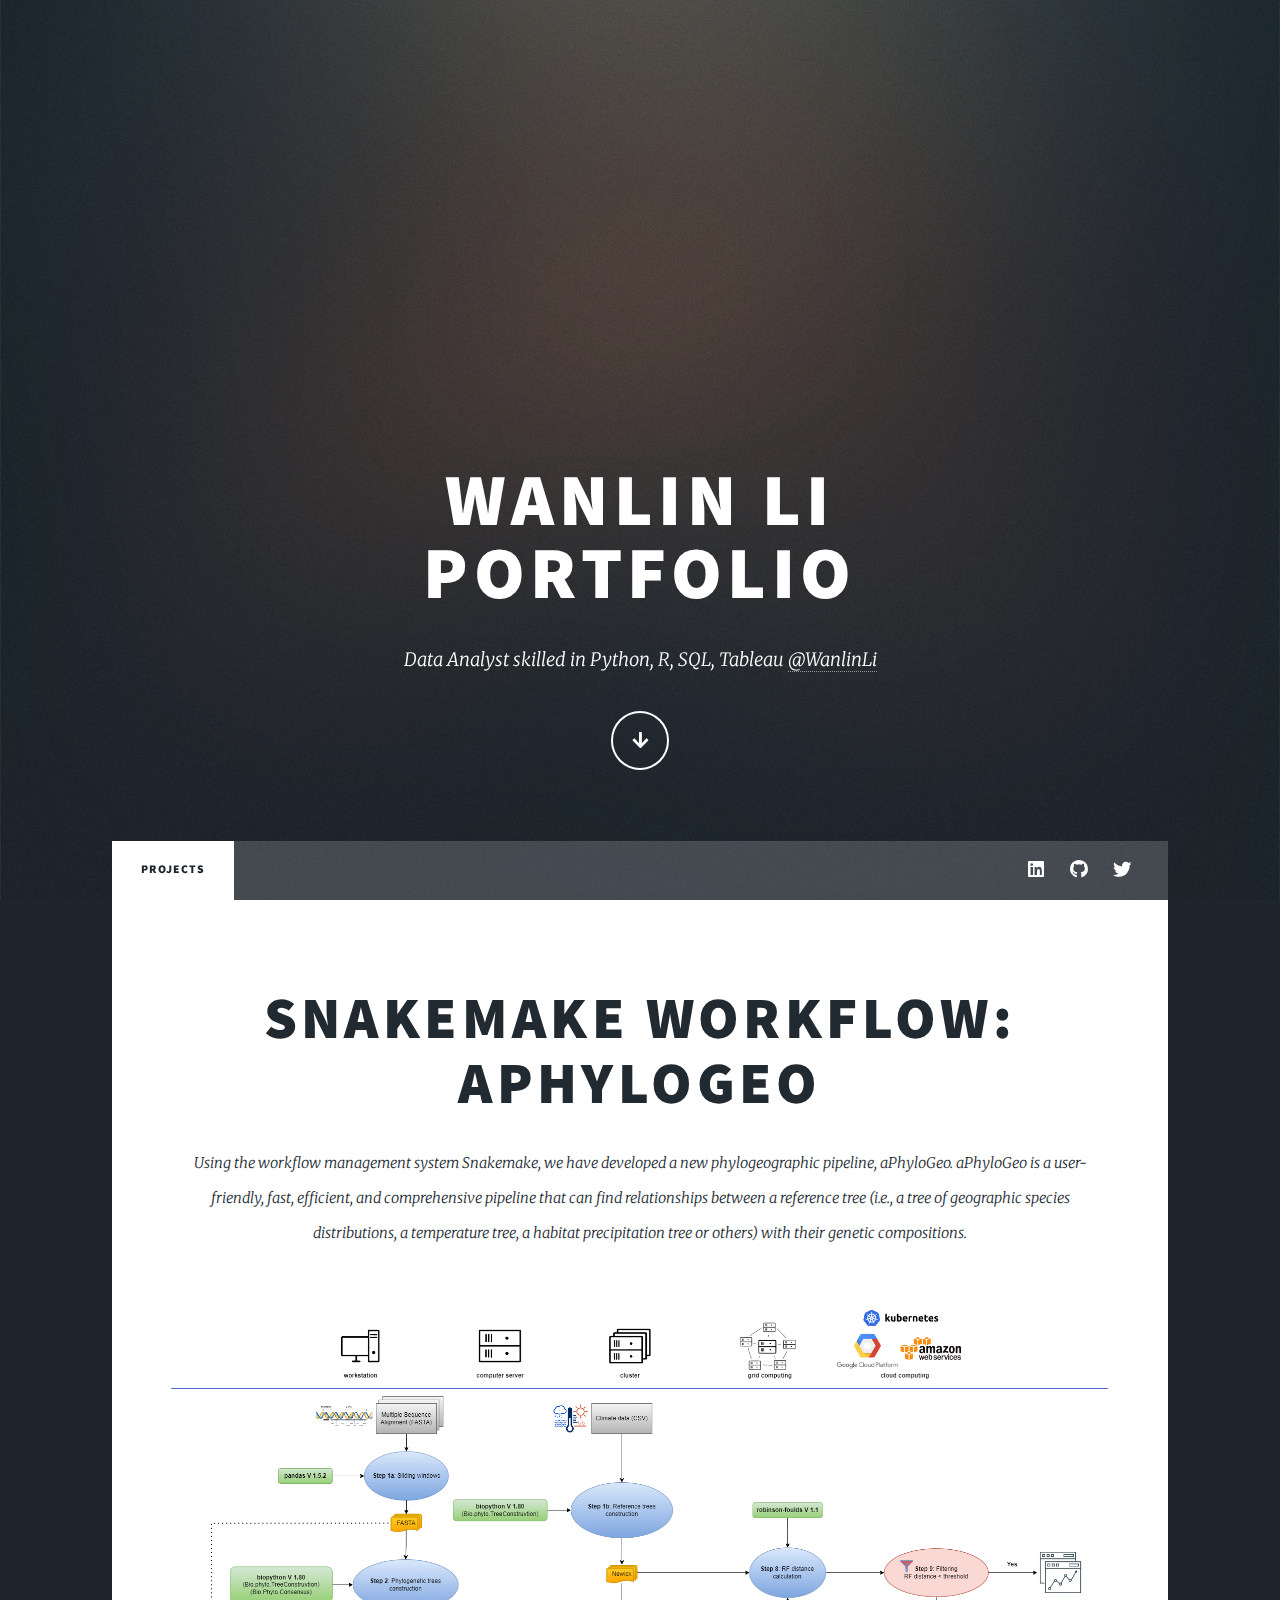
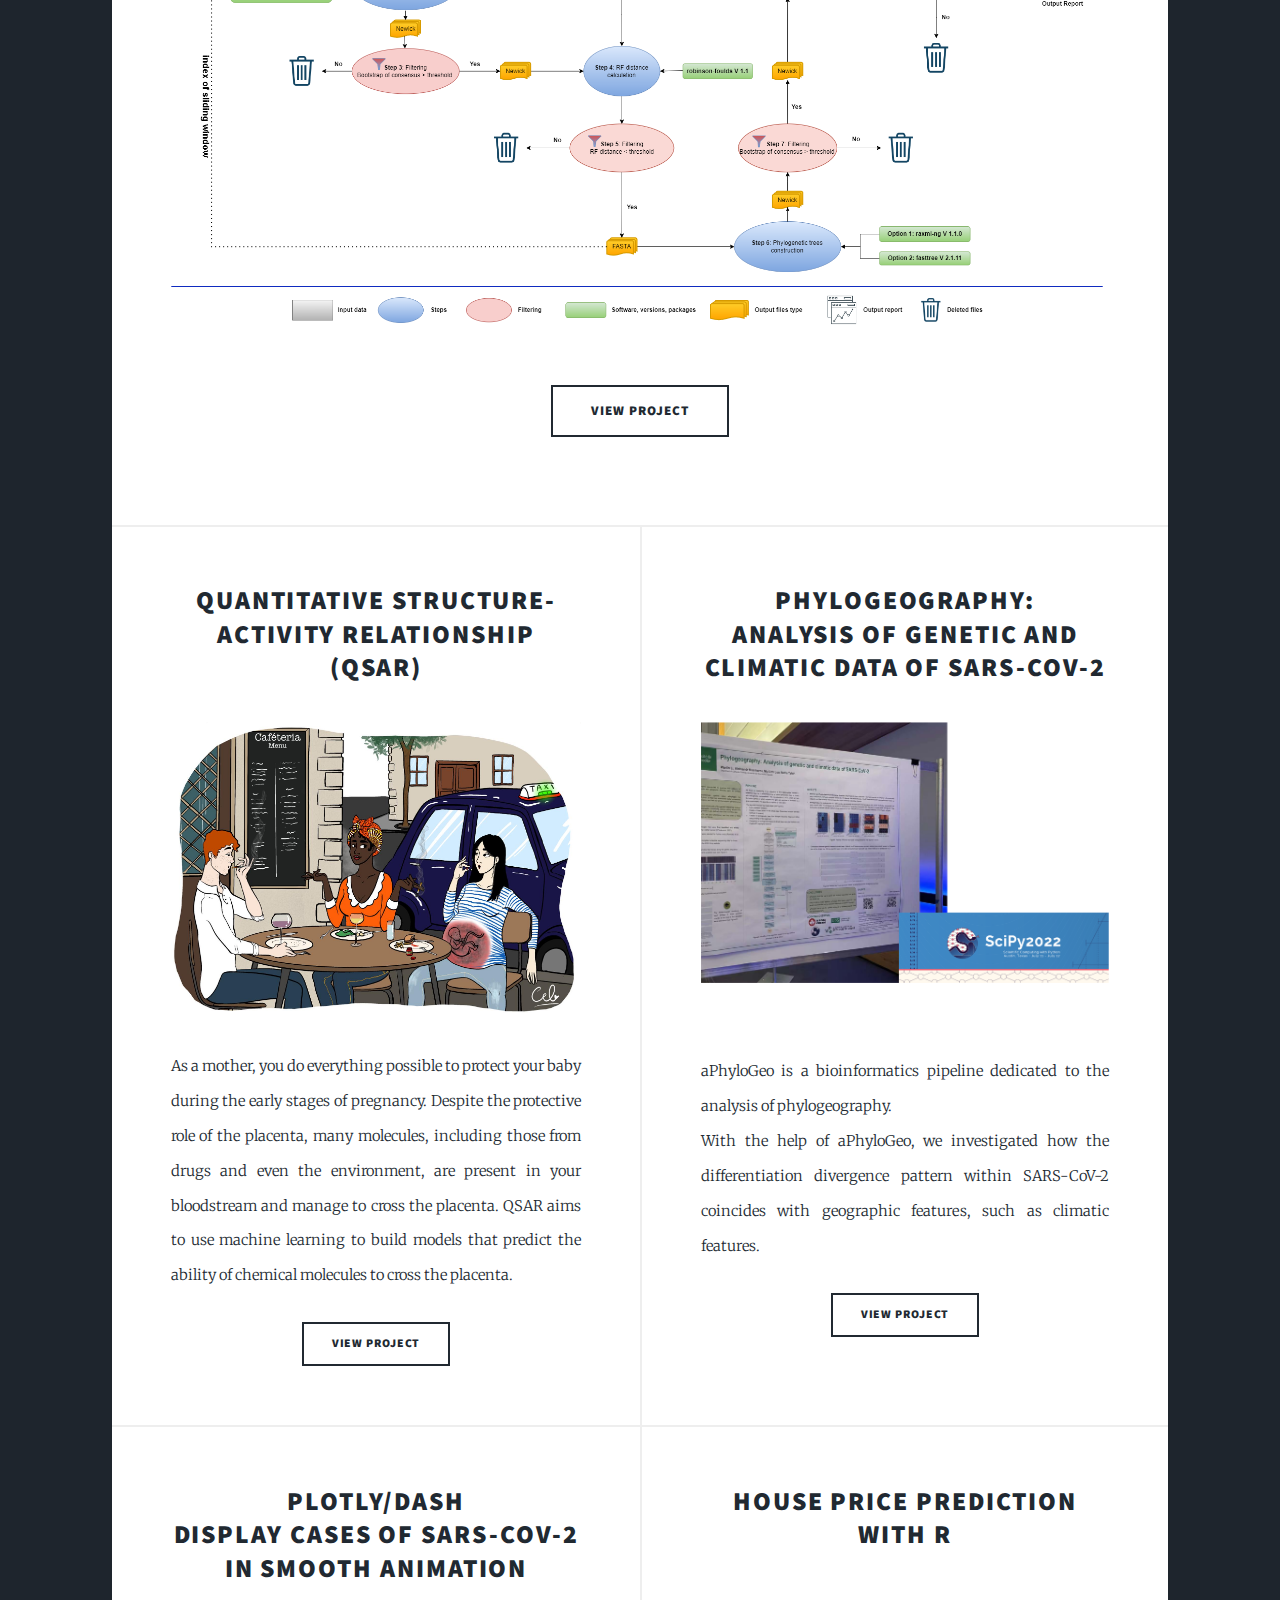
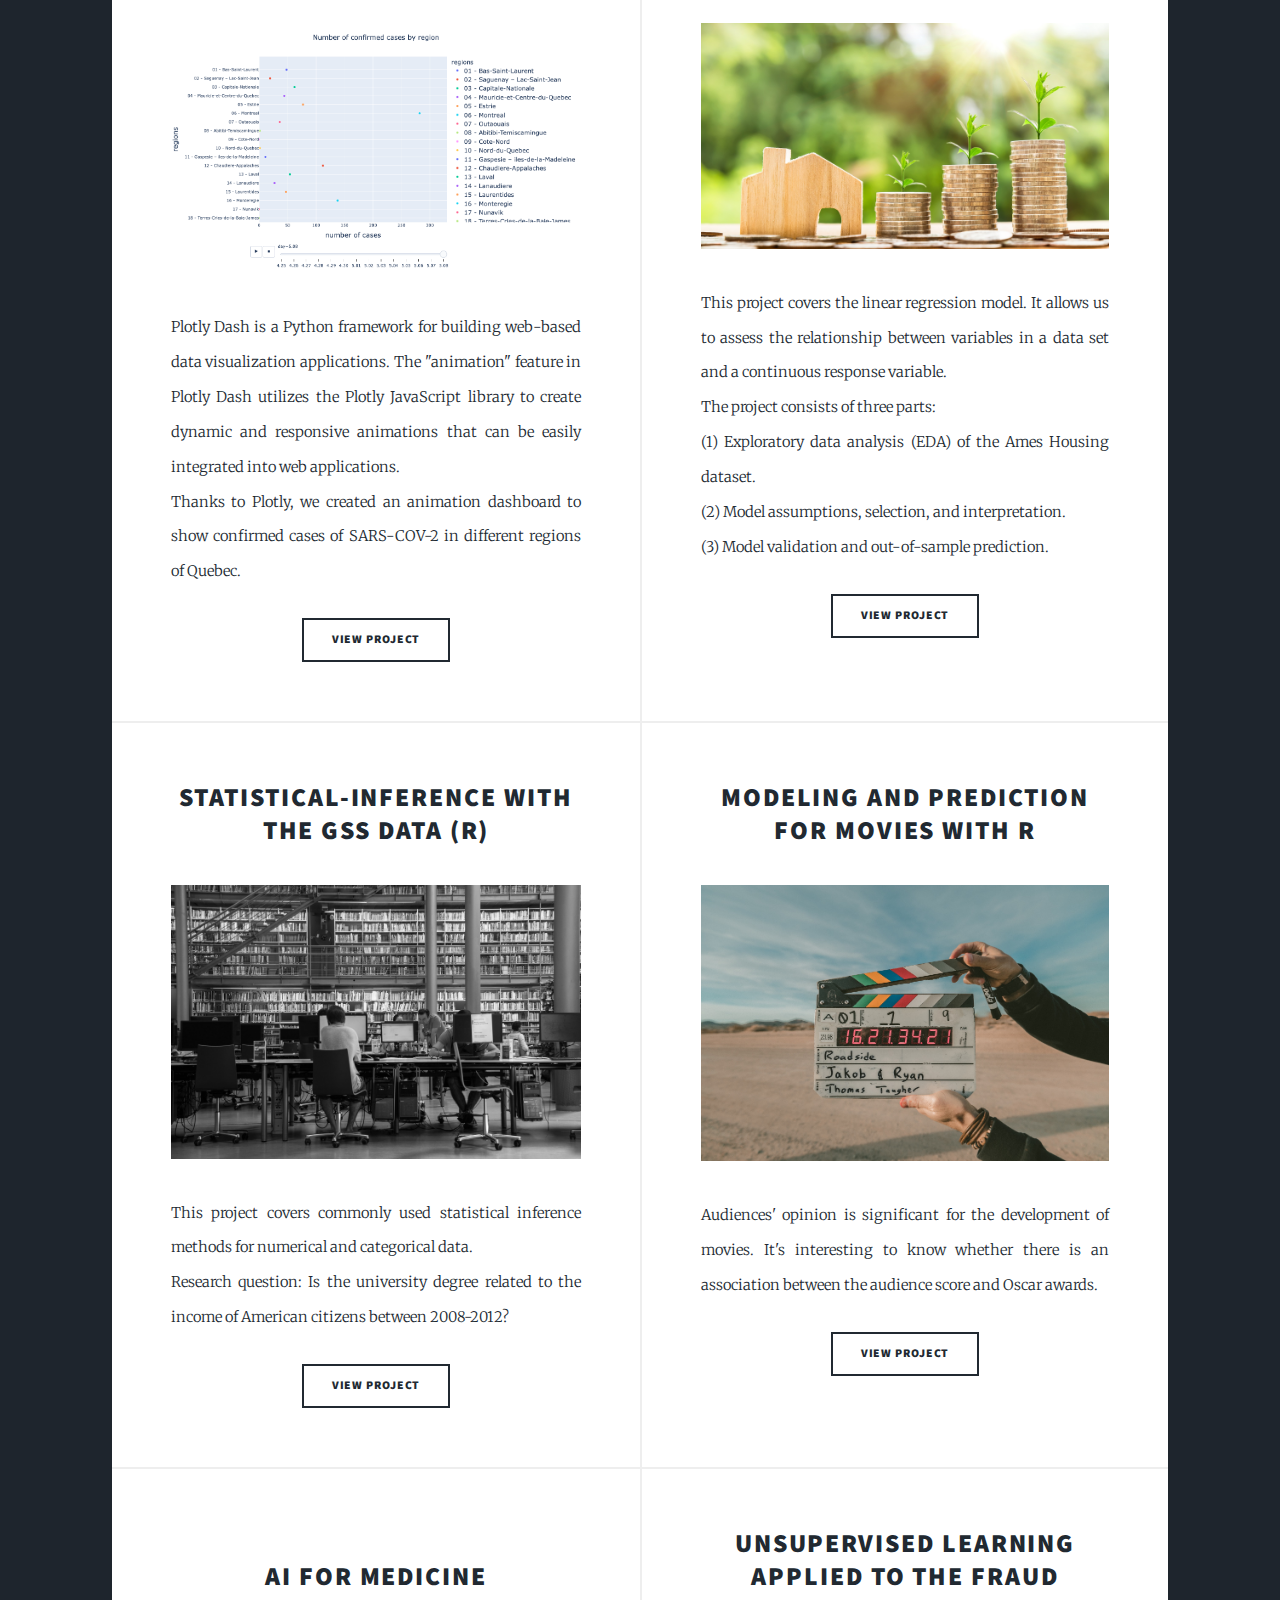
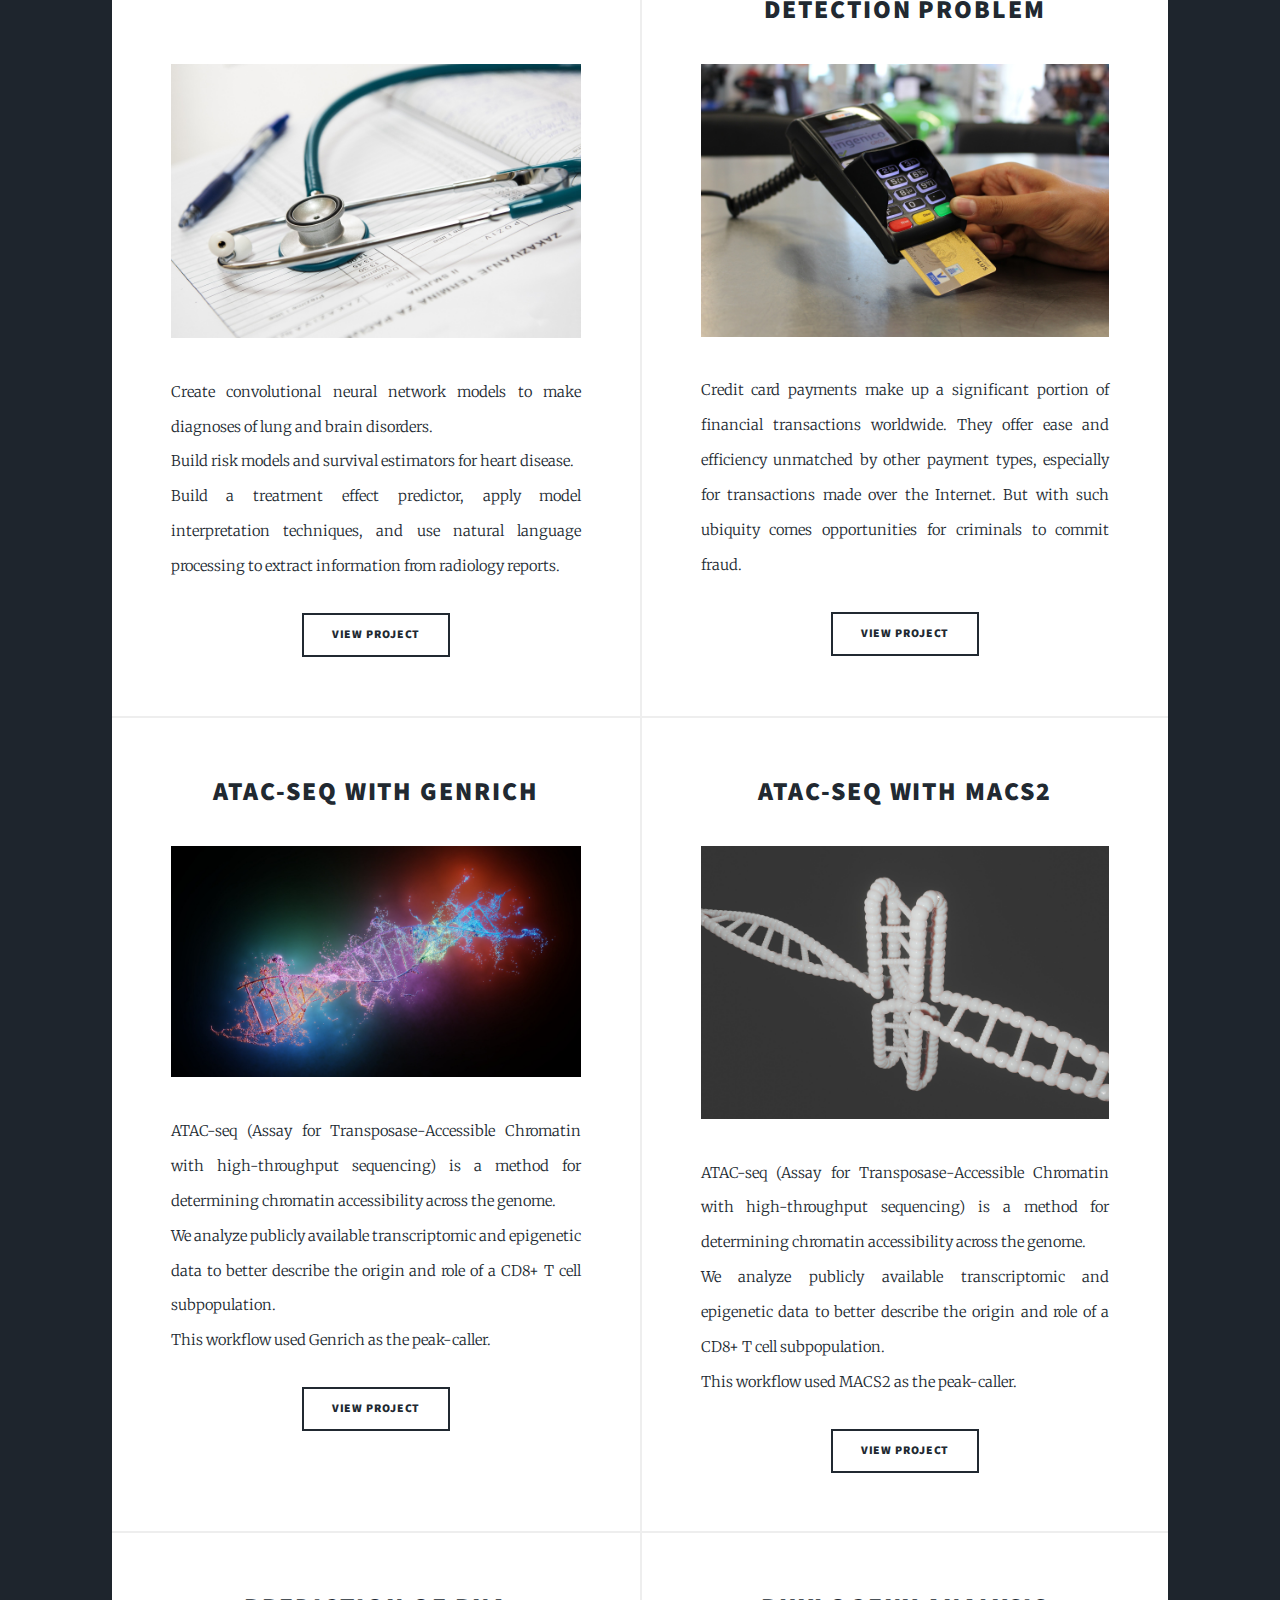
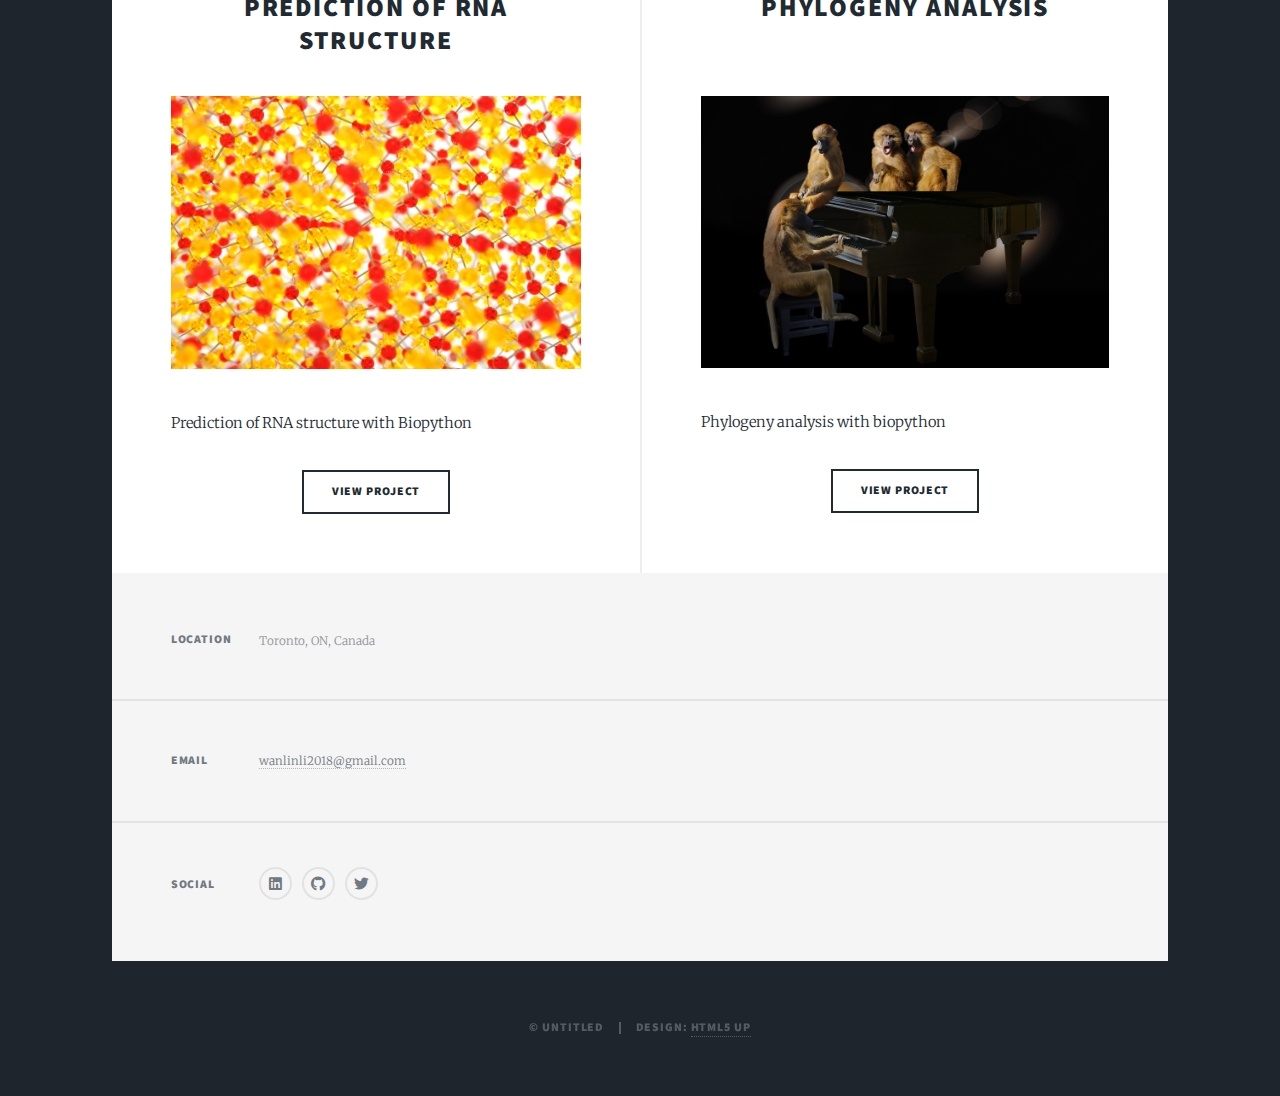
==== commit fdc3bb6c: "add project" ====
--- a/index.html
+++ b/index.html
@@ -90,15 +90,31 @@
 								<article>
 									<header>
 
-										<h2><a href="https://github.com/tahiri-lab/aPhyloGeo">Phylogeography: Analysis of genetic and climatic data of SARS-CoV-2<br />
+										<h2><a href="https://github.com/tahiri-lab/aPhyloGeo">Phylogeography: <br /> Analysis of genetic and climatic data of SARS-CoV-2<br />
 										</a></h2>
 									</header>
 									<a href="https://github.com/tahiri-lab/aPhyloGeo" class="image fit"><img src="images/projet_scipy.png" alt="project: SCIPY" /></a>
-									<p>aPhyloGeo is a bioinformatics pipeline dedicated to the analysis of phylogeography.<br /> <br />
-										With the help of aPhyloGeo, we investigate how the differentiation divergence pattern within SARS-CoV-2 
+									<p><br />aPhyloGeo is a bioinformatics pipeline dedicated to the analysis of phylogeography.<br /> 
+										With the help of aPhyloGeo, we investigated how the differentiation divergence pattern within SARS-CoV-2 
 										coincides with geographic features, such as climatic features.</p>
 									<ul class="actions special">
 										<li><a href="https://github.com/tahiri-lab/aPhyloGeo" class="button">View Project</a></li>
+									</ul>
+								</article>
+
+								<!-- dashboard covid -->
+								<article>
+									<header>
+
+										<h2><a href="https://github.com/WanlinLi2021/plotly-dash-animation-">Plotly/Dash <br /> display cases of SARS-COV-2 in smooth animation <br /> 
+										</a></h2>
+									</header>
+									<a href="https://github.com/WanlinLi2021/plotly-dash-animation-" class="image fit"><img src="images/projet_dashboard.png" alt="project: dashboard animation" /></a>
+									<p> Plotly Dash is a Python framework for building web-based data visualization applications. The "animation" feature in Plotly Dash
+										utilizes the Plotly JavaScript library to create dynamic and responsive animations that can be easily integrated into web applications. <br /> 
+										Thanks to Plotly, we created an animation dashboard to show confirmed cases of SARS-COV-2 in different regions of Quebec.</p>
+									<ul class="actions special">
+										<li><a href="https://github.com/WanlinLi2021/plotly-dash-animation-" class="button">View Project</a></li>
 									</ul>
 								</article>
 
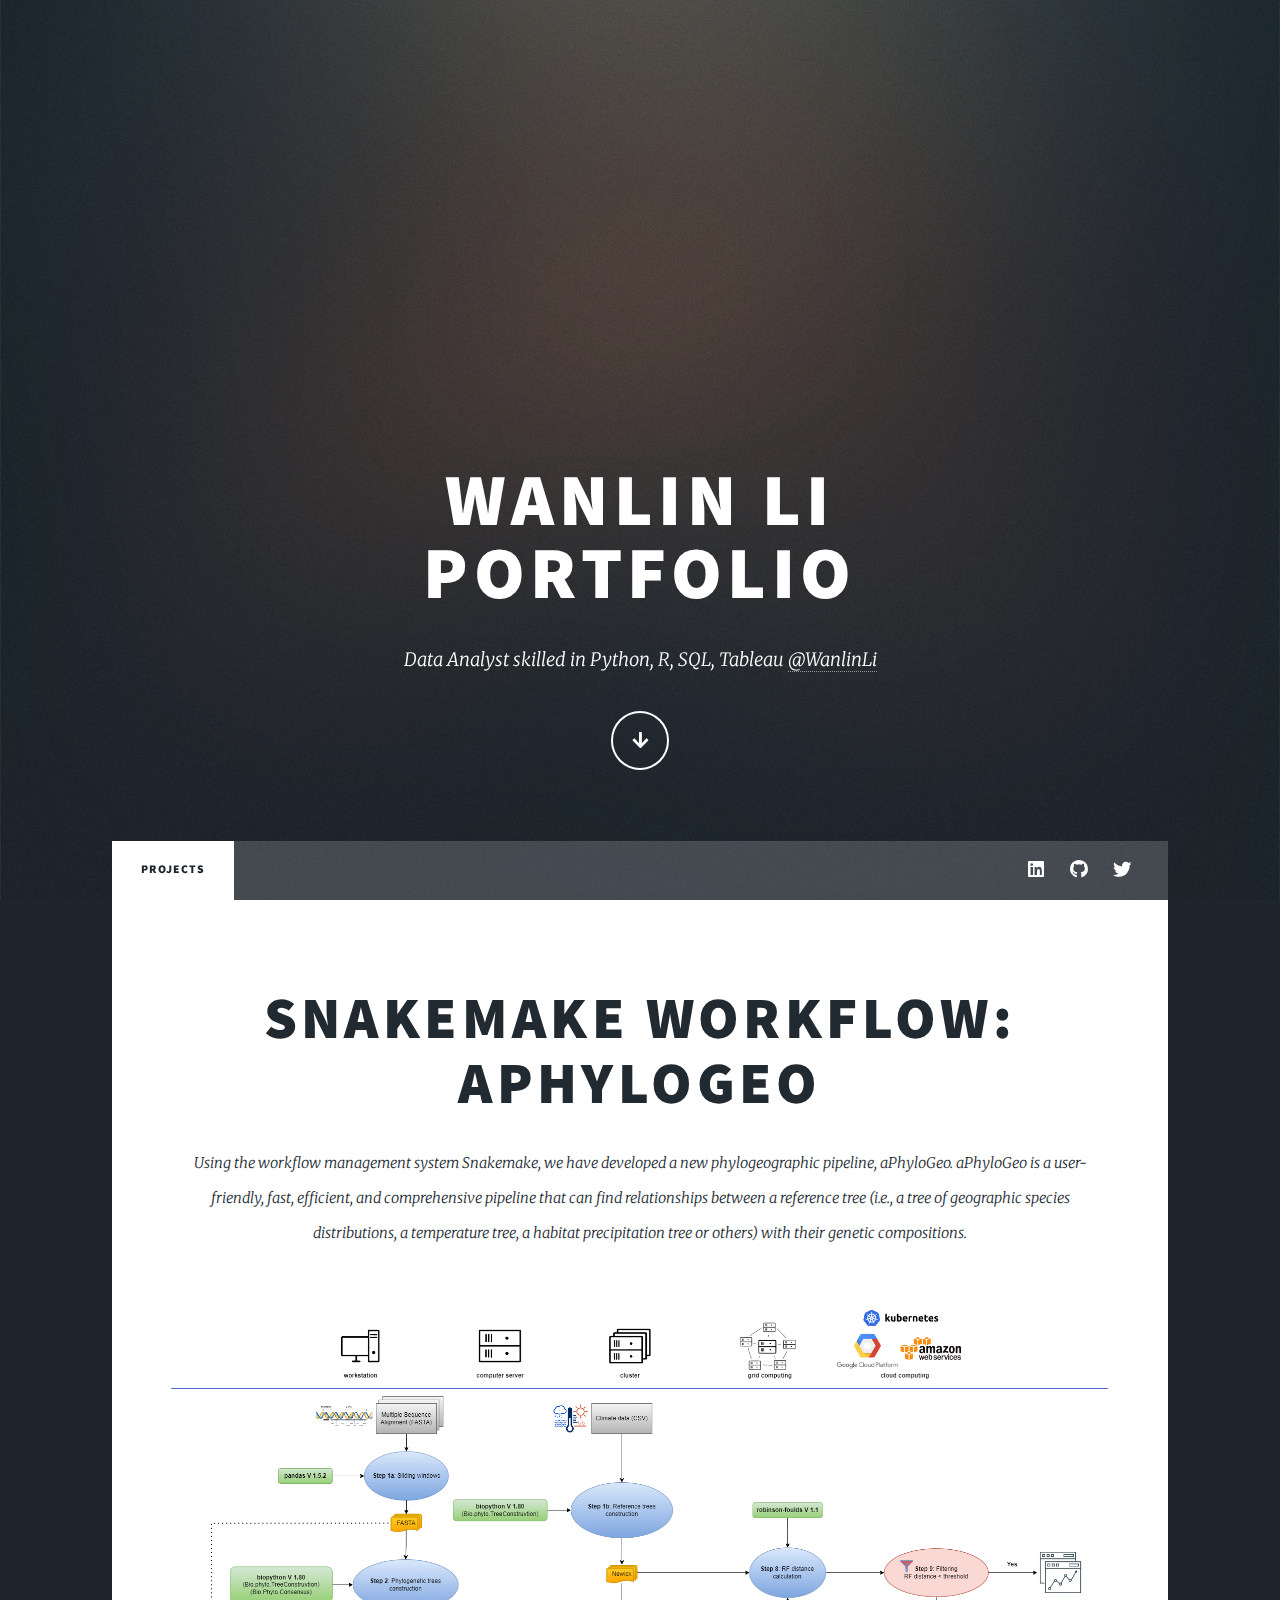
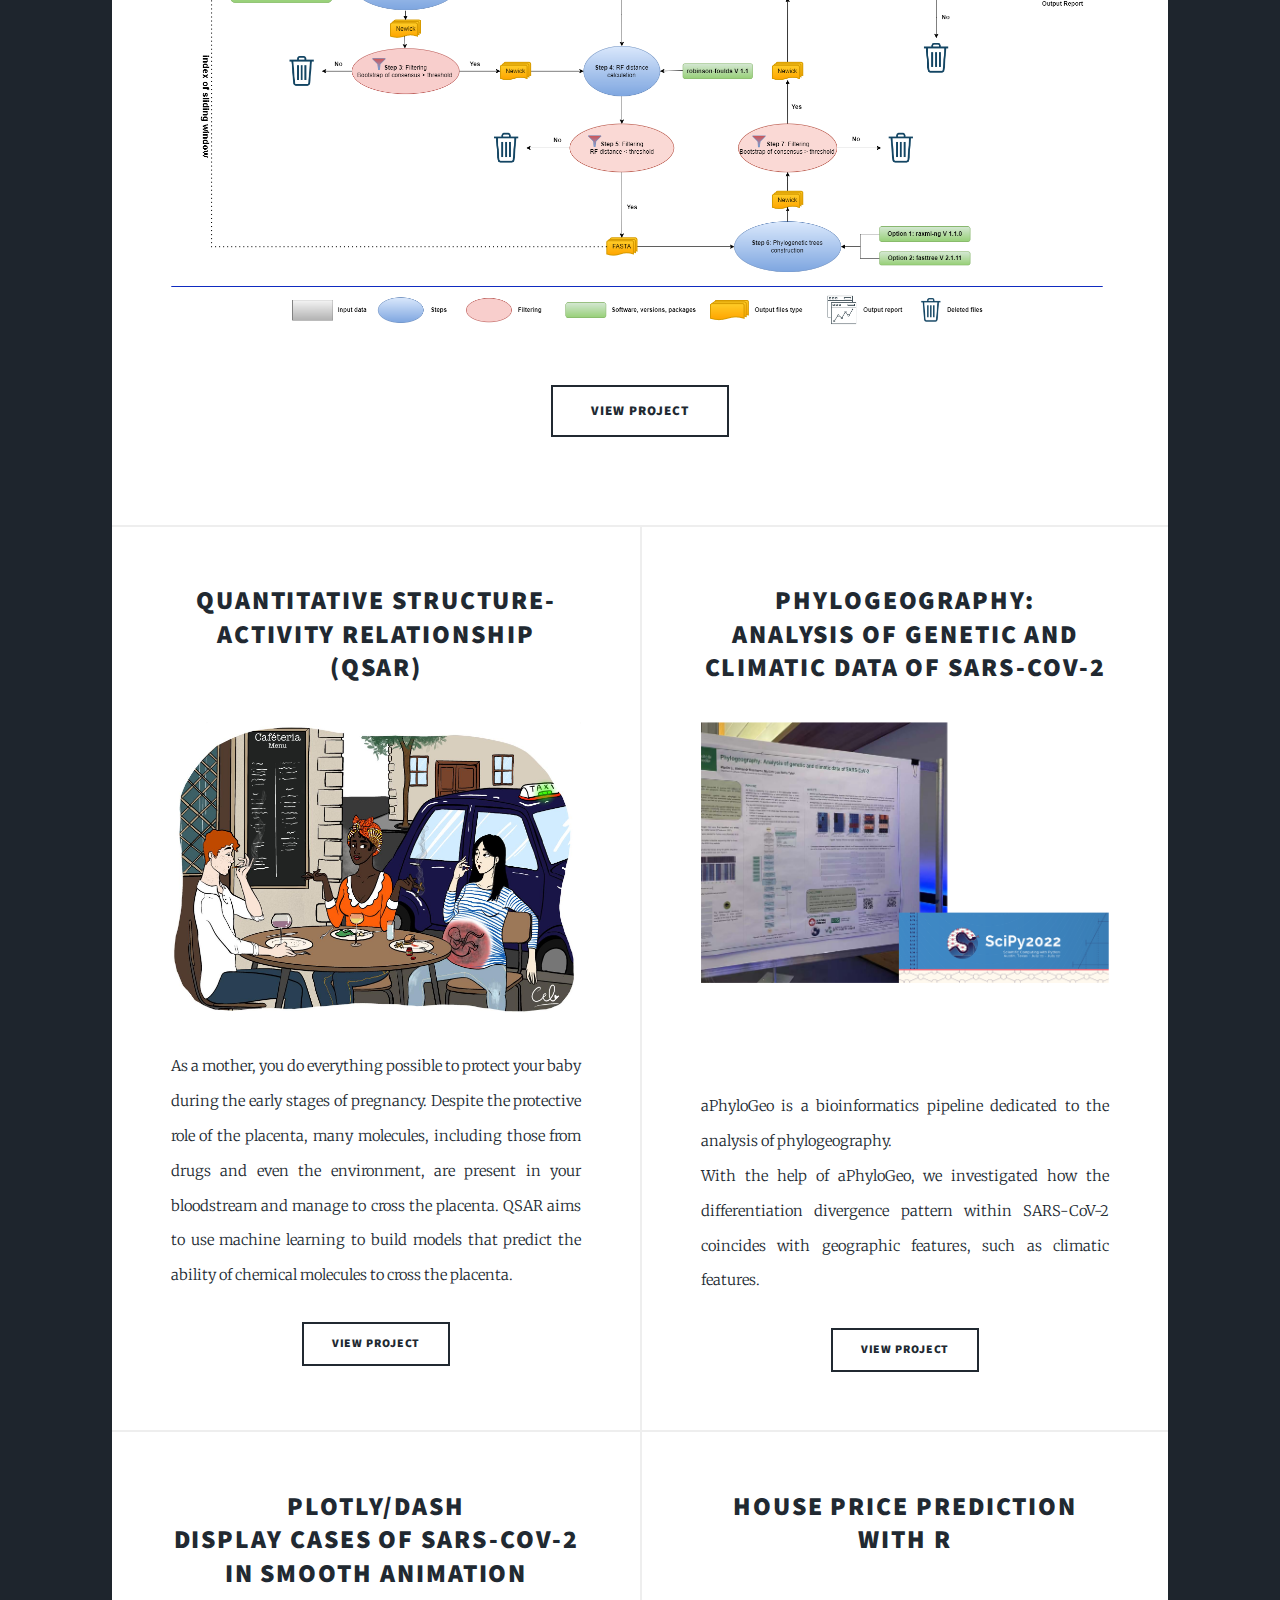
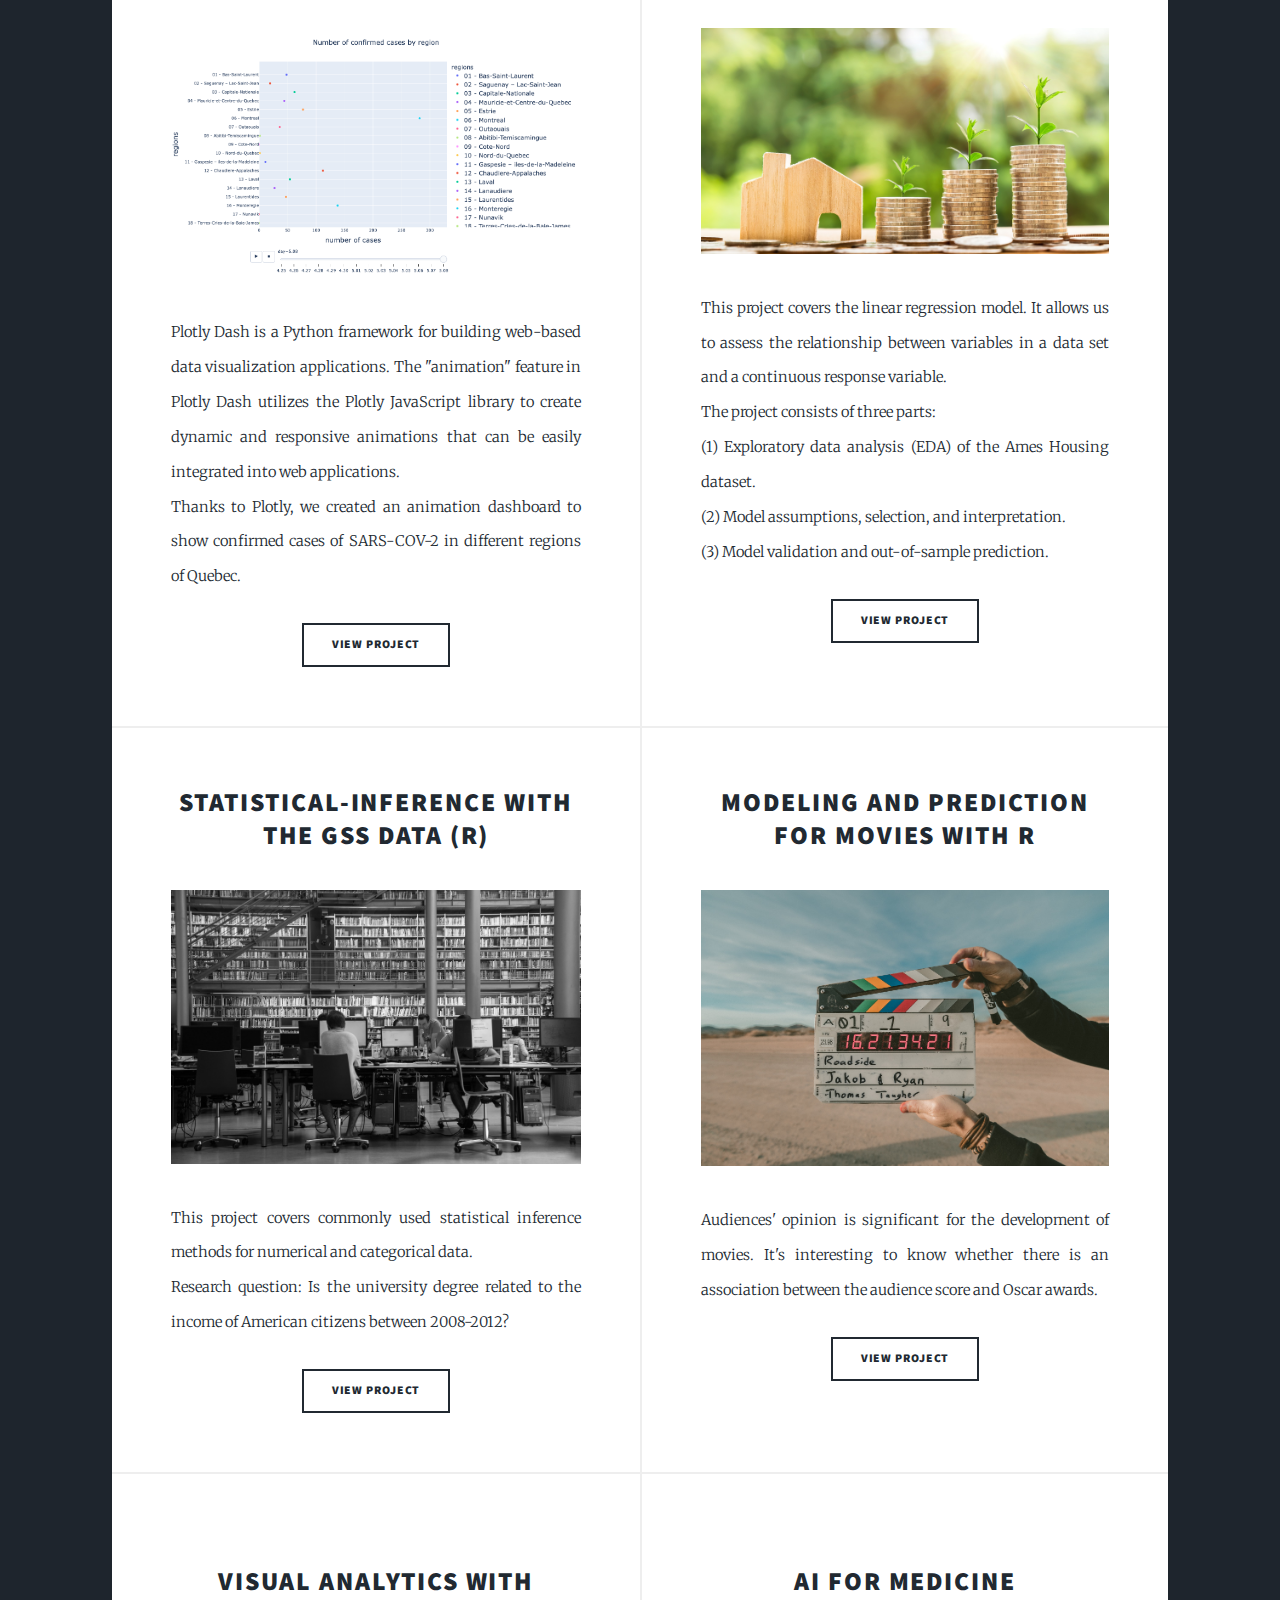
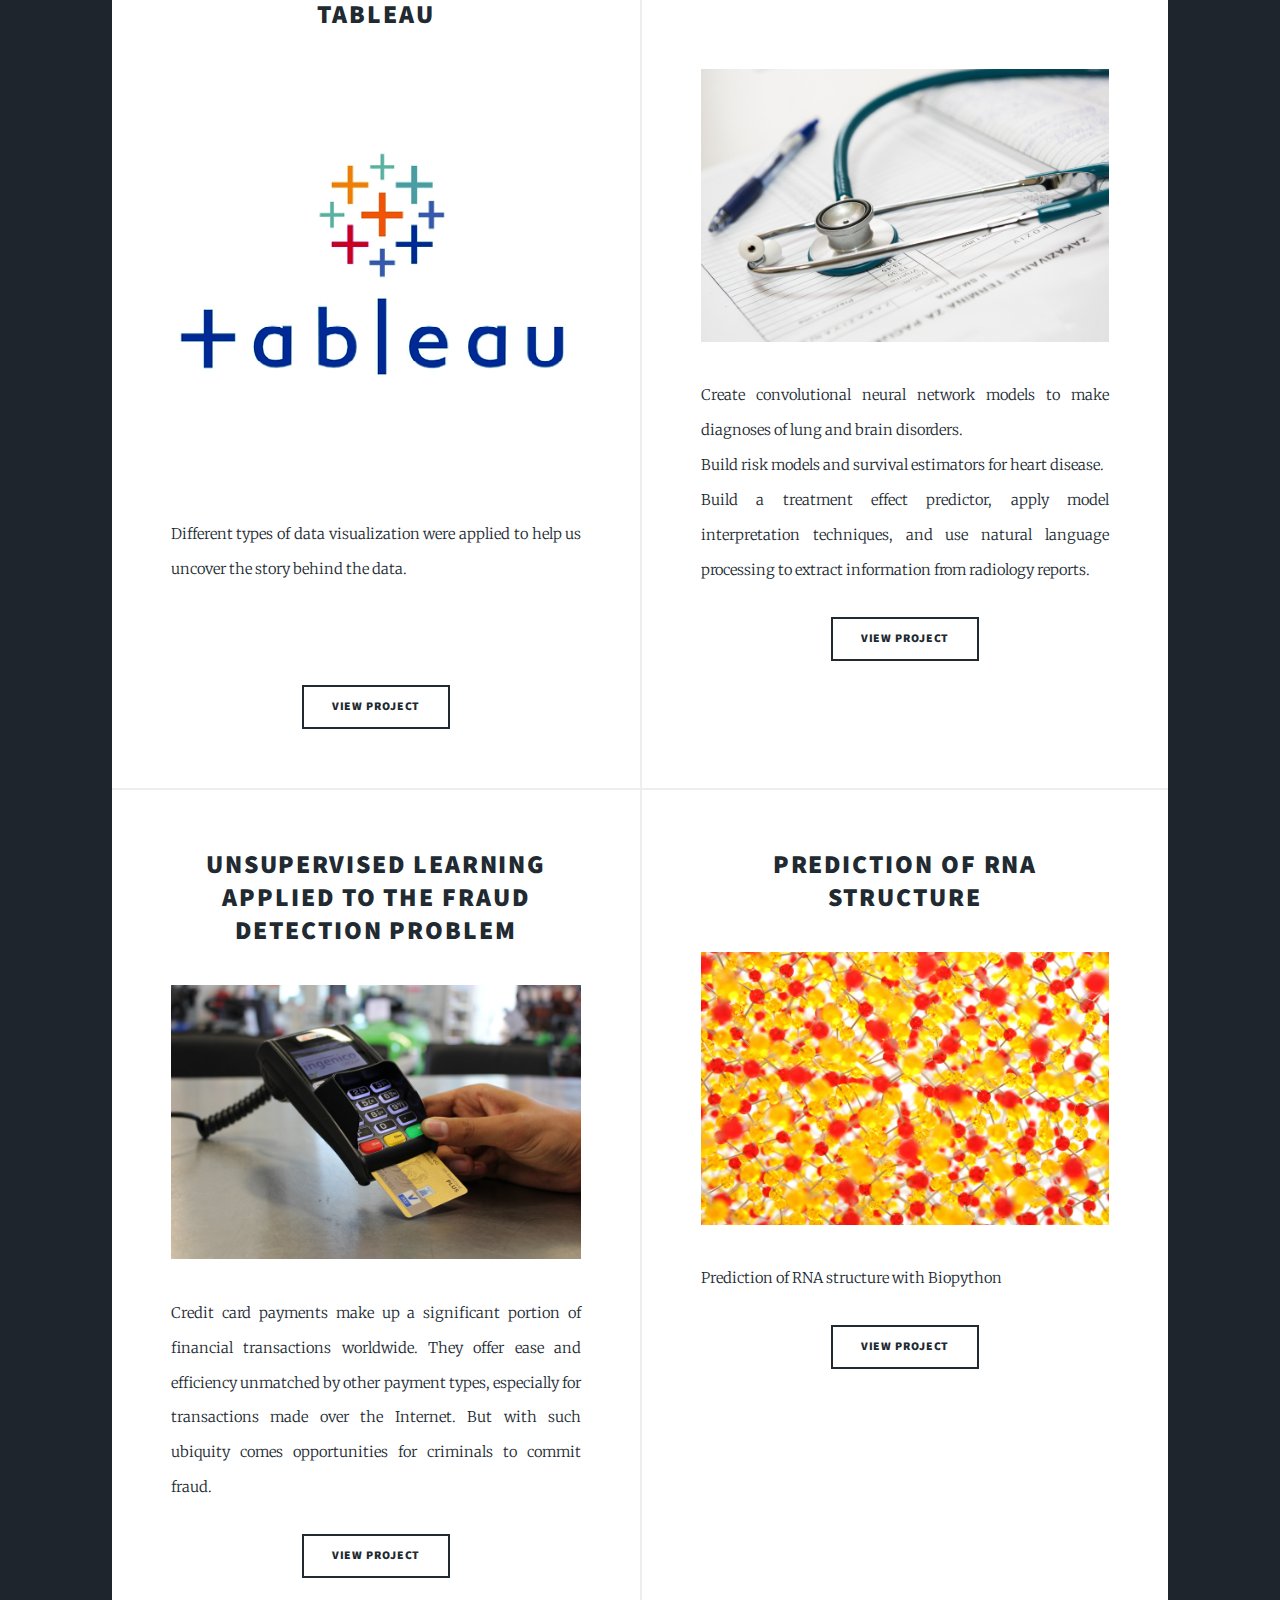
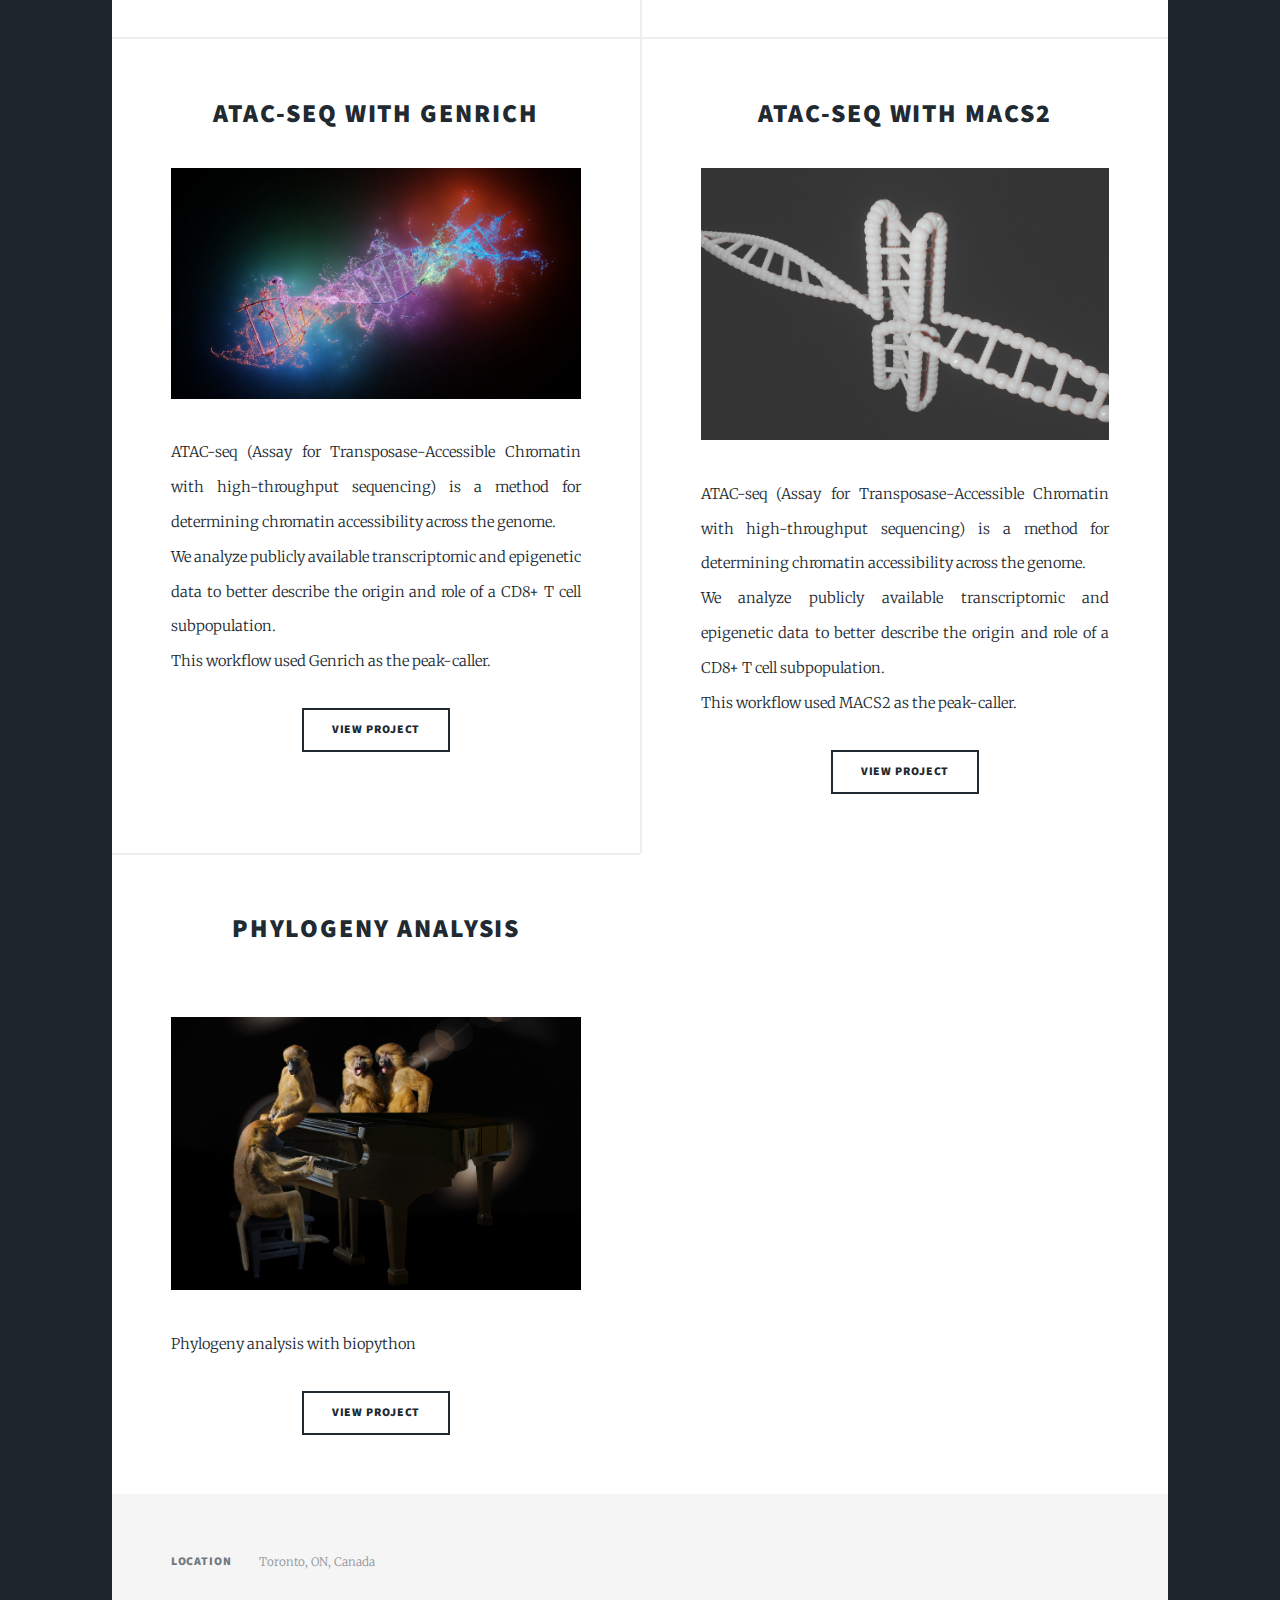
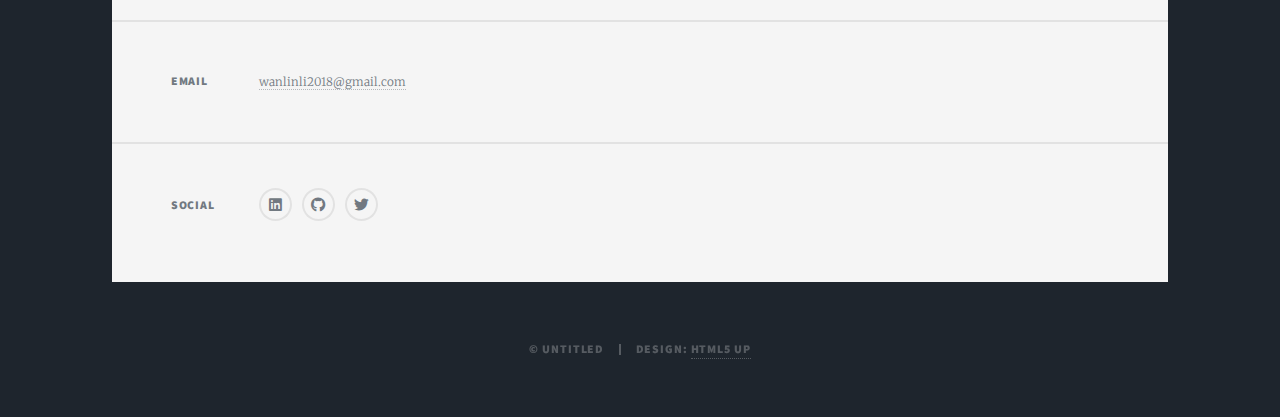
==== commit 5b11e41c: "add Tableau" ====
--- a/index.html
+++ b/index.html
@@ -94,7 +94,7 @@
 										</a></h2>
 									</header>
 									<a href="https://github.com/tahiri-lab/aPhyloGeo" class="image fit"><img src="images/projet_scipy.png" alt="project: SCIPY" /></a>
-									<p><br />aPhyloGeo is a bioinformatics pipeline dedicated to the analysis of phylogeography.<br /> 
+									<p><br /><br /> aPhyloGeo is a bioinformatics pipeline dedicated to the analysis of phylogeography.<br /> 
 										With the help of aPhyloGeo, we investigated how the differentiation divergence pattern within SARS-CoV-2 
 										coincides with geographic features, such as climatic features.</p>
 									<ul class="actions special">
@@ -134,6 +134,8 @@
 										<li><a href="https://github.com/WanlinLi2021/House-price-prediction-with-R" class="button">View Project</a></li>
 									</ul>
 								</article>
+
+
 								<!-- Statistical-inference with the GSS data (R) -->
 								<article>
 									<header>
@@ -163,6 +165,22 @@
 										<li><a href="https://github.com/WanlinLi2021/Modeling-and-prediction-for-movies" class="button">View Project</a></li>
 									</ul>
 								</article>
+
+								<!-- Tableau -->
+								<article>
+									<header>
+
+										<h2><a href="https://public.tableau.com/app/profile/wanlin8431"> <br /> Visual Analytics with Tableau <br />  
+										</a></h2>
+									</header>
+									<a href="https://public.tableau.com/app/profile/wanlin8431" class="image fit"><img src="images/tableau.jpeg" alt="project: Visulization with tableau" /></a>
+									<p> Different types of data visualization were applied to help us uncover the story behind the data. 
+										</p><br /> <br /> 
+									<ul class="actions special">
+										<li><a href="https://public.tableau.com/app/profile/wanlin8431" class="button">View Project</a></li>
+									</ul>
+								</article>
+
 								<!-- AI for Medicine -->
 								<article>
 									<header>
@@ -193,6 +211,21 @@
 										But with such ubiquity comes opportunities for criminals to commit fraud.</p>
 									<ul class="actions special">
 										<li><a href="https://github.com/WanlinLi2021/fraud-detection-problem" class="button">View Project</a></li>
+									</ul>
+								</article>
+
+								<!-- projet_RNA_structure -->
+								<article>
+									<header>
+
+										<h2><a href="https://github.com/WanlinLi2021/RNA-structure">Prediction of RNA structure<br />
+										</a></h2>
+									</header>
+									<a href="https://github.com/WanlinLi2021/RNA-structure" class="image fit"><img src="images/projet_RNA_structure.jpg" alt="projet: RNA structure" /></a>
+									<p>Prediction of RNA structure with Biopython
+									</p>
+									<ul class="actions special">
+										<li><a href="https://github.com/WanlinLi2021/RNA-structure" class="button">View Project</a></li>
 									</ul>
 								</article>
 
@@ -232,20 +265,6 @@
 									</ul>
 								</article>
 
-								<!-- projet_RNA_structure -->
-								<article>
-									<header>
-
-										<h2><a href="https://github.com/WanlinLi2021/RNA-structure">Prediction of RNA structure<br />
-										</a></h2>
-									</header>
-									<a href="https://github.com/WanlinLi2021/RNA-structure" class="image fit"><img src="images/projet_RNA_structure.jpg" alt="projet: RNA structure" /></a>
-									<p>Prediction of RNA structure with Biopython
-									</p>
-									<ul class="actions special">
-										<li><a href="https://github.com/WanlinLi2021/RNA-structure" class="button">View Project</a></li>
-									</ul>
-								</article>
 
 								<!-- Phylogeny analysis -->
 								<article>
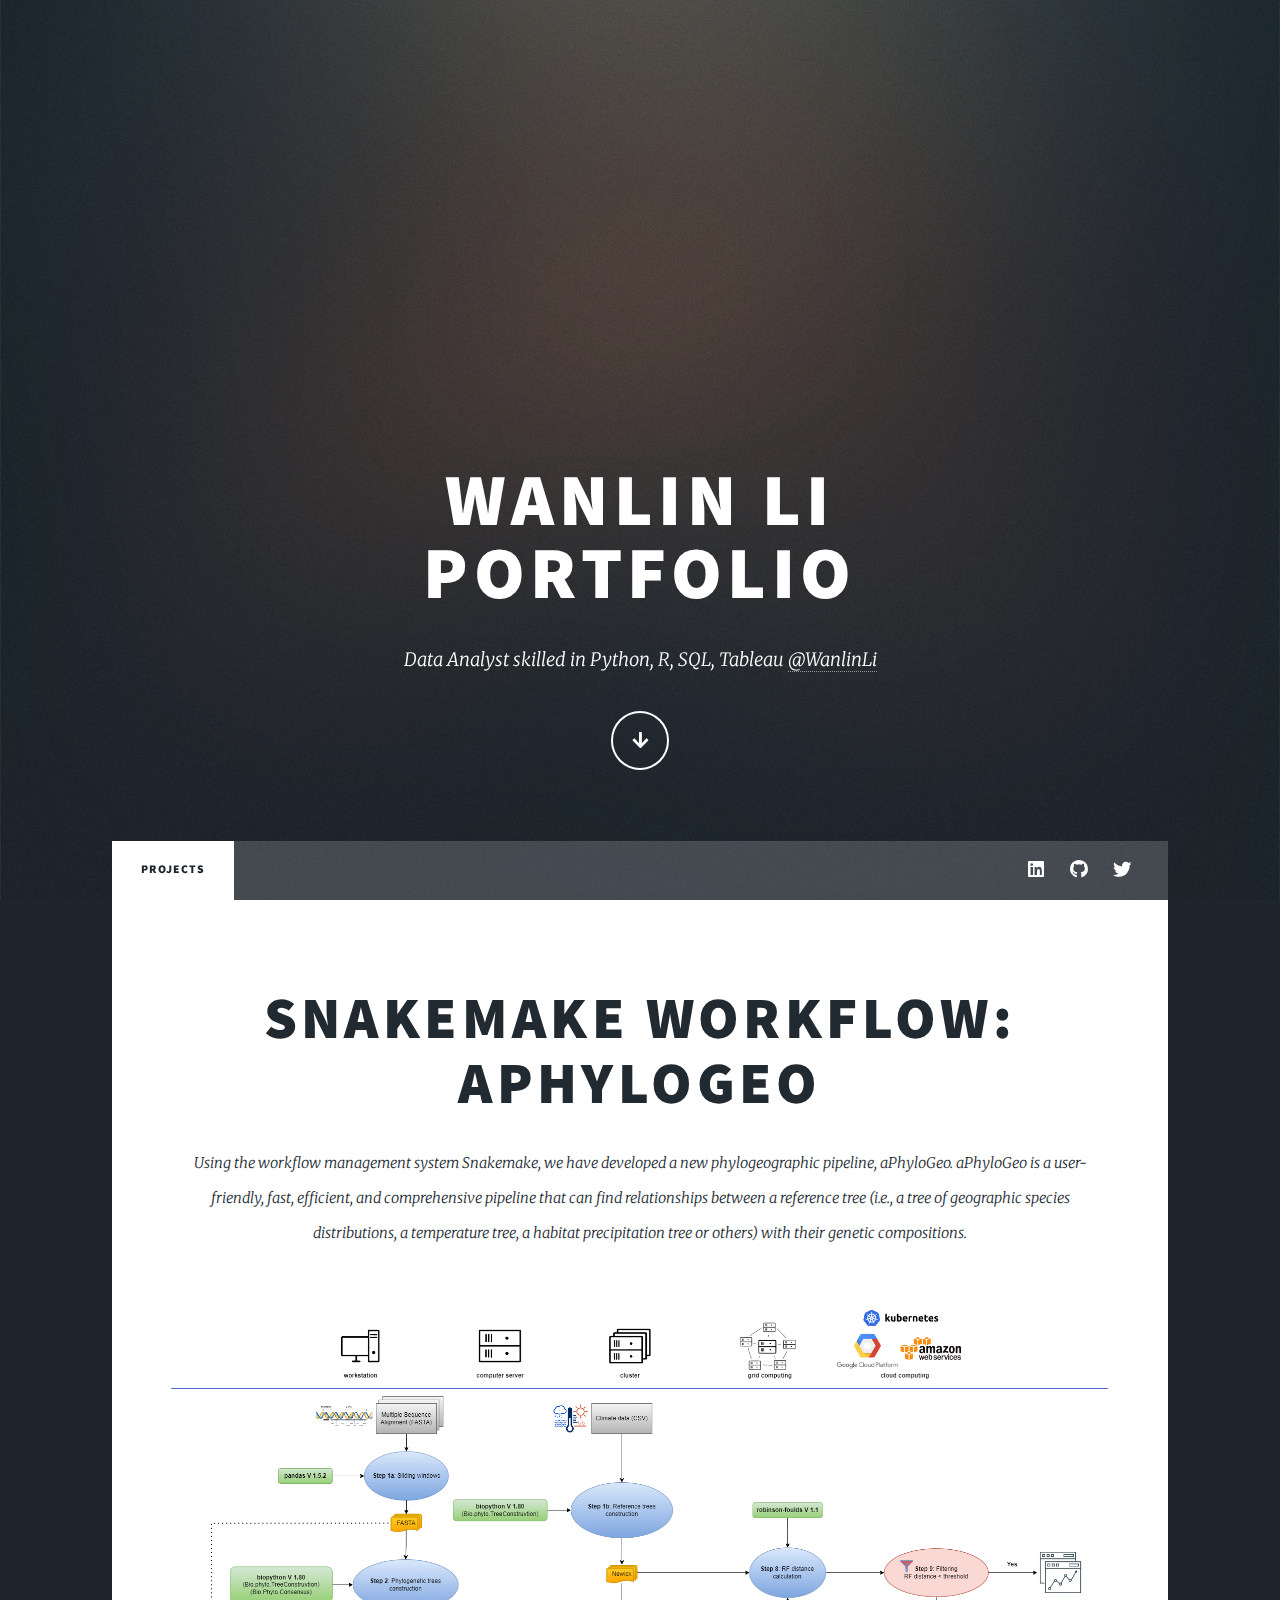
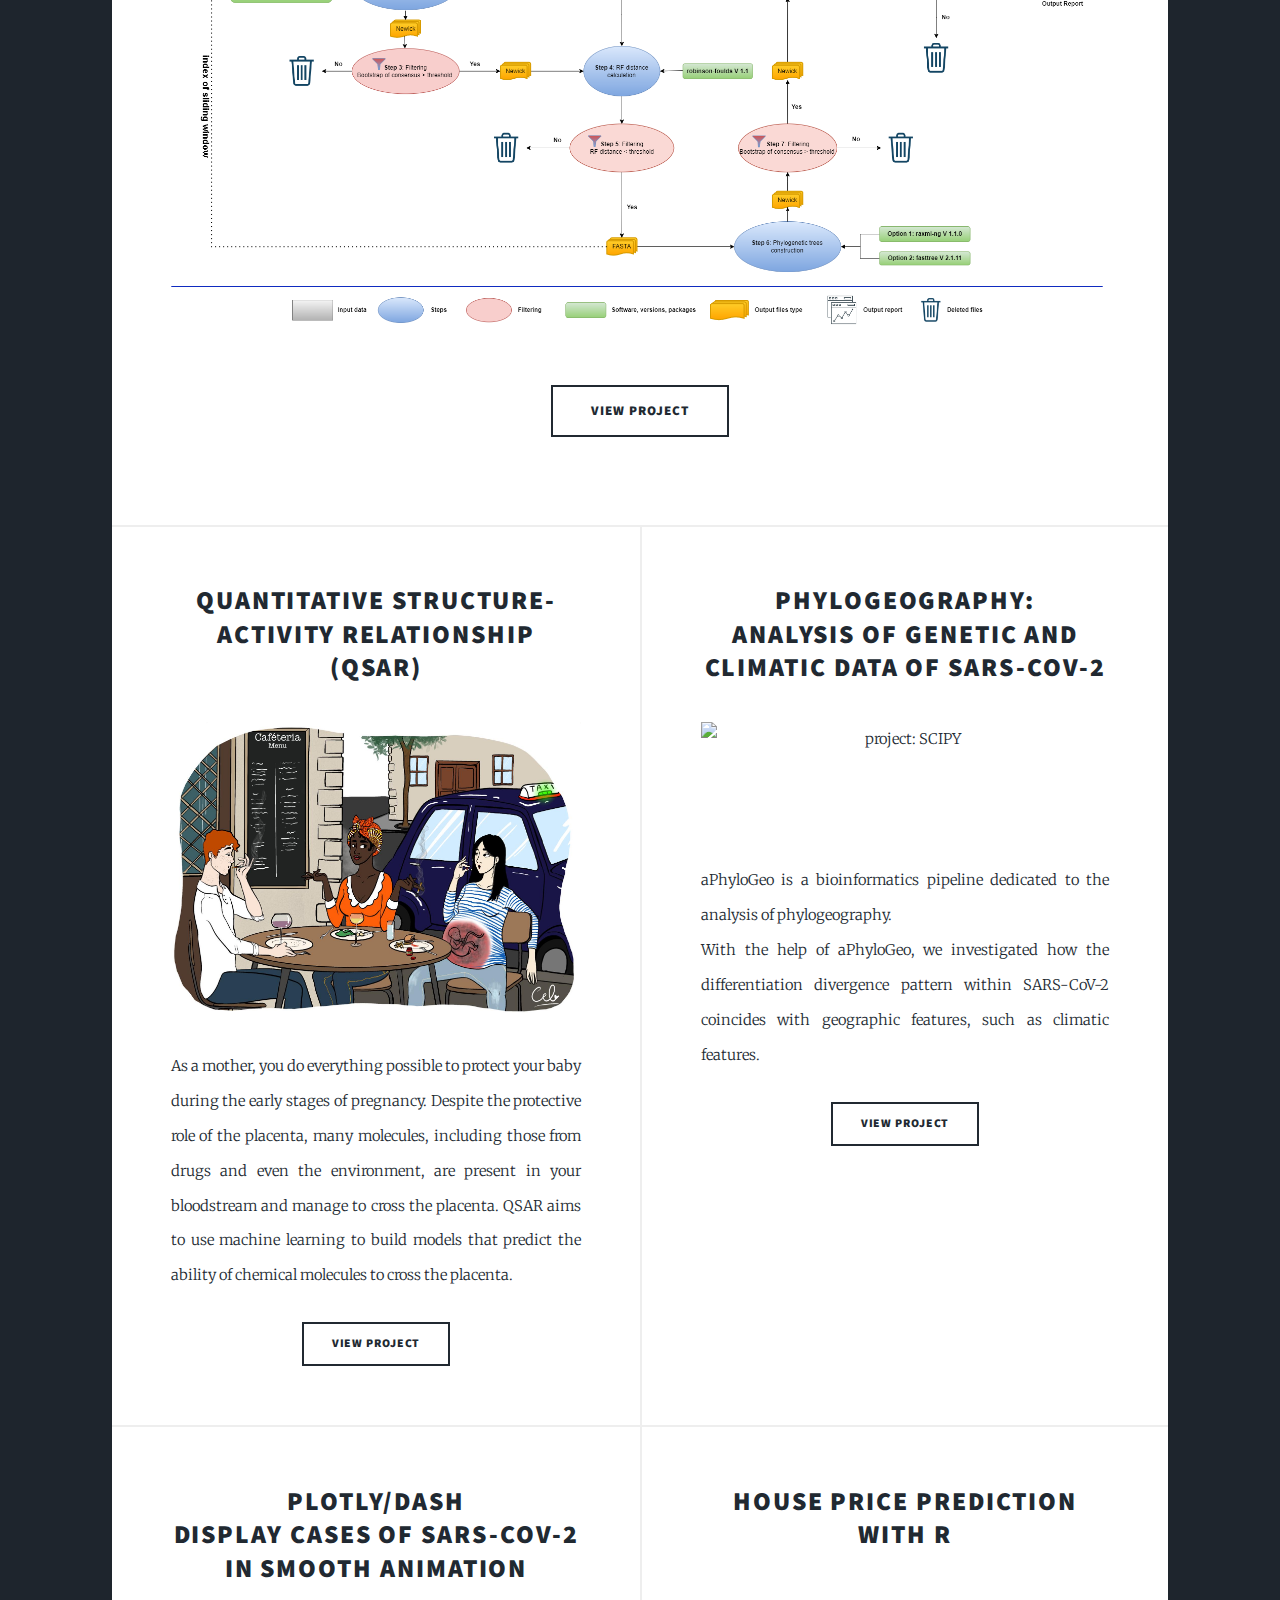
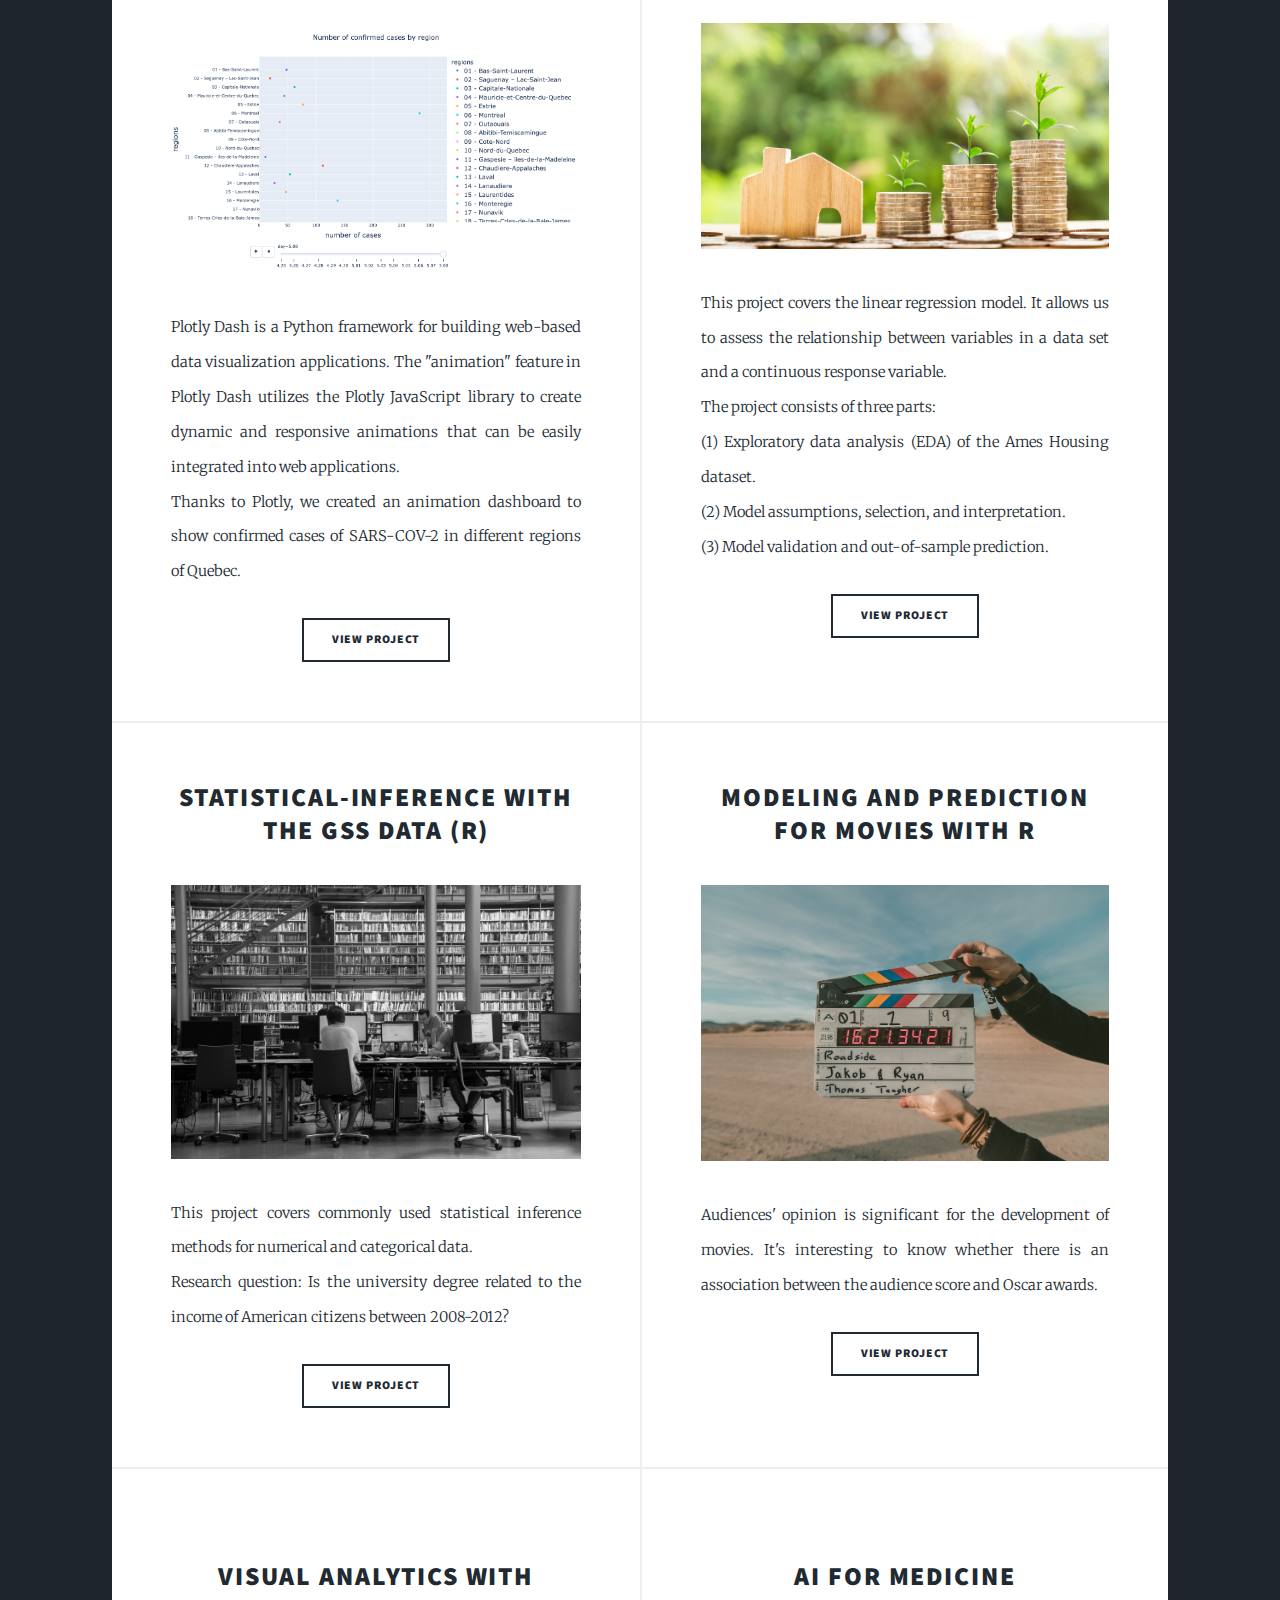
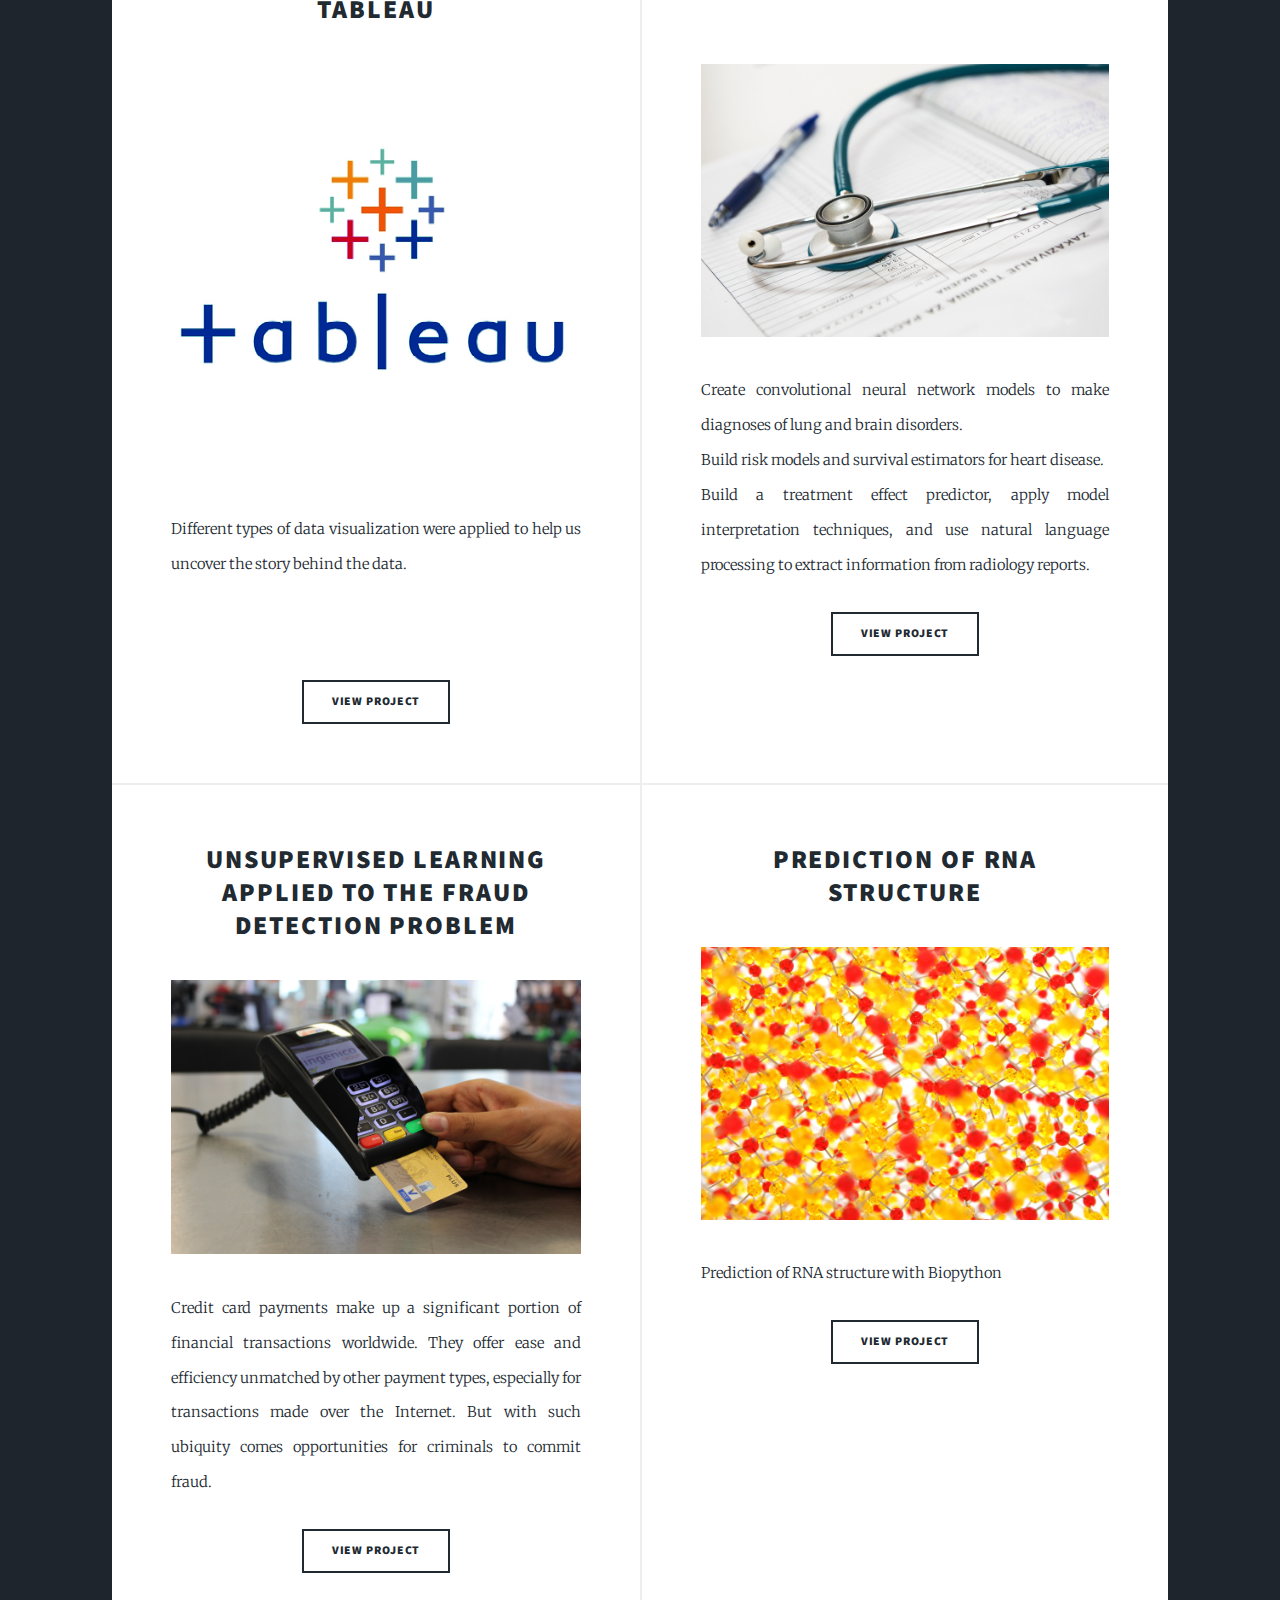
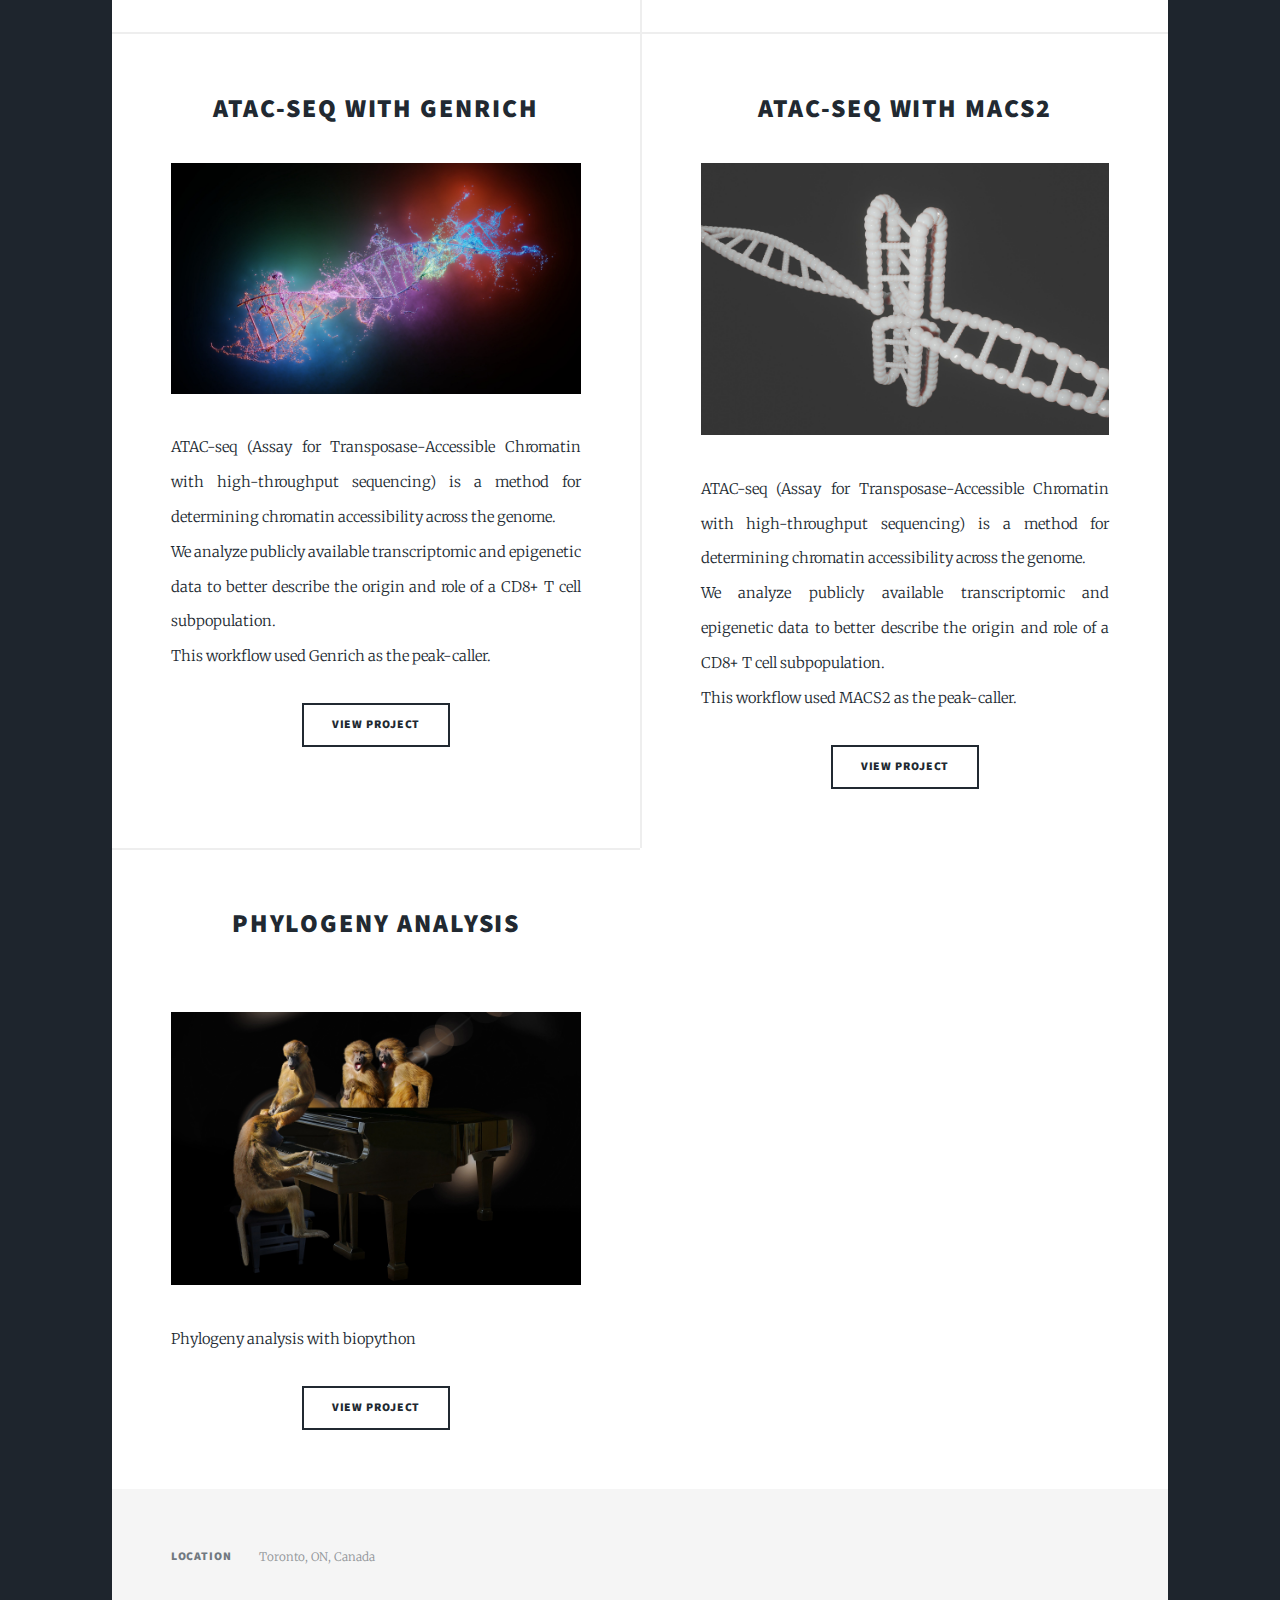
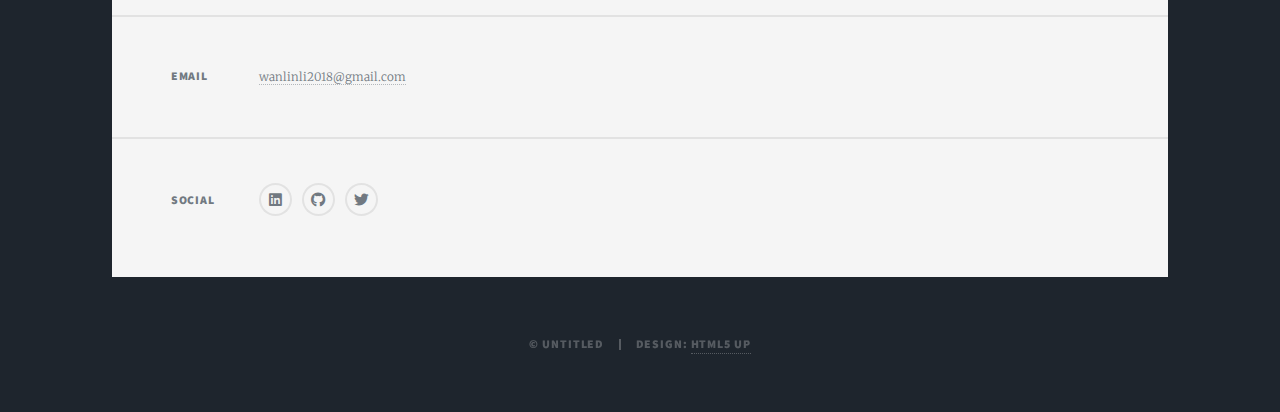
==== commit ef720d49: "update HTML" ====
--- a/index.html
+++ b/index.html
@@ -202,15 +202,15 @@
 								<article>
 									<header>
 
-										<h2><a href="https://github.com/WanlinLi2021/fraud-detection-problem">Unsupervised learning applied to the fraud detection problem<br />
-										</a></h2>
-									</header>
-									<a href="https://github.com/WanlinLi2021/fraud-detection-problem" class="image fit"><img src="images/proiet_fraudDetection.jpg" alt="proiect: Fraud Detection" /></a>
+										<h2><a href="https://github.com/ireydiak/fraud_detection">Unsupervised learning applied to the fraud detection problem<br />
+										</a></h2>
+									</header>
+									<a href="https://github.com/ireydiak/fraud_detection" class="image fit"><img src="images/proiet_fraudDetection.jpg" alt="proiect: Fraud Detection" /></a>
 									<p>Credit card payments make up a significant portion of financial transactions worldwide.
 										They offer ease and efficiency unmatched by other payment types, especially for transactions made over the Internet.
 										But with such ubiquity comes opportunities for criminals to commit fraud.</p>
 									<ul class="actions special">
-										<li><a href="https://github.com/WanlinLi2021/fraud-detection-problem" class="button">View Project</a></li>
+										<li><a href="https://github.com/ireydiak/fraud_detection" class="button">View Project</a></li>
 									</ul>
 								</article>
 
